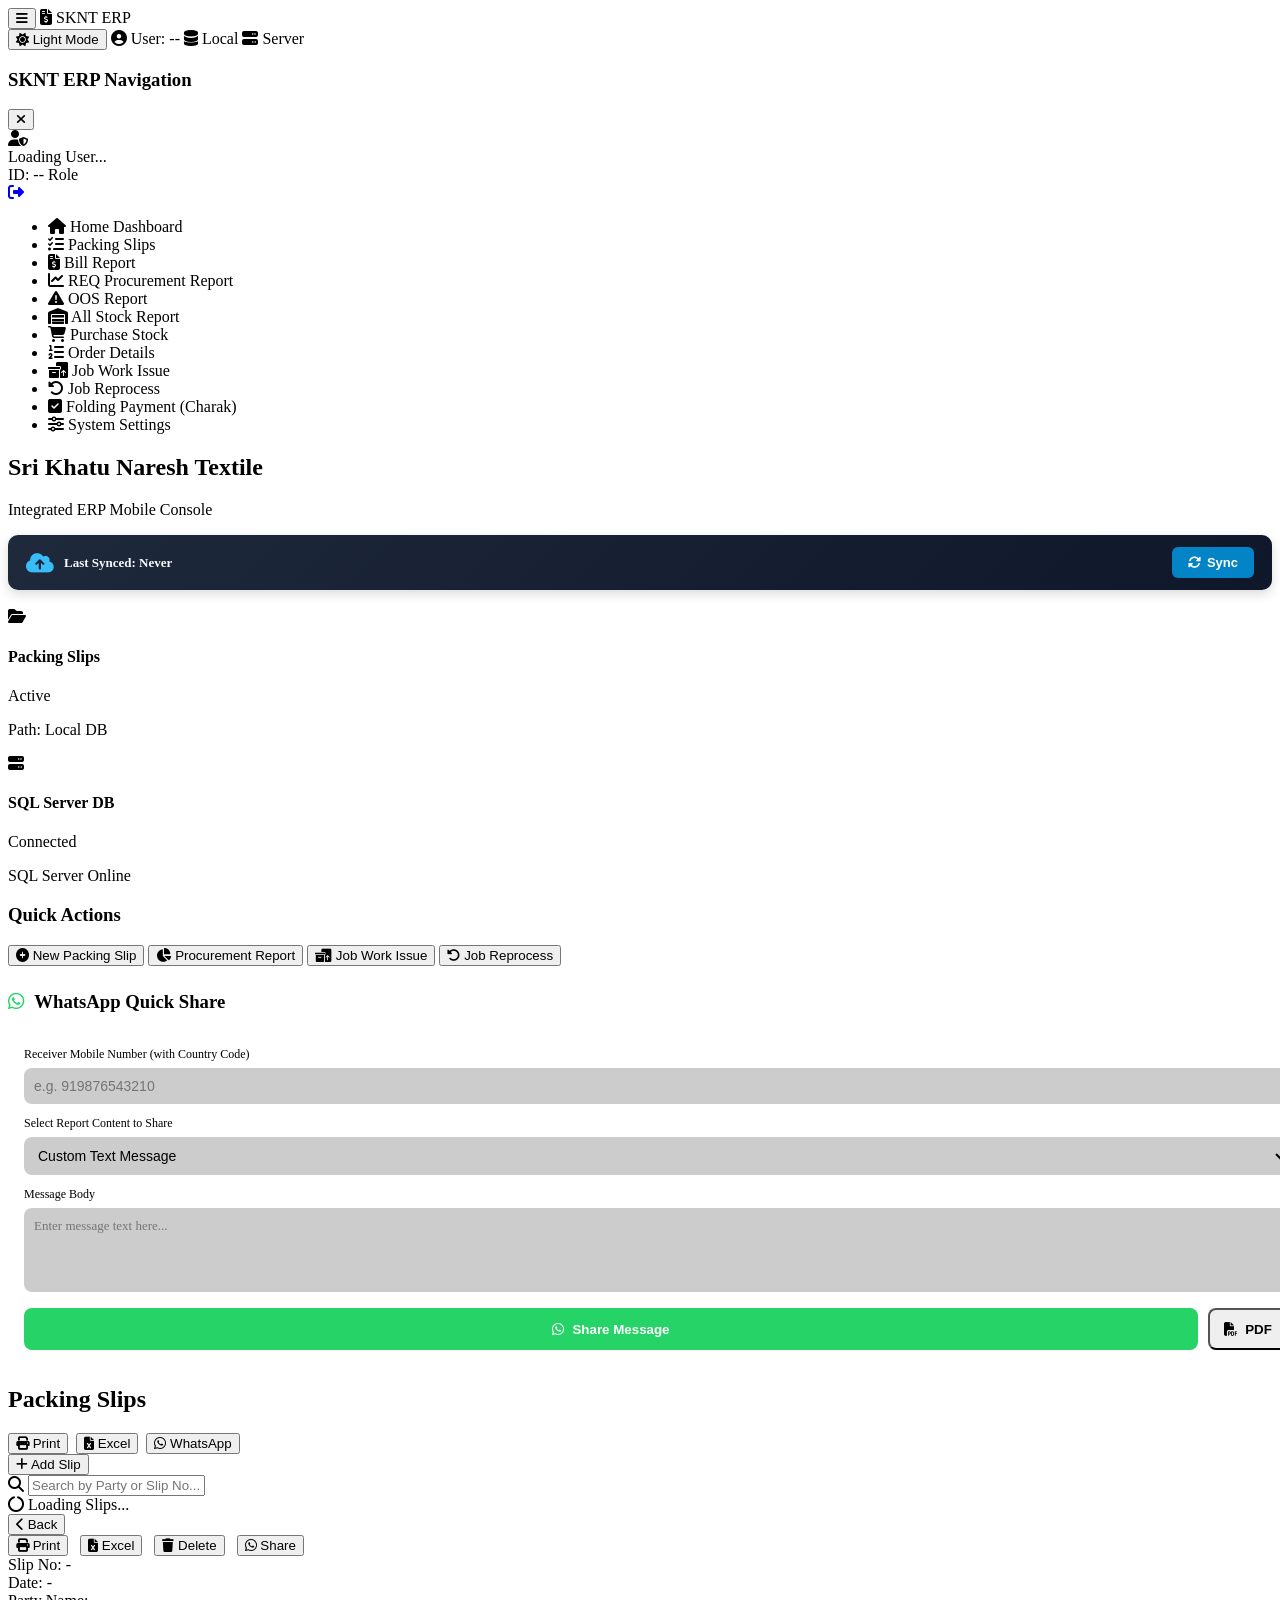
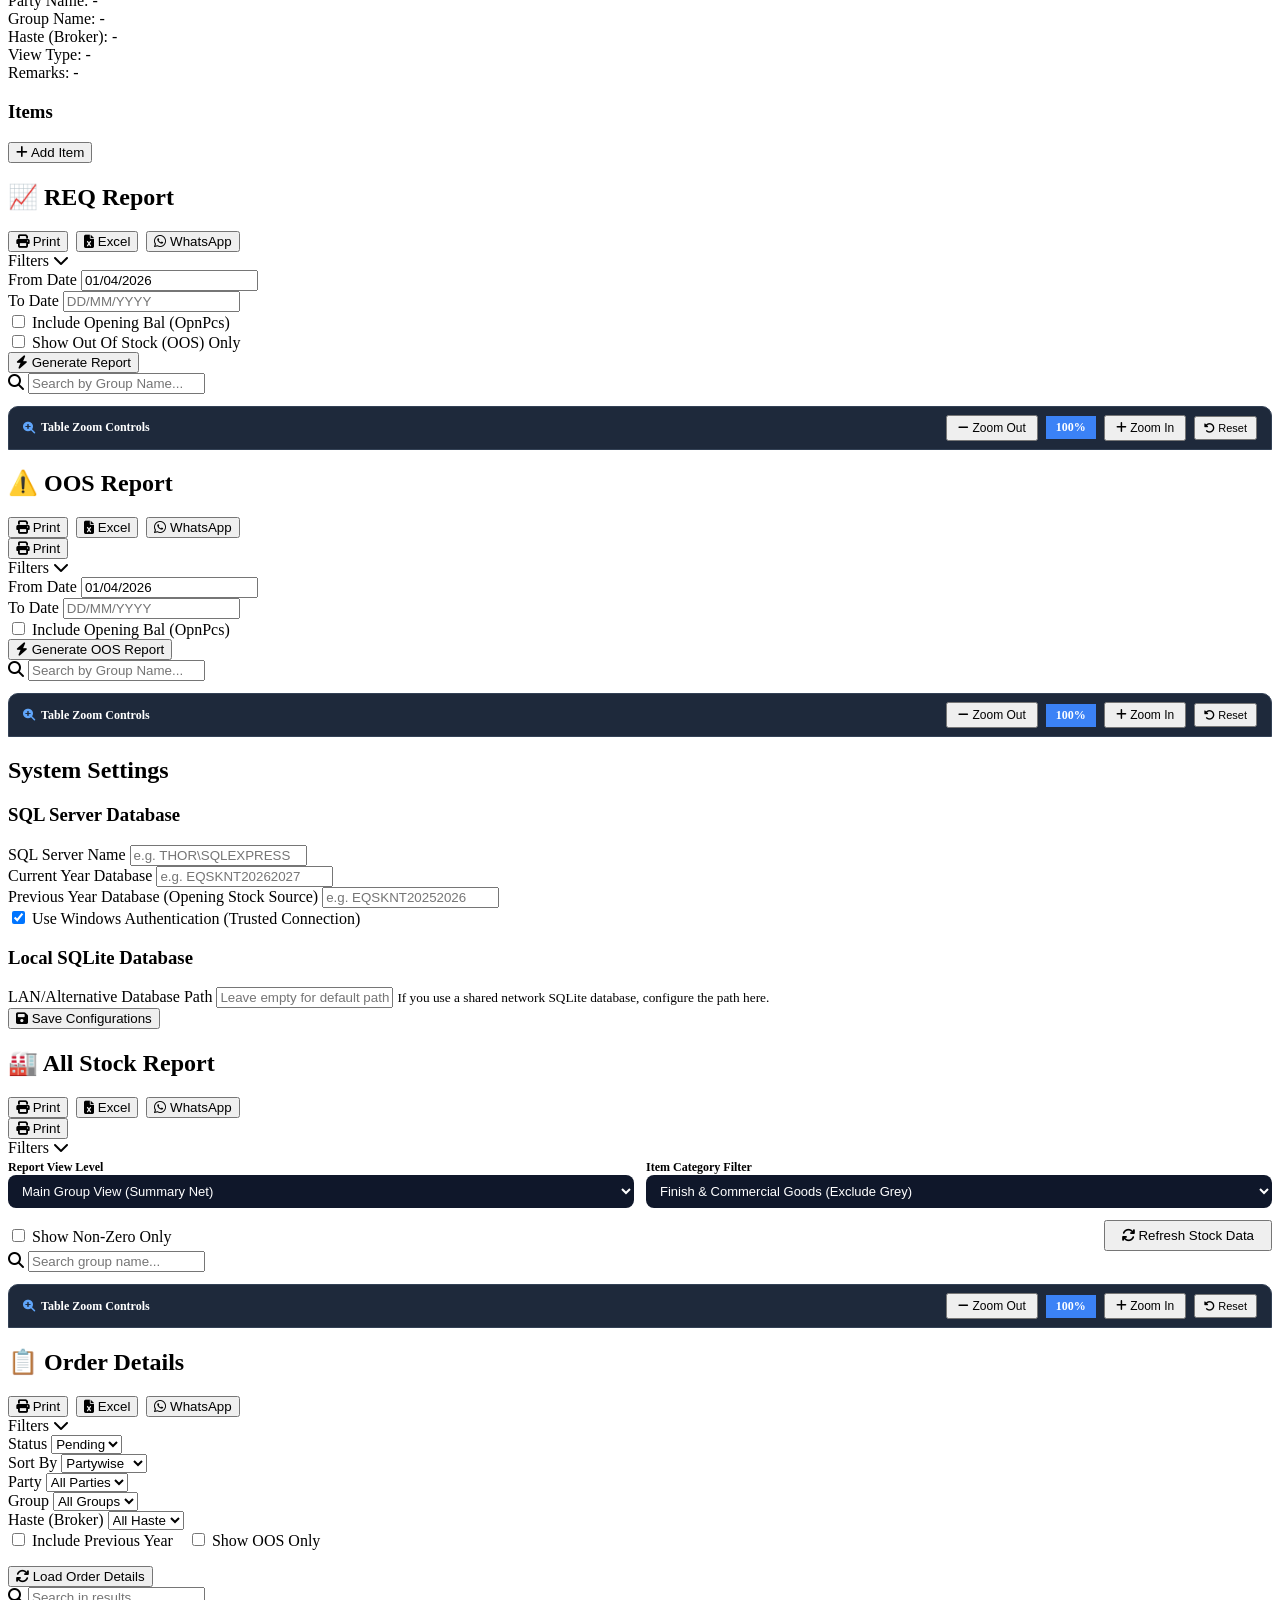
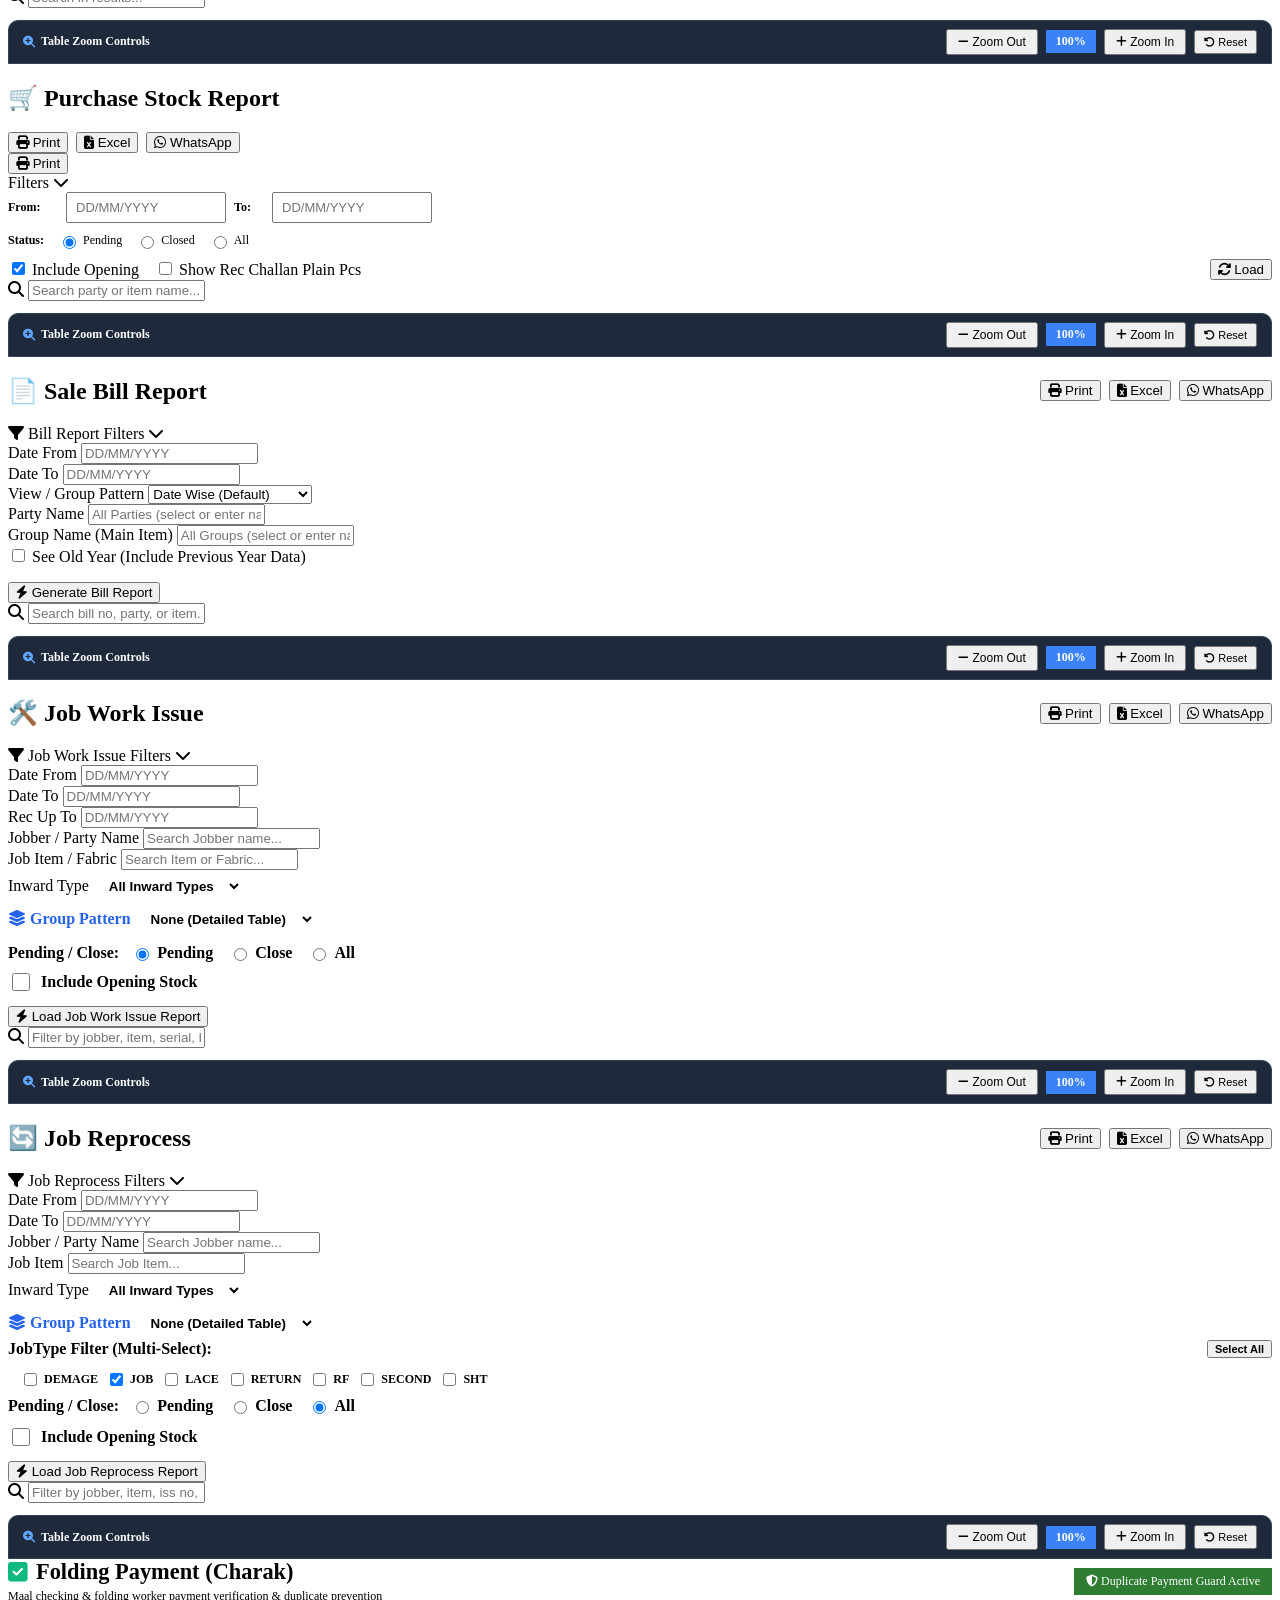
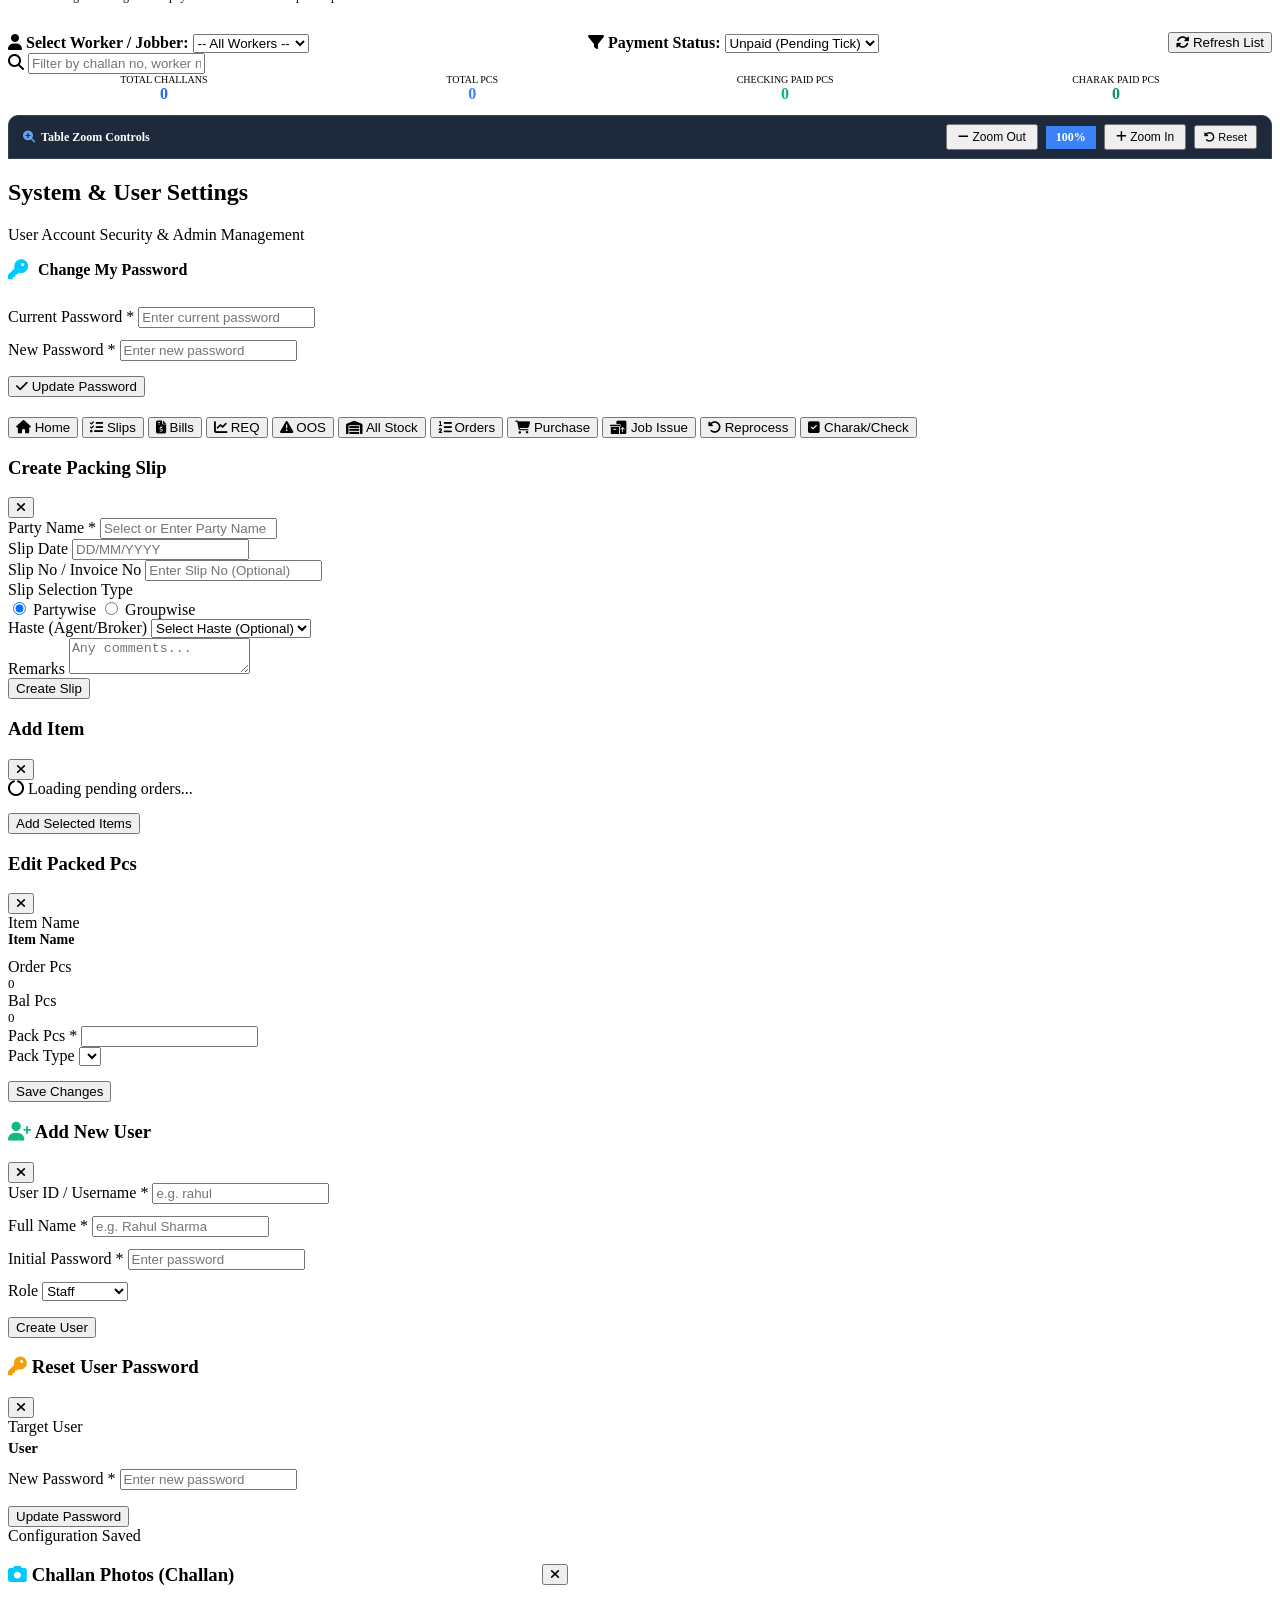
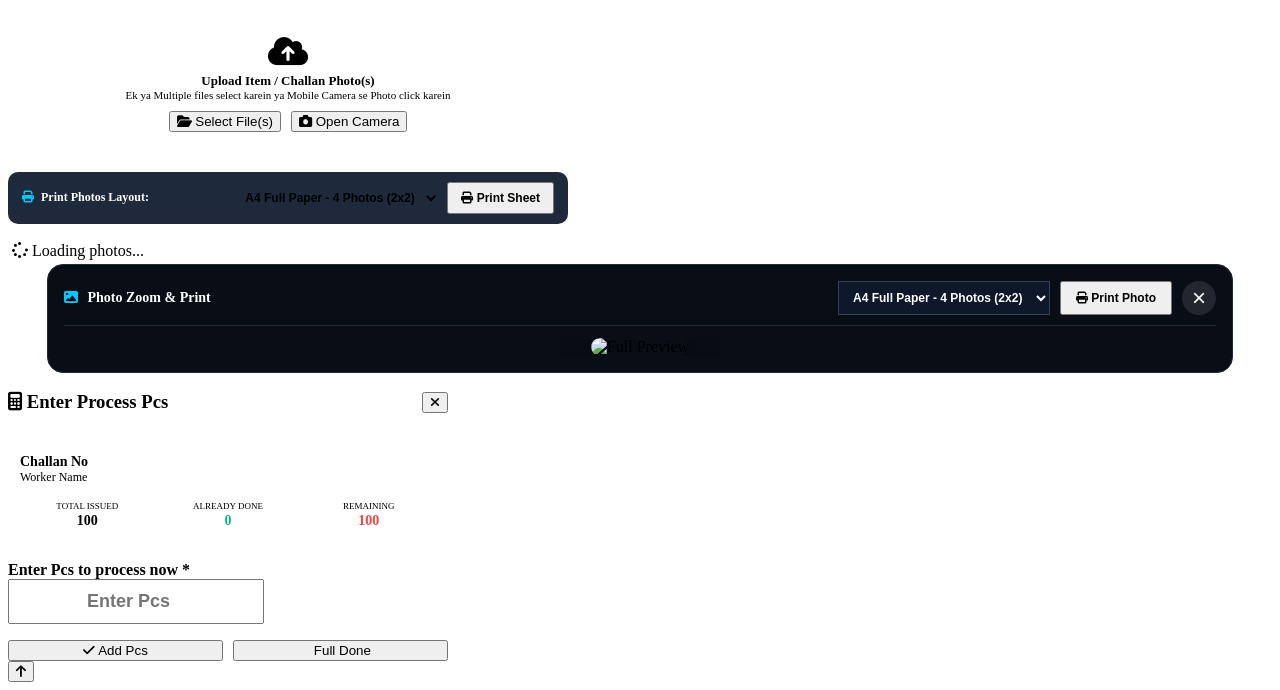
==== templates/index.html @ 6385ffbc "Add files via upload" ====
<!DOCTYPE html>
<html lang="en">
<head>
  <meta charset="UTF-8">
  <meta name="viewport" content="width=device-width, initial-scale=1.0, viewport-fit=cover">
  <title>SKNT ERP Mobile</title>
  <link rel="manifest" href="/manifest.json">
  <meta name="theme-color" content="#1F3A3F">
  <link rel="apple-touch-icon" href="/logo.png">
  <meta name="apple-mobile-web-app-capable" content="yes">
  <meta name="apple-mobile-web-app-status-bar-style" content="black-translucent">
  
  <!-- FontAwesome Icons & Google Fonts -->
  <link rel="stylesheet" href="https://cdnjs.cloudflare.com/ajax/libs/font-awesome/6.4.0/css/all.min.css">
  <link rel="preconnect" href="https://fonts.googleapis.com">
  <link rel="preconnect" href="https://fonts.gstatic.com" crossorigin>
  <link href="https://fonts.googleapis.com/css2?family=Inter:wght@300;400;500;600;700&display=swap" rel="stylesheet">
  
  <!-- SheetJS for Excel Export -->
  <script src="https://cdn.jsdelivr.net/npm/xlsx@0.18.5/dist/xlsx.full.min.js"></script>
  <!-- Local Stylesheet -->
  
<link rel="stylesheet" href="/static/css/style.css?v=3.0">

</head>
<body>

  <!-- Premium Top Sticky Header -->
  <header class="app-header">
    <div class="header-logo">
      <button id="btn-open-drawer" class="btn-menu"><i class="fa-solid fa-bars"></i></button>
      <i class="fa-solid fa-file-invoice-dollar logo-icon"></i>
      <span class="logo-title">SKNT ERP</span>
    </div>
    <div class="db-badges">
      <button type="button" id="btn-theme-toggle" class="badge btn-theme-toggle" title="Toggle Light/Dark Theme">
        <i class="fa-solid fa-sun" id="theme-icon"></i> <span id="theme-text">Light Mode</span>
      </button>
      <span id="badge-user" class="badge badge-user"><i class="fa-solid fa-user-circle"></i> <span id="header-user-id">User: --</span></span>
      <span id="badge-sqlite" class="badge badge-online"><i class="fa-solid fa-database"></i> Local</span>
      <span id="badge-sqlserver" class="badge badge-online"><i class="fa-solid fa-server"></i> Server</span>
    </div>

  </header>

  <!-- Side-Drawer (Menu navigation helper) -->
  <aside id="app-drawer" class="app-drawer">
    <div class="drawer-header">
      <h3>SKNT ERP Navigation</h3>
      <button class="btn-close-drawer" id="btn-close-drawer"><i class="fa-solid fa-xmark"></i></button>
    </div>

    <!-- Active User Profile Card -->
    <div class="drawer-user-card" id="drawer-user-card">
      <div class="user-card-avatar">
        <i class="fa-solid fa-user-shield"></i>
      </div>
      <div class="user-card-info">
        <div class="user-card-name" id="drawer-user-name">Loading User...</div>
        <div class="user-card-details">
          <span class="user-card-id" id="drawer-user-id-text">ID: --</span>
          <span class="user-card-role-badge" id="drawer-user-role-badge">Role</span>
        </div>
      </div>
      <a href="/api/logout" class="btn-drawer-logout" title="Logout"><i class="fa-solid fa-right-from-bracket"></i></a>
    </div>

    <ul class="drawer-menu">
      <li class="menu-item active" data-tab="home"><i class="fa-solid fa-house"></i> Home Dashboard</li>
      <li class="menu-item" data-tab="slips"><i class="fa-solid fa-list-check"></i> Packing Slips</li>
      <li class="menu-item" data-tab="bill-report"><i class="fa-solid fa-file-invoice-dollar"></i> Bill Report</li>
      <li class="menu-item" data-tab="req"><i class="fa-solid fa-chart-line"></i> REQ Procurement Report</li>
      <li class="menu-item" data-tab="oos-report"><i class="fa-solid fa-triangle-exclamation"></i> OOS Report</li>
      <li class="menu-item" data-tab="all-stock"><i class="fa-solid fa-warehouse"></i> All Stock Report</li>
      <li class="menu-item" data-tab="purchase-stock"><i class="fa-solid fa-cart-shopping"></i> Purchase Stock</li>
      <li class="menu-item" data-tab="order-details"><i class="fa-solid fa-list-ol"></i> Order Details</li>
      <li class="menu-item" data-tab="job-issue"><i class="fa-solid fa-boxes-packing"></i> Job Work Issue</li>
      <li class="menu-item" data-tab="job-reprocess"><i class="fa-solid fa-rotate-left"></i> Job Reprocess</li>
      <li class="menu-item" data-tab="folding-payment"><i class="fa-solid fa-square-check"></i> Folding Payment (Charak)</li>
      <li class="menu-item" data-tab="settings"><i class="fa-solid fa-sliders"></i> System Settings</li>
    </ul>
  </aside>
  <div id="drawer-overlay" class="drawer-overlay"></div>

  <!-- Main View Containers -->
  <main class="app-content">

    <!-- 1. HOME DASHBOARD VIEW -->
    <section id="view-home" class="view-section active">
      <div class="hero-banner">
        <h2>Sri Khatu Naresh Textile</h2>
        <p>Integrated ERP Mobile Console</p>
      </div>

      <!-- Cloud Sync Bar -->
      <div class="cloud-sync-bar" style="display:flex; align-items:center; justify-content:space-between; background:linear-gradient(135deg, #1e293b, #0f172a); color:#ffffff; padding:12px 18px; border-radius:10px; margin-bottom:18px; box-shadow:0 4px 12px rgba(0,0,0,0.15);">
        <div style="display:flex; align-items:center; gap:10px;">
          <i class="fa-solid fa-cloud-arrow-up" style="font-size:22px; color:#38bdf8;"></i>
          <div>
            <div id="cloud-sync-last-time" style="font-weight:600; font-size:13px; color:#f8fafc;">Last Synced: Never</div>
          </div>
        </div>
        <button type="button" id="btn-cloud-sync-now" onclick="triggerCloudSyncExport()" style="background:#0284c7; color:#ffffff; border:none; padding:8px 16px; border-radius:6px; font-weight:700; font-size:13px; cursor:pointer; display:flex; align-items:center; gap:6px; transition:all 0.2s;" title="Sync data to Cloud">
          <i class="fa-solid fa-rotate"></i> Sync
        </button>
      </div>

      <div class="dashboard-grid">
        <!-- SQLite Widget -->
        <div class="card status-card">
          <div class="card-icon sqlite-icon"><i class="fa-solid fa-folder-open"></i></div>
          <div class="card-info">
            <h4 class="card-title">Packing Slips</h4>
            <p id="stat-slips" class="card-value">Active</p>
            <p id="stat-sqlite-path" class="card-sub">Path: Local DB</p>
          </div>
        </div>

        <!-- SQL Server Widget -->
        <div class="card status-card">
          <div class="card-icon server-icon"><i class="fa-solid fa-server"></i></div>
          <div class="card-info">
            <h4 class="card-title">SQL Server DB</h4>
            <p id="stat-server-status" class="card-value text-success">Connected</p>
            <p id="stat-server-message" class="card-sub">SQL Server Online</p>
          </div>
        </div>
      </div>

      <!-- Quick Actions -->
      <h3 class="section-title">Quick Actions</h3>
      <div class="actions-grid">
        <button class="action-btn" id="quick-new-slip">
          <i class="fa-solid fa-circle-plus"></i>
          <span>New Packing Slip</span>
        </button>
        <button class="action-btn" id="quick-view-req">
          <i class="fa-solid fa-chart-pie"></i>
          <span>Procurement Report</span>
        </button>
        <button class="action-btn" id="quick-job-issue">
          <i class="fa-solid fa-boxes-packing"></i>
          <span>Job Work Issue</span>
        </button>
        <button class="action-btn" id="quick-job-reprocess">
          <i class="fa-solid fa-rotate-left"></i>
          <span>Job Reprocess</span>
        </button>
      </div>

      <!-- WhatsApp Quick Share Widget -->
      <h3 class="section-title" style="margin-top: 25px;"><i class="fa-brands fa-whatsapp" style="color: #25D366; margin-right: 6px;"></i> WhatsApp Quick Share</h3>
      <div class="card whatsapp-card" style="display: flex !important; flex-direction: column !important; align-items: stretch !important; gap: 12px !important; padding: 16px; border-radius: 12px; margin-top: 10px; width: 100%;">
        <div class="form-group" style="width: 100%;">
          <label style="font-size: 12px; color: var(--text-sub); display: block; margin-bottom: 6px;">Receiver Mobile Number (with Country Code)</label>
          <input type="text" id="wa-share-mobile" placeholder="e.g. 919876543210" style="width: 100%; padding: 10px; border-radius: 8px; border: 1px solid var(--bg-card-border); background: rgba(0,0,0,0.2); color: var(--text-main); font-size: 14px;">
        </div>

        <div class="form-group" style="width: 100%;">
          <label style="font-size: 12px; color: var(--text-sub); display: block; margin-bottom: 6px;">Select Report Content to Share</label>
          <select id="wa-share-content-type" style="width: 100%; padding: 10px; border-radius: 8px; border: 1px solid var(--bg-card-border); background: rgba(0,0,0,0.2); color: var(--text-main); font-size: 14px; outline: none; cursor: pointer;">
            <option value="custom">Custom Text Message</option>
            <option value="req">Latest REQ Procurement Report</option>
            <option value="oos">Latest OOS Report</option>
          </select>
        </div>

        <div class="form-group" style="width: 100%;">
          <label style="font-size: 12px; color: var(--text-sub); display: block; margin-bottom: 6px;">Message Body</label>
          <textarea id="wa-share-message" rows="4" placeholder="Enter message text here..." style="width: 100%; padding: 10px; border-radius: 8px; border: 1px solid var(--bg-card-border); background: rgba(0,0,0,0.2); color: var(--text-main); font-size: 13px; font-family: inherit; resize: vertical; outline: none;"></textarea>
        </div>

        <div style="display: flex; gap: 10px; width: 100%;">
          <button class="btn btn-success btn-block" id="btn-wa-share-text" style="flex: 1; display: flex; align-items: center; justify-content: center; gap: 8px; background: #25D366; border: none; height: 42px; border-radius: 8px; font-weight: 600; color: #fff; cursor: pointer;">
            <i class="fa-brands fa-whatsapp"></i> Share Message
          </button>
          <button class="btn btn-primary" id="btn-wa-share-pdf" style="display: flex; align-items: center; justify-content: center; gap: 8px; width: 80px; height: 42px; border-radius: 8px; font-weight: 600; cursor: pointer;">
            <i class="fa-solid fa-file-pdf"></i> PDF
          </button>
        </div>
      </div>
    </section>

    <!-- 2. PACKING SLIPS LIST VIEW -->
    <section id="view-slips" class="view-section">
      <div class="section-header-row">
        <h2 class="view-title">Packing Slips</h2>
          <div class="action-btn-group" style="display:flex; gap:8px;">
            <button class="btn btn-sm btn-secondary" onclick="printCurrentView()"><i class="fa-solid fa-print"></i> Print</button>
            <button class="btn btn-sm btn-success" onclick="exportCurrentViewToExcel()"><i class="fa-solid fa-file-excel"></i> Excel</button>
            <button class="btn btn-sm btn-whatsapp" onclick="shareCurrentViewToWhatsApp()"><i class="fa-brands fa-whatsapp"></i> WhatsApp</button>
          </div>
        <button class="btn btn-primary" id="btn-add-slip"><i class="fa-solid fa-plus"></i> Add Slip</button>
      </div>
      
      <!-- Search Filters -->
      <div class="search-bar">
        <i class="fa-solid fa-magnifying-glass"></i>
        <input type="text" id="slip-search-input" placeholder="Search by Party or Slip No...">
      </div>

      <div class="list-container" id="slips-list">
        <!-- Rendered dynamically -->
        <div class="loading-state">
          <i class="fa-solid fa-circle-notch fa-spin"></i> Loading Slips...
        </div>
      </div>
    </section>

    <!-- 3. SLIP DETAILS VIEW (DYNAMIC) -->
    <section id="view-slip-detail" class="view-section">
      <div class="detail-header">
        <button class="btn-back" id="btn-back-to-slips"><i class="fa-chevron-left fa-solid"></i> Back</button>
        <div class="detail-actions">
          <button class="btn btn-primary" id="btn-print-slip" style="margin-right: 8px;"><i class="fa-solid fa-print"></i> Print</button>
          <button class="btn btn-success" onclick="exportCurrentViewToExcel('Packing_Slip')" style="margin-right: 8px;"><i class="fa-solid fa-file-excel"></i> Excel</button>
          <button class="btn btn-danger" id="btn-delete-slip" style="margin-right: 8px;"><i class="fa-solid fa-trash"></i> Delete</button>
          <button class="btn btn-success" id="btn-share-whatsapp"><i class="fa-brands fa-whatsapp"></i> Share</button>
        </div>
      </div>

      <div class="slip-meta-card">
        <div class="meta-row">
          <span class="meta-label">Slip No:</span>
          <span id="detail-slip-no" class="meta-value">-</span>
        </div>
        <div class="meta-row">
          <span class="meta-label">Date:</span>
          <span id="detail-slip-date" class="meta-value">-</span>
        </div>
        <div class="meta-row">
          <span class="meta-label">Party Name:</span>
          <span id="detail-party" class="meta-value font-bold">-</span>
        </div>
        <div class="meta-row">
          <span class="meta-label">Group Name:</span>
          <span id="detail-group-name" class="meta-value">-</span>
        </div>
        <div class="meta-row">
          <span class="meta-label">Haste (Broker):</span>
          <span id="detail-haste" class="meta-value">-</span>
        </div>
        <div class="meta-row">
          <span class="meta-label">View Type:</span>
          <span id="detail-view-type" class="meta-value badge badge-info">-</span>
        </div>
        <div class="meta-row">
          <span class="meta-label">Remarks:</span>
          <span id="detail-remarks" class="meta-value italic">-</span>
        </div>
      </div>

      <div class="items-header-row">
        <h3>Items</h3>
        <button class="btn btn-sm btn-primary" id="btn-add-item-modal"><i class="fa-solid fa-plus"></i> Add Item</button>
      </div>

      <div class="items-list" id="slip-items-list">
        <!-- Rendered dynamically -->
      </div>
      <div class="print-only-table-container" id="slip-print-table"></div>
    </section>

    <!-- 4. REQ REPORT VIEW -->
    <section id="view-req" class="view-section">
      <div class="section-header-row">
        <h1 class="view-title">📈 REQ Report</h1>
        <div class="action-btn-group" style="display:flex; gap:8px;">
          <button class="btn btn-sm btn-secondary" onclick="printCurrentView()"><i class="fa-solid fa-print"></i> Print</button>
          <button class="btn btn-sm btn-success" onclick="exportCurrentViewToExcel('REQ_Report')"><i class="fa-solid fa-file-excel"></i> Excel</button>
          <button class="btn btn-sm btn-whatsapp" onclick="shareCurrentViewToWhatsApp()"><i class="fa-brands fa-whatsapp"></i> WhatsApp</button>
        </div>
      </div>

      <!-- Report Filters -->
      <div class="filter-card collapsible-card" id="req-filter-card">
        <div class="card-header-toggle" onclick="toggleCardCollapse('req-filter-card')">
          <span>Filters</span>
          <i class="fa-solid fa-chevron-down toggle-icon"></i>
        </div>
        <div class="card-collapse-content">
          <div class="form-row">
            <div class="form-group">
              <label>From Date</label>
              <input type="text" id="req-date-from" placeholder="DD/MM/YYYY" value="01/04/2026">
            </div>
            <div class="form-group">
              <label>To Date</label>
              <input type="text" id="req-date-to" placeholder="DD/MM/YYYY">
            </div>
          </div>
          <div class="form-group-checkbox">
            <input type="checkbox" id="req-include-opening">
            <label for="req-include-opening">Include Opening Bal (OpnPcs)</label>
          </div>
          <div class="form-group-checkbox">
            <input type="checkbox" id="req-oos-only">
            <label for="req-oos-only">Show Out Of Stock (OOS) Only</label>
          </div>
          <button class="btn btn-primary btn-block" id="btn-generate-req"><i class="fa-solid fa-bolt"></i> Generate Report</button>
        </div>
      </div>

      <!-- Sticky Search and Summary Wrapper -->
      <div class="sticky-container">
        <!-- Live Search -->
        <div class="search-bar">
          <i class="fa-solid fa-magnifying-glass"></i>
          <input type="text" id="req-search-input" placeholder="Search by Group Name...">
        </div>

        <div class="report-summary-bar sticky-summary" id="report-summary-bar" style="display: none; margin-bottom: 0; align-items: center;">
          <div>Total Groups: <span id="req-total-groups" class="font-bold">-</span></div>
          <div>Shortages: <span id="req-total-shortages" class="font-bold text-danger">-</span></div>
          <div style="display:flex; gap:6px; margin-left:auto;">
            <button type="button" class="btn btn-sm btn-primary active" id="req-btn-table-mode" onclick="switchViewMode('req', 'table')" style="font-size:11px; padding:4px 10px;"><i class="fa-solid fa-table"></i> Table View</button>
            <button type="button" class="btn btn-sm btn-secondary" id="req-btn-card-mode" onclick="switchViewMode('req', 'card')" style="font-size:11px; padding:4px 10px;"><i class="fa-solid fa-id-card"></i> Cards</button>
          </div>
        </div>
      </div>

        <!-- Table Zoom Controls Toolbar -->
        <div id="req-zoom-toolbar" style="display:flex; justify-content:space-between; align-items:center; background:#1e293b; color:#fff; padding:8px 14px; border-radius:10px 10px 0 0; margin-top:12px; border:1px solid #334155;">
          <div style="font-size:12px; font-weight:600; display:flex; align-items:center; gap:6px;">
            <i class="fa-solid fa-magnifying-glass-plus" style="color:#60a5fa;"></i> Table Zoom Controls
          </div>
          <div style="display:flex; align-items:center; gap:8px;">
            <button type="button" class="btn btn-sm btn-secondary" onclick="zoomTable('req', -0.15)" title="Zoom Out (-)" style="padding:4px 10px; font-size:12px;"><i class="fa-solid fa-minus"></i> Zoom Out</button>
            <span id="req-zoom-level" class="badge badge-info" style="font-size:12px; font-weight:700; background:#3b82f6; padding:4px 10px;">100%</span>
            <button type="button" class="btn btn-sm btn-secondary" onclick="zoomTable('req', 0.15)" title="Zoom In (+)" style="padding:4px 10px; font-size:12px;"><i class="fa-solid fa-plus"></i> Zoom In</button>
            <button type="button" class="btn btn-sm btn-secondary" onclick="zoomTable('req', 0)" title="Reset (100%)" style="padding:4px 8px; font-size:11px;"><i class="fa-solid fa-rotate-left"></i> Reset</button>
          </div>
        </div>
        <div id="req-table-wrapper" class="br-report-table-wrapper" style="margin-top: 0; border-top-left-radius: 0; border-top-right-radius: 0;"></div>
      <div class="list-container" id="req-report-list" style="display:none;">
        <div class="empty-state">
          <i class="fa-solid fa-table-list"></i>
          <p>Tap "Generate Report" to load from database</p>
        </div>
      </div>
      <div class="print-only-table-container" id="req-print-table"></div>
    </section>

    <!-- ═══ OOS REPORT VIEW ═══ -->
    <section id="view-oos-report" class="view-section">
      <div class="section-header-row">
        <h1 class="view-title">⚠️ OOS Report</h1>
          <div class="action-btn-group" style="display:flex; gap:8px;">
            <button class="btn btn-sm btn-secondary" onclick="printCurrentView()"><i class="fa-solid fa-print"></i> Print</button>
            <button class="btn btn-sm btn-success" onclick="exportCurrentViewToExcel()"><i class="fa-solid fa-file-excel"></i> Excel</button>
            <button class="btn btn-sm btn-whatsapp" onclick="shareCurrentViewToWhatsApp()"><i class="fa-brands fa-whatsapp"></i> WhatsApp</button>
          </div>
        <button class="btn btn-sm" onclick="printCurrentView()"><i class="fa-solid fa-print"></i> Print</button>
      </div>

      <!-- Report Filters -->
      <div class="filter-card collapsible-card" id="oos-filter-card">
        <div class="card-header-toggle" onclick="toggleCardCollapse('oos-filter-card')">
          <span>Filters</span>
          <i class="fa-solid fa-chevron-down toggle-icon"></i>
        </div>
        <div class="card-collapse-content">
          <div class="form-row">
            <div class="form-group">
              <label>From Date</label>
              <input type="text" id="oos-date-from" placeholder="DD/MM/YYYY" value="01/04/2026">
            </div>
            <div class="form-group">
              <label>To Date</label>
              <input type="text" id="oos-date-to" placeholder="DD/MM/YYYY">
            </div>
          </div>
          <div class="form-group-checkbox">
            <input type="checkbox" id="oos-include-opening">
            <label for="oos-include-opening">Include Opening Bal (OpnPcs)</label>
          </div>
          <button class="btn btn-primary btn-block" id="btn-generate-oos"><i class="fa-solid fa-bolt"></i> Generate OOS Report</button>
        </div>
      </div>

      <!-- Sticky Search and Summary Wrapper -->
      <div class="sticky-container">
        <!-- Live Search -->
        <div class="search-bar">
          <i class="fa-solid fa-magnifying-glass"></i>
          <input type="text" id="oos-search-input" placeholder="Search by Group Name...">
        </div>

        <div class="report-summary-bar sticky-summary" id="oos-summary-bar" style="display: none; margin-bottom: 0; align-items: center;">
          <div>OOS Groups: <span id="oos-total-groups" class="font-bold">-</span></div>
          <div style="display:flex; gap:6px; margin-left:auto;">
            <button type="button" class="btn btn-sm btn-primary active" id="oos-btn-table-mode" onclick="switchViewMode('oos', 'table')" style="font-size:11px; padding:4px 10px;"><i class="fa-solid fa-table"></i> Table View</button>
            <button type="button" class="btn btn-sm btn-secondary" id="oos-btn-card-mode" onclick="switchViewMode('oos', 'card')" style="font-size:11px; padding:4px 10px;"><i class="fa-solid fa-id-card"></i> Cards</button>
          </div>
        </div>
      </div>

        <!-- Table Zoom Controls Toolbar -->
        <div id="oos-zoom-toolbar" style="display:flex; justify-content:space-between; align-items:center; background:#1e293b; color:#fff; padding:8px 14px; border-radius:10px 10px 0 0; margin-top:12px; border:1px solid #334155;">
          <div style="font-size:12px; font-weight:600; display:flex; align-items:center; gap:6px;">
            <i class="fa-solid fa-magnifying-glass-plus" style="color:#60a5fa;"></i> Table Zoom Controls
          </div>
          <div style="display:flex; align-items:center; gap:8px;">
            <button type="button" class="btn btn-sm btn-secondary" onclick="zoomTable('oos', -0.15)" title="Zoom Out (-)" style="padding:4px 10px; font-size:12px;"><i class="fa-solid fa-minus"></i> Zoom Out</button>
            <span id="oos-zoom-level" class="badge badge-info" style="font-size:12px; font-weight:700; background:#3b82f6; padding:4px 10px;">100%</span>
            <button type="button" class="btn btn-sm btn-secondary" onclick="zoomTable('oos', 0.15)" title="Zoom In (+)" style="padding:4px 10px; font-size:12px;"><i class="fa-solid fa-plus"></i> Zoom In</button>
            <button type="button" class="btn btn-sm btn-secondary" onclick="zoomTable('oos', 0)" title="Reset (100%)" style="padding:4px 8px; font-size:11px;"><i class="fa-solid fa-rotate-left"></i> Reset</button>
          </div>
        </div>
        <div id="oos-table-wrapper" class="br-report-table-wrapper" style="margin-top: 0; border-top-left-radius: 0; border-top-right-radius: 0;"></div>
      <div class="list-container" id="oos-report-list" style="display:none;">
        <div class="empty-state">
          <i class="fa-solid fa-table-list"></i>
          <p>Tap "Generate OOS Report" to load from database</p>
        </div>
      </div>
      <div class="print-only-table-container" id="oos-print-table"></div>
    </section>

    <!-- 5. SETTINGS VIEW -->
    <section id="view-settings" class="view-section">
      <h2 class="view-title">System Settings</h2>
      
      <form id="settings-form" class="settings-form">
        <h3>SQL Server Database</h3>
        <div class="form-group">
          <label>SQL Server Name</label>
          <input type="text" id="set-db-server" placeholder="e.g. THOR\SQLEXPRESS" required>
        </div>
        <div class="form-group">
          <label>Current Year Database</label>
          <input type="text" id="set-db-name" placeholder="e.g. EQSKNT20262027" required>
        </div>
        <div class="form-group">
          <label>Previous Year Database (Opening Stock Source)</label>
          <input type="text" id="set-db-prev" placeholder="e.g. EQSKNT20252026">
        </div>
        <div class="form-group-checkbox">
          <input type="checkbox" id="set-db-trusted" checked>
          <label for="set-db-trusted">Use Windows Authentication (Trusted Connection)</label>
        </div>
        <div id="auth-fields" style="display: none;">
          <div class="form-group">
            <label>SQL Username</label>
            <input type="text" id="set-db-user">
          </div>
          <div class="form-group">
            <label>SQL Password</label>
            <input type="password" id="set-db-password">
          </div>
        </div>

        <h3>Local SQLite Database</h3>
        <div class="form-group">
          <label>LAN/Alternative Database Path</label>
          <input type="text" id="set-lan-db-path" placeholder="Leave empty for default path">
          <small class="form-help">If you use a shared network SQLite database, configure the path here.</small>
        </div>

        <button type="submit" class="btn btn-primary btn-block"><i class="fa-solid fa-floppy-disk"></i> Save Configurations</button>
      </form>
    </section>

    <!-- ═══ ALL STOCK REPORT VIEW ═══ -->
    <section id="view-all-stock" class="view-section">
      <div class="section-header-row">
        <h1 class="view-title">🏭 All Stock Report</h1>
          <div class="action-btn-group" style="display:flex; gap:8px;">
            <button class="btn btn-sm btn-secondary" onclick="printCurrentView()"><i class="fa-solid fa-print"></i> Print</button>
            <button class="btn btn-sm btn-success" onclick="exportCurrentViewToExcel()"><i class="fa-solid fa-file-excel"></i> Excel</button>
            <button class="btn btn-sm btn-whatsapp" onclick="shareCurrentViewToWhatsApp()"><i class="fa-brands fa-whatsapp"></i> WhatsApp</button>
          </div>
        <button class="btn btn-sm" onclick="printCurrentView()"><i class="fa-solid fa-print"></i> Print</button>
      </div>
      <div class="filter-card collapsible-card" id="all-stock-filter-card">
        <div class="card-header-toggle" onclick="toggleCardCollapse('all-stock-filter-card')">
          <span>Filters</span>
          <i class="fa-solid fa-chevron-down toggle-icon"></i>
        </div>
        <div class="card-collapse-content">
          <div class="form-row" style="display:flex; gap:12px; flex-wrap:wrap; margin-bottom:12px;">
            <div class="form-group" style="flex:1; min-width:180px;">
              <label style="font-size:12px; font-weight:600; color:var(--text-sub);">Report View Level</label>
              <select id="all-stock-view-type" style="width:100%; padding:8px 10px; border-radius:8px; border:1px solid var(--bg-card-border); background:#0f172a; color:#fff; font-size:13px;">
                <option value="group" selected>Main Group View (Summary Net)</option>
                <option value="item">Item-Wise / Quality-Wise View (All Sub-Items)</option>
              </select>
            </div>
            <div class="form-group" style="flex:1; min-width:180px;">
              <label style="font-size:12px; font-weight:600; color:var(--text-sub);">Item Category Filter</label>
              <select id="all-stock-item-type" style="width:100%; padding:8px 10px; border-radius:8px; border:1px solid var(--bg-card-border); background:#0f172a; color:#fff; font-size:13px;">
                <option value="EXCLUDE_GREY" selected>Finish & Commercial Goods (Exclude Grey)</option>
                <option value="FINISH">Finish Goods Only</option>
                <option value="ALL">All Items (Including Grey)</option>
              </select>
            </div>
          </div>
          <div style="display:flex;gap:10px;align-items:center;justify-content:space-between;">
            <div class="form-group-checkbox" style="margin-bottom:0">
              <input type="checkbox" id="all-stock-nonzero">
              <label for="all-stock-nonzero">Show Non-Zero Only</label>
            </div>
            <button class="btn btn-sm btn-primary" id="btn-load-all-stock" style="padding:6px 16px;"><i class="fa-solid fa-sync"></i> Refresh Stock Data</button>
          </div>
        </div>
      </div>

      <!-- Sticky Search and Summary Wrapper -->
      <div class="sticky-container">
        <div class="search-bar">
          <i class="fa-solid fa-search"></i>
          <input type="text" id="all-stock-search" placeholder="Search group name...">
        </div>
        
        <div id="all-stock-summary" style="display:none;" class="filter-card sticky-summary">
          <div style="display:flex;flex-wrap:wrap;gap:16px;justify-content:space-around;align-items:center;">
            <div style="text-align:center"><div style="font-size:10px;color:var(--text-sub)">FINISH STOCK</div><div id="as-total-fin" style="font-size:18px;font-weight:700;color:#1e70e6">0</div></div>
            <div style="text-align:center"><div style="font-size:10px;color:var(--text-sub)">JOB ISSUE</div><div id="as-total-ji" style="font-size:18px;font-weight:700;color:#f59e0b">0</div></div>
            <div style="text-align:center"><div style="font-size:10px;color:var(--text-sub)">JOB REPROCESS</div><div id="as-total-jr" style="font-size:18px;font-weight:700;color:#a855f7">0</div></div>
            <div style="text-align:center"><div style="font-size:10px;color:var(--text-sub)">GRAND TOTAL</div><div id="as-total-all" style="font-size:18px;font-weight:700;color:#10b981">0</div></div>
<div style="display:flex; gap:6px; margin-left:auto;"><button type="button" class="btn btn-sm btn-primary active" id="as-btn-table-mode" onclick="switchViewMode('as', 'table')" style="font-size:11px; padding:4px 10px;"><i class="fa-solid fa-table"></i> Table View</button><button type="button" class="btn btn-sm btn-secondary" id="as-btn-card-mode" onclick="switchViewMode('as', 'card')" style="font-size:11px; padding:4px 10px;"><i class="fa-solid fa-id-card"></i> Cards</button></div>
          </div>
        </div>
      </div>
      
      
        <!-- Table Zoom Controls Toolbar -->
        
        <!-- Table Zoom Controls Toolbar -->
        <div id="as-zoom-toolbar" style="display:flex; justify-content:space-between; align-items:center; background:#1e293b; color:#fff; padding:8px 14px; border-radius:10px 10px 0 0; margin-top:12px; border:1px solid #334155;">
          <div style="font-size:12px; font-weight:600; display:flex; align-items:center; gap:6px;">
            <i class="fa-solid fa-magnifying-glass-plus" style="color:#60a5fa;"></i> Table Zoom Controls
          </div>
          <div style="display:flex; align-items:center; gap:8px;">
            <button type="button" class="btn btn-sm btn-secondary" onclick="zoomTable('as', -0.15)" title="Zoom Out (-)" style="padding:4px 10px; font-size:12px;"><i class="fa-solid fa-minus"></i> Zoom Out</button>
            <span id="as-zoom-level" class="badge badge-info" style="font-size:12px; font-weight:700; background:#3b82f6; padding:4px 10px;">100%</span>
            <button type="button" class="btn btn-sm btn-secondary" onclick="zoomTable('as', 0.15)" title="Zoom In (+)" style="padding:4px 10px; font-size:12px;"><i class="fa-solid fa-plus"></i> Zoom In</button>
            <button type="button" class="btn btn-sm btn-secondary" onclick="zoomTable('as', 0)" title="Reset (100%)" style="padding:4px 8px; font-size:11px;"><i class="fa-solid fa-rotate-left"></i> Reset</button>
          </div>
        </div>
        <div id="as-table-wrapper" class="br-report-table-wrapper" style="margin-top: 0; border-top-left-radius: 0; border-top-right-radius: 0;"></div>
      <div id="all-stock-list" class="list-container" style="display:none;"></div>
      <div class="print-only-table-container" id="all-stock-print-table"></div>
    </section>

    <!-- ═══ ORDER DETAILS VIEW ═══ -->
    <section id="view-order-details" class="view-section">
      <div class="section-header-row">
        <h1 class="view-title">📋 Order Details</h1>
        <div class="action-btn-group" style="display:flex; gap:8px;">
          <button class="btn btn-sm btn-secondary" onclick="printCurrentView()"><i class="fa-solid fa-print"></i> Print</button>
          <button class="btn btn-sm btn-success" onclick="exportCurrentViewToExcel('Order_Details')"><i class="fa-solid fa-file-excel"></i> Excel</button>
          <button class="btn btn-sm btn-whatsapp" onclick="shareCurrentViewToWhatsApp()"><i class="fa-brands fa-whatsapp"></i> WhatsApp</button>
        </div>
      </div>
      <div class="filter-card collapsible-card" id="od-filter-card">
        <div class="card-header-toggle" onclick="toggleCardCollapse('od-filter-card')">
          <span>Filters</span>
          <i class="fa-solid fa-chevron-down toggle-icon"></i>
        </div>
        <div class="card-collapse-content">
          <div class="form-row">
            <div class="form-group">
              <label>Status</label>
              <select id="od-status">
                <option value="all">All</option>
                <option value="pending" selected>Pending</option>
                <option value="close">Closed</option>
              </select>
            </div>
            <div class="form-group">
              <label>Sort By</label>
              <select id="od-sort">
                <option value="party">Partywise</option>
                <option value="group">Groupwise</option>
              </select>
            </div>
          </div>
          <div class="form-row">
            <div class="form-group">
              <label>Party</label>
              <select id="od-party">
                <option value="">All Parties</option>
              </select>
            </div>
            <div class="form-group">
              <label>Group</label>
              <select id="od-group">
                <option value="">All Groups</option>
              </select>
            </div>
          </div>
          <div class="form-row">
            <div class="form-group">
              <label>Haste (Broker)</label>
              <select id="od-haste">
                <option value="">All Haste</option>
              </select>
            </div>
            <div class="form-group" style="display:flex; align-items:flex-end; gap: 15px; flex-wrap: wrap;">
              <div class="form-group-checkbox" style="margin-bottom: 8px;">
                <input type="checkbox" id="od-include-opening">
                <label for="od-include-opening">Include Previous Year</label>
              </div>
              <div class="form-group-checkbox" style="margin-bottom: 8px;">
                <input type="checkbox" id="od-oos-only">
                <label for="od-oos-only">Show OOS Only</label>
              </div>
            </div>
          </div>
          <button class="btn btn-primary btn-block" id="btn-load-orders" style="margin-top:8px"><i class="fa-solid fa-sync"></i> Load Order Details</button>
        </div>
      </div>

      <!-- Sticky Search and Summary Wrapper -->
      <div class="sticky-container">
        <div class="search-bar">
          <i class="fa-solid fa-search"></i>
          <input type="text" id="od-search" placeholder="Search in results...">
        </div>
        
        <div id="od-summary" style="display:none;" class="filter-card sticky-summary">
          <div style="display:flex;flex-wrap:wrap;gap:16px;justify-content:space-around;">
            <div style="text-align:center"><div style="font-size:10px;color:var(--text-sub)">TOTAL ORDERS</div><div id="od-total-orders" style="font-size:18px;font-weight:700;color:#1e70e6">0</div></div>
            <div style="text-align:center"><div style="font-size:10px;color:var(--text-sub)">ORDER PCS</div><div id="od-total-pcs" style="font-size:18px;font-weight:700;color:#f59e0b">0</div></div>
            <div style="text-align:center"><div style="font-size:10px;color:var(--text-sub)">BALANCE PCS</div><div id="od-total-bal" style="font-size:18px;font-weight:700;color:#ef4444">0</div></div>
<div style="display:flex; gap:6px; margin-left:auto;"><button type="button" class="btn btn-sm btn-primary active" id="od-btn-table-mode" onclick="switchViewMode('od', 'table')" style="font-size:11px; padding:4px 10px;"><i class="fa-solid fa-table"></i> Table View</button><button type="button" class="btn btn-sm btn-secondary" id="od-btn-card-mode" onclick="switchViewMode('od', 'card')" style="font-size:11px; padding:4px 10px;"><i class="fa-solid fa-id-card"></i> Cards</button></div>
          </div>
        </div>
      </div>
      
      
        <!-- Table Zoom Controls Toolbar -->
        
        <!-- Table Zoom Controls Toolbar -->
        <div id="od-zoom-toolbar" style="display:flex; justify-content:space-between; align-items:center; background:#1e293b; color:#fff; padding:8px 14px; border-radius:10px 10px 0 0; margin-top:12px; border:1px solid #334155;">
          <div style="font-size:12px; font-weight:600; display:flex; align-items:center; gap:6px;">
            <i class="fa-solid fa-magnifying-glass-plus" style="color:#60a5fa;"></i> Table Zoom Controls
          </div>
          <div style="display:flex; align-items:center; gap:8px;">
            <button type="button" class="btn btn-sm btn-secondary" onclick="zoomTable('od', -0.15)" title="Zoom Out (-)" style="padding:4px 10px; font-size:12px;"><i class="fa-solid fa-minus"></i> Zoom Out</button>
            <span id="od-zoom-level" class="badge badge-info" style="font-size:12px; font-weight:700; background:#3b82f6; padding:4px 10px;">100%</span>
            <button type="button" class="btn btn-sm btn-secondary" onclick="zoomTable('od', 0.15)" title="Zoom In (+)" style="padding:4px 10px; font-size:12px;"><i class="fa-solid fa-plus"></i> Zoom In</button>
            <button type="button" class="btn btn-sm btn-secondary" onclick="zoomTable('od', 0)" title="Reset (100%)" style="padding:4px 8px; font-size:11px;"><i class="fa-solid fa-rotate-left"></i> Reset</button>
          </div>
        </div>
        <div id="od-table-wrapper" class="br-report-table-wrapper" style="margin-top: 0; border-top-left-radius: 0; border-top-right-radius: 0;"></div>
      <div id="od-list" class="list-container" style="display:none;"></div>
      <div class="print-only-table-container" id="od-print-table"></div>
    </section>

    <!-- 8. PURCHASE STOCK REPORT VIEW -->
    <section id="view-purchase-stock" class="view-section">
      <div class="section-header-row">
        <h1 class="view-title">🛒 Purchase Stock Report</h1>
          <div class="action-btn-group" style="display:flex; gap:8px;">
            <button class="btn btn-sm btn-secondary" onclick="printCurrentView()"><i class="fa-solid fa-print"></i> Print</button>
            <button class="btn btn-sm btn-success" onclick="exportCurrentViewToExcel()"><i class="fa-solid fa-file-excel"></i> Excel</button>
            <button class="btn btn-sm btn-whatsapp" onclick="shareCurrentViewToWhatsApp()"><i class="fa-brands fa-whatsapp"></i> WhatsApp</button>
          </div>
        <button class="btn btn-sm" onclick="printCurrentView()"><i class="fa-solid fa-print"></i> Print</button>
      </div>
      <div class="filter-card collapsible-card" id="ps-filter-card">
        <div class="card-header-toggle" onclick="toggleCardCollapse('ps-filter-card')">
          <span>Filters</span>
          <i class="fa-solid fa-chevron-down toggle-icon"></i>
        </div>
        <div class="card-collapse-content">
          <!-- Date Range -->
          <div style="display:flex;gap:8px;align-items:center;margin-bottom:10px;flex-wrap:wrap;">
            <label style="font-size:12px;font-weight:600;color:var(--text-sub);min-width:50px;">From:</label>
            <input type="text" id="ps-date-from" placeholder="DD/MM/YYYY" class="date-mask" class="form-input" style="flex:1;min-width:100px;max-width:140px;font-size:13px;padding:6px 8px;">
            <label style="font-size:12px;font-weight:600;color:var(--text-sub);min-width:30px;">To:</label>
            <input type="text" id="ps-date-to" placeholder="DD/MM/YYYY" class="date-mask" class="form-input" style="flex:1;min-width:100px;max-width:140px;font-size:13px;padding:6px 8px;">
          </div>
          <!-- Status Radio + Checkboxes -->
          <div style="display:flex;gap:14px;align-items:center;margin-bottom:10px;flex-wrap:wrap;">
            <span style="font-size:12px;font-weight:600;color:var(--text-sub);">Status:</span>
            <label style="font-size:12px;display:flex;align-items:center;gap:4px;cursor:pointer;">
              <input type="radio" name="ps-status" value="pending" checked> Pending
            </label>
            <label style="font-size:12px;display:flex;align-items:center;gap:4px;cursor:pointer;">
              <input type="radio" name="ps-status" value="closed"> Closed
            </label>
            <label style="font-size:12px;display:flex;align-items:center;gap:4px;cursor:pointer;">
              <input type="radio" name="ps-status" value="all"> All
            </label>
          </div>
          <div style="display:flex;gap:10px;align-items:center;justify-content:space-between;flex-wrap:wrap;">
            <div style="display:flex;gap:16px;align-items:center;flex-wrap:wrap;">
              <div class="form-group-checkbox" style="margin-bottom:0">
                <input type="checkbox" id="ps-include-opening" checked>
                <label for="ps-include-opening">Include Opening</label>
              </div>
              <div class="form-group-checkbox" style="margin-bottom:0">
                <input type="checkbox" id="ps-show-rec-plain-pcs">
                <label for="ps-show-rec-plain-pcs">Show Rec Challan Plain Pcs</label>
              </div>
            </div>
            <button class="btn btn-sm btn-primary" id="btn-load-pur-stock"><i class="fa-solid fa-sync"></i> Load</button>
          </div>
        </div>
      </div>

      <!-- Sticky Search and Summary -->
      <div class="sticky-container">
        <div class="search-bar">
          <i class="fa-solid fa-search"></i>
          <input type="text" id="pur-stock-search" placeholder="Search party or item name...">
        </div>

        <div id="pur-stock-summary" style="display:none;" class="filter-card sticky-summary">
          <div style="display:flex;flex-wrap:wrap;gap:16px;justify-content:space-around;">
            <div style="text-align:center"><div style="font-size:10px;color:var(--text-sub)">PARTIES</div><div id="ps-total-parties" style="font-size:18px;font-weight:700;color:#8b5cf6">0</div></div>
            <div style="text-align:center"><div style="font-size:10px;color:var(--text-sub)">ENTRIES</div><div id="ps-total-items" style="font-size:18px;font-weight:700;color:#1e70e6">0</div></div>
            <div style="text-align:center"><div style="font-size:10px;color:var(--text-sub)">TOTAL PCS</div><div id="ps-total-pcs" style="font-size:18px;font-weight:700;color:#10b981">0</div></div>
            <div style="text-align:center"><div style="font-size:10px;color:var(--text-sub)">TOTAL BAL</div><div id="ps-total-bal" style="font-size:18px;font-weight:700;color:#f59e0b">0</div></div>
<div style="display:flex; gap:6px; margin-left:auto;"><button type="button" class="btn btn-sm btn-primary active" id="ps-btn-table-mode" onclick="switchViewMode('ps', 'table')" style="font-size:11px; padding:4px 10px;"><i class="fa-solid fa-table"></i> Table View</button><button type="button" class="btn btn-sm btn-secondary" id="ps-btn-card-mode" onclick="switchViewMode('ps', 'card')" style="font-size:11px; padding:4px 10px;"><i class="fa-solid fa-id-card"></i> Cards</button></div>
          </div>
        </div>
      </div>

      
        <!-- Table Zoom Controls Toolbar -->
        
        <!-- Table Zoom Controls Toolbar -->
        <div id="ps-zoom-toolbar" style="display:flex; justify-content:space-between; align-items:center; background:#1e293b; color:#fff; padding:8px 14px; border-radius:10px 10px 0 0; margin-top:12px; border:1px solid #334155;">
          <div style="font-size:12px; font-weight:600; display:flex; align-items:center; gap:6px;">
            <i class="fa-solid fa-magnifying-glass-plus" style="color:#60a5fa;"></i> Table Zoom Controls
          </div>
          <div style="display:flex; align-items:center; gap:8px;">
            <button type="button" class="btn btn-sm btn-secondary" onclick="zoomTable('ps', -0.15)" title="Zoom Out (-)" style="padding:4px 10px; font-size:12px;"><i class="fa-solid fa-minus"></i> Zoom Out</button>
            <span id="ps-zoom-level" class="badge badge-info" style="font-size:12px; font-weight:700; background:#3b82f6; padding:4px 10px;">100%</span>
            <button type="button" class="btn btn-sm btn-secondary" onclick="zoomTable('ps', 0.15)" title="Zoom In (+)" style="padding:4px 10px; font-size:12px;"><i class="fa-solid fa-plus"></i> Zoom In</button>
            <button type="button" class="btn btn-sm btn-secondary" onclick="zoomTable('ps', 0)" title="Reset (100%)" style="padding:4px 8px; font-size:11px;"><i class="fa-solid fa-rotate-left"></i> Reset</button>
          </div>
        </div>
        <div id="ps-table-wrapper" class="br-report-table-wrapper" style="margin-top: 0; border-top-left-radius: 0; border-top-right-radius: 0;"></div>
      <div id="pur-stock-list" class="list-container" style="display:none;"></div>
      <div class="print-only-table-container" id="pur-stock-print-table"></div>
    </section>

    <!-- 9. SALE BILL REPORT VIEW -->
    <section id="view-bill-report" class="view-section">
        <div class="section-header-row" style="display: flex; justify-content: space-between; align-items: center; flex-wrap: wrap; gap: 8px;">
          <h1 class="view-title">📄 Sale Bill Report</h1>
          <div class="action-btn-group" style="display:flex; gap:8px;">
            <button class="btn btn-sm btn-secondary" onclick="printCurrentView()"><i class="fa-solid fa-print"></i> Print</button>
            <button class="btn btn-sm btn-success" onclick="exportCurrentViewToExcel('Bill_Report')"><i class="fa-solid fa-file-excel"></i> Excel</button>
            <button class="btn btn-sm btn-whatsapp" onclick="shareCurrentViewToWhatsApp()"><i class="fa-brands fa-whatsapp"></i> WhatsApp</button>
          </div>
        </div>

        <div class="filter-card collapsible-card" id="br-filter-card">
          <div class="card-header-toggle" onclick="toggleCardCollapse('br-filter-card')">
            <span class="card-title"><i class="fa-solid fa-filter"></i> Bill Report Filters</span>
            <i class="fa-solid fa-chevron-down toggle-icon"></i>
          </div>
          <div class="card-body">
            <div class="form-row">
              <div class="form-group">
                <label>Date From</label>
                <input type="text" id="br-date-from" class="date-mask" placeholder="DD/MM/YYYY">
              </div>
              <div class="form-group">
                <label>Date To</label>
                <input type="text" id="br-date-to" class="date-mask" placeholder="DD/MM/YYYY">
              </div>
            </div>
            <div class="form-row">
              <div class="form-group">
                <label>View / Group Pattern</label>
                <select id="br-sort-by">
                  <option value="date" selected>Date Wise (Default)</option>
                  <option value="party">Party Wise Grouping</option>
                  <option value="group">Group Wise (Main Item)</option>
                  <option value="item">Item Wise Grouping</option>
                </select>
              </div>
              <div class="form-group">
                <label>Party Name</label>
                <input type="text" id="br-party" list="br-parties-datalist" placeholder="All Parties (select or enter name)">
                <datalist id="br-parties-datalist"></datalist>
              </div>
            </div>
            <div class="form-row">
              <div class="form-group">
                <label>Group Name (Main Item)</label>
                <input type="text" id="br-group" list="br-groups-datalist" placeholder="All Groups (select or enter name)">
                <datalist id="br-groups-datalist"></datalist>
              </div>
              <div class="form-group" style="display:flex; align-items:flex-end;">
                <div class="form-group-checkbox" style="margin-bottom: 8px;">
                  <input type="checkbox" id="br-see-old-year">
                  <label for="br-see-old-year">See Old Year (Include Previous Year Data)</label>
                </div>
              </div>
            </div>
            <button class="btn btn-primary btn-block" id="btn-load-bill-report" style="margin-top:8px"><i class="fa-solid fa-bolt"></i> Generate Bill Report</button>
          </div>
        </div>

        <!-- Sticky Search and Summary -->
        <div class="sticky-container">
          <div class="search-bar">
            <i class="fa-solid fa-search"></i>
            <input type="text" id="br-search" placeholder="Search bill no, party, or item...">
          </div>

          <div id="br-summary" style="display:none;" class="filter-card sticky-summary">
            <div style="display:flex;flex-wrap:wrap;gap:16px;justify-content:space-around;align-items:center;">
              <div style="text-align:center"><div style="font-size:10px;color:var(--text-sub)">TOTAL BILLS</div><div id="br-total-bills" style="font-size:18px;font-weight:700;color:#1e70e6">0</div></div>
              <div style="text-align:center"><div style="font-size:10px;color:var(--text-sub)">TOTAL ENTRIES</div><div id="br-total-entries" style="font-size:18px;font-weight:700;color:#3b82f6">0</div></div>
              <div style="text-align:center"><div style="font-size:10px;color:var(--text-sub)">TOTAL PCS</div><div id="br-total-pcs" style="font-size:18px;font-weight:700;color:#f59e0b">0</div></div>
              <div style="display:flex; gap:6px;">
                <button type="button" class="btn btn-sm btn-primary active" id="br-btn-table-mode" onclick="switchViewMode('br', 'table')" style="font-size:11px; padding:4px 10px;"><i class="fa-solid fa-table"></i> Table View</button>
                <button type="button" class="btn btn-sm btn-secondary" id="br-btn-card-mode" onclick="switchViewMode('br', 'card')" style="font-size:11px; padding:4px 10px;"><i class="fa-solid fa-id-card"></i> Cards</button>
              </div>
            </div>
          </div>
        </div>

        <!-- Table Zoom Controls Toolbar -->
        
        <!-- Table Zoom Controls Toolbar -->
        <div id="br-zoom-toolbar" style="display:flex; justify-content:space-between; align-items:center; background:#1e293b; color:#fff; padding:8px 14px; border-radius:10px 10px 0 0; margin-top:12px; border:1px solid #334155;">
          <div style="font-size:12px; font-weight:600; display:flex; align-items:center; gap:6px;">
            <i class="fa-solid fa-magnifying-glass-plus" style="color:#60a5fa;"></i> Table Zoom Controls
          </div>
          <div style="display:flex; align-items:center; gap:8px;">
            <button type="button" class="btn btn-sm btn-secondary" onclick="zoomTable('br', -0.15)" title="Zoom Out (-)" style="padding:4px 10px; font-size:12px;"><i class="fa-solid fa-minus"></i> Zoom Out</button>
            <span id="br-zoom-level" class="badge badge-info" style="font-size:12px; font-weight:700; background:#3b82f6; padding:4px 10px;">100%</span>
            <button type="button" class="btn btn-sm btn-secondary" onclick="zoomTable('br', 0.15)" title="Zoom In (+)" style="padding:4px 10px; font-size:12px;"><i class="fa-solid fa-plus"></i> Zoom In</button>
            <button type="button" class="btn btn-sm btn-secondary" onclick="zoomTable('br', 0)" title="Reset (100%)" style="padding:4px 8px; font-size:11px;"><i class="fa-solid fa-rotate-left"></i> Reset</button>
          </div>
        </div>
        <div id="br-table-wrapper" class="br-report-table-wrapper" style="margin-top: 0; border-top-left-radius: 0; border-top-right-radius: 0;"></div>
        <div id="br-list" class="br-card-container" style="display:none;"></div>
        <div class="print-only-table-container" id="br-print-table" style="display:none;"></div>
      </section>

    <!-- 10. JOB WORK ISSUE VIEW -->
    <section id="view-job-issue" class="view-section">
        <div class="section-header-row" style="display: flex; justify-content: space-between; align-items: center; flex-wrap: wrap; gap: 8px;">
          <h1 class="view-title">🛠️ Job Work Issue</h1>
          <div class="action-btn-group" style="display:flex; gap:8px;">
            <button class="btn btn-sm btn-secondary" onclick="printCurrentView()"><i class="fa-solid fa-print"></i> Print</button>
            <button class="btn btn-sm btn-success" onclick="exportCurrentViewToExcel('Job_Work_Issue')"><i class="fa-solid fa-file-excel"></i> Excel</button>
            <button class="btn btn-sm btn-whatsapp" onclick="shareCurrentViewToWhatsApp()"><i class="fa-brands fa-whatsapp"></i> WhatsApp</button>
          </div>
        </div>

        <div class="filter-card collapsible-card" id="ji-filter-card">
          <div class="card-header-toggle" onclick="toggleCardCollapse('ji-filter-card')">
            <span class="card-title"><i class="fa-solid fa-filter"></i> Job Work Issue Filters</span>
            <i class="fa-solid fa-chevron-down toggle-icon"></i>
          </div>
          <div class="card-body">
            <div class="form-row">
              <div class="form-group">
                <label>Date From</label>
                <input type="text" id="ji-date-from" class="date-mask" placeholder="DD/MM/YYYY">
              </div>
              <div class="form-group">
                <label>Date To</label>
                <input type="text" id="ji-date-to" class="date-mask" placeholder="DD/MM/YYYY">
              </div>
              <div class="form-group">
                <label>Rec Up To</label>
                <input type="text" id="ji-rec-upto" class="date-mask" placeholder="DD/MM/YYYY">
              </div>
            </div>
            <div class="form-row">
              <div class="form-group">
                <label>Jobber / Party Name</label>
                <input type="text" id="ji-jobber" placeholder="Search Jobber name..." list="ji-jobbers-list" autocomplete="off">
                <datalist id="ji-jobbers-list"></datalist>
              </div>
              <div class="form-group">
                <label>Job Item / Fabric</label>
                <input type="text" id="ji-item" placeholder="Search Item or Fabric..." list="ji-items-list" autocomplete="off">
                <datalist id="ji-items-list"></datalist>
              </div>
              <div class="form-group">
                <label>Inward Type</label>
                <select id="ji-inw-type" style="padding:8px 12px; border-radius:8px; border:1px solid var(--bg-card-border); background:var(--bg-card); color:var(--text-main); font-weight:600;">
                  <option value="All" selected>All Inward Types</option>
                </select>
              </div>
              <div class="form-group">
                <label style="font-weight:700; color:var(--primary-color, #2563eb);"><i class="fa-solid fa-layer-group"></i> Group Pattern</label>
                <select id="ji-group-pattern" onchange="filterAndRenderJobIssue()" style="padding:8px 12px; border-radius:8px; border:1px solid var(--bg-card-border); background:var(--bg-card); color:var(--text-main); font-weight:700;">
                  <option value="None" selected>None (Detailed Table)</option>
                  <option value="LotNo">Lot No</option>
                  <option value="InwType">Inward Type / Book</option>
                  <option value="Agent">Agent</option>
                  <option value="ItemName">Item Name</option>
                  <option value="JobItem">JobItem</option>
                  <option value="Series">Series / Design</option>
                  <option value="Jobber">Jobber / Party</option>
                  <option value="Fabrics">Fabrics / Group</option>
                </select>
              </div>
            </div>
            <div class="form-row">
              <div class="form-group" style="display:flex; align-items:center; gap:12px; margin-top:8px;">
                <label style="font-weight:700; margin-bottom:0; min-width:110px;">Pending / Close:</label>
                <div style="display:flex; gap:16px; align-items:center;">
                  <label style="cursor:pointer; display:flex; align-items:center; gap:5px; font-weight:600; color:var(--text-main);"><input type="radio" name="ji_status" value="Pending" checked> Pending</label>
                  <label style="cursor:pointer; display:flex; align-items:center; gap:5px; font-weight:600; color:var(--text-main);"><input type="radio" name="ji_status" value="Close"> Close</label>
                  <label style="cursor:pointer; display:flex; align-items:center; gap:5px; font-weight:600; color:var(--text-main);"><input type="radio" name="ji_status" value="All"> All</label>
                </div>
              </div>
              <div class="form-group" style="display:flex; align-items:center; gap:10px; margin-top:8px;">
                <label style="display:flex; align-items:center; gap:8px; cursor:pointer; font-weight:700; color:var(--text-main); margin-bottom:0;">
                  <input type="checkbox" id="ji-include-opening" style="width:18px; height:18px; cursor:pointer;">
                  <span>Include Opening Stock</span>
                </label>
              </div>
            </div>
            <button class="btn btn-primary btn-block" id="btn-load-job-issue" style="margin-top:12px"><i class="fa-solid fa-bolt"></i> Load Job Work Issue Report</button>
          </div>
        </div>

        <!-- Sticky Search and Summary -->
        <div class="sticky-container">
          <div class="search-bar">
            <i class="fa-solid fa-search"></i>
            <input type="text" id="ji-search" placeholder="Filter by jobber, item, serial, bill no...">
          </div>

          <div id="ji-summary" style="display:none;" class="filter-card sticky-summary">
            <div style="display:flex;flex-wrap:wrap;gap:14px;justify-content:space-around;align-items:center;">
              <div style="text-align:center"><div style="font-size:10px;color:var(--text-sub)">ENTRIES</div><div id="ji-total-rows" style="font-size:16px;font-weight:700;color:#1e70e6">0</div></div>
              <div style="text-align:center"><div style="font-size:10px;color:var(--text-sub)">TOTAL PCS</div><div id="ji-total-pcs" style="font-size:16px;font-weight:700;color:#3b82f6">0</div></div>
              <div style="text-align:center"><div style="font-size:10px;color:var(--text-sub)">REC PCS</div><div id="ji-total-recpcs" style="font-size:16px;font-weight:700;color:#10b981">0</div></div>
              <div style="text-align:center"><div style="font-size:10px;color:var(--text-sub)">BAL PCS</div><div id="ji-total-balpcs" style="font-size:16px;font-weight:700;color:#ef4444">0</div></div>
              <div style="display:flex; gap:6px;">
                <button type="button" class="btn btn-sm btn-primary active" id="ji-btn-table-mode" onclick="switchViewMode('ji', 'table')" style="font-size:11px; padding:4px 10px;"><i class="fa-solid fa-table"></i> Table View</button>
                <button type="button" class="btn btn-sm btn-secondary" id="ji-btn-card-mode" onclick="switchViewMode('ji', 'card')" style="font-size:11px; padding:4px 10px;"><i class="fa-solid fa-id-card"></i> Cards</button>
                <button type="button" class="btn btn-sm btn-secondary" id="ji-btn-summary-mode" onclick="switchViewMode('ji', 'summary')" style="font-size:11px; padding:4px 10px;"><i class="fa-solid fa-users"></i> Party Summary</button>
              </div>
            </div>
          </div>
        </div>

        <!-- Table Zoom Controls Toolbar -->
        <div id="ji-zoom-toolbar" style="display:flex; justify-content:space-between; align-items:center; background:#1e293b; color:#fff; padding:8px 14px; border-radius:10px 10px 0 0; margin-top:12px; border:1px solid #334155;">
          <div style="font-size:12px; font-weight:600; display:flex; align-items:center; gap:6px;">
            <i class="fa-solid fa-magnifying-glass-plus" style="color:#60a5fa;"></i> Table Zoom Controls
          </div>
          <div style="display:flex; align-items:center; gap:8px;">
            <button type="button" class="btn btn-sm btn-secondary" onclick="zoomTable('ji', -0.15)" title="Zoom Out (-)" style="padding:4px 10px; font-size:12px;"><i class="fa-solid fa-minus"></i> Zoom Out</button>
            <span id="ji-zoom-level" class="badge badge-info" style="font-size:12px; font-weight:700; background:#3b82f6; padding:4px 10px;">100%</span>
            <button type="button" class="btn btn-sm btn-secondary" onclick="zoomTable('ji', 0.15)" title="Zoom In (+)" style="padding:4px 10px; font-size:12px;"><i class="fa-solid fa-plus"></i> Zoom In</button>
            <button type="button" class="btn btn-sm btn-secondary" onclick="zoomTable('ji', 0)" title="Reset (100%)" style="padding:4px 8px; font-size:11px;"><i class="fa-solid fa-rotate-left"></i> Reset</button>
          </div>
        </div>
        <div id="ji-table-wrapper" class="br-report-table-wrapper" style="margin-top: 0; border-top-left-radius: 0; border-top-right-radius: 0;"></div>
        <div id="ji-list" class="br-card-container" style="display:none;"></div>
        <div id="ji-summary-wrapper" class="br-report-table-wrapper" style="display:none; margin-top: 0; border-top-left-radius: 0; border-top-right-radius: 0;"></div>
        <div class="print-only-table-container" id="ji-print-table" style="display:none;"></div>
    </section>

    <!-- 11. JOB REPROCESS VIEW -->
    <section id="view-job-reprocess" class="view-section">
        <div class="section-header-row" style="display: flex; justify-content: space-between; align-items: center; flex-wrap: wrap; gap: 8px;">
          <h1 class="view-title">🔄 Job Reprocess</h1>
          <div class="action-btn-group" style="display:flex; gap:8px;">
            <button class="btn btn-sm btn-secondary" onclick="printCurrentView()"><i class="fa-solid fa-print"></i> Print</button>
            <button class="btn btn-sm btn-success" onclick="exportCurrentViewToExcel('Job_Reprocess')"><i class="fa-solid fa-file-excel"></i> Excel</button>
            <button class="btn btn-sm btn-whatsapp" onclick="shareCurrentViewToWhatsApp()"><i class="fa-brands fa-whatsapp"></i> WhatsApp</button>
          </div>
        </div>

        <div class="filter-card collapsible-card" id="jr-filter-card">
          <div class="card-header-toggle" onclick="toggleCardCollapse('jr-filter-card')">
            <span class="card-title"><i class="fa-solid fa-filter"></i> Job Reprocess Filters</span>
            <i class="fa-solid fa-chevron-down toggle-icon"></i>
          </div>
          <div class="card-body">
            <div class="form-row">
              <div class="form-group">
                <label>Date From</label>
                <input type="text" id="jr-date-from" class="date-mask" placeholder="DD/MM/YYYY">
              </div>
              <div class="form-group">
                <label>Date To</label>
                <input type="text" id="jr-date-to" class="date-mask" placeholder="DD/MM/YYYY">
              </div>
            </div>
            <div class="form-row">
              <div class="form-group">
                <label>Jobber / Party Name</label>
                <input type="text" id="jr-jobber" placeholder="Search Jobber name..." list="jr-jobbers-list" autocomplete="off">
                <datalist id="jr-jobbers-list"></datalist>
              </div>
              <div class="form-group">
                <label>Job Item</label>
                <input type="text" id="jr-item" placeholder="Search Job Item..." list="jr-items-list" autocomplete="off">
                <datalist id="jr-items-list"></datalist>
              </div>
              <div class="form-group">
                <label>Inward Type</label>
                <select id="jr-inw-type" style="padding:8px 12px; border-radius:8px; border:1px solid var(--bg-card-border); background:var(--bg-card); color:var(--text-main); font-weight:600;">
                  <option value="All" selected>All Inward Types</option>
                </select>
              </div>
              <div class="form-group">
                <label style="font-weight:700; color:var(--primary-color, #2563eb);"><i class="fa-solid fa-layer-group"></i> Group Pattern</label>
                <select id="jr-group-pattern" onchange="filterAndRenderJobReprocess()" style="padding:8px 12px; border-radius:8px; border:1px solid var(--bg-card-border); background:var(--bg-card); color:var(--text-main); font-weight:700;">
                  <option value="None" selected>None (Detailed Table)</option>
                  <option value="Jobber">Jobber / Party</option>
                  <option value="JobItem">JobItem</option>
                  <option value="Agent">Agent</option>
                  <option value="LotNo">Lot No</option>
                  <option value="Series">Series</option>
                  <option value="InwType">Inward Type</option>
                  <option value="JobType">Job Type</option>
                </select>
              </div>
            </div>
            <div class="form-row" style="align-items:flex-start;">
              <div class="form-group" style="flex:2;">
                <div style="display:flex; justify-content:space-between; align-items:center; margin-bottom:4px;">
                  <label style="font-weight:700; margin-bottom:0;">JobType Filter (Multi-Select):</label>
                  <button type="button" class="btn btn-sm btn-link p-0 text-decoration-none" onclick="toggleAllJobTypes(true)" style="font-size:11px; font-weight:700;">Select All</button>
                </div>
                <div id="jr-jobtype-checkboxes" style="display:flex; flex-wrap:wrap; gap:8px; padding:8px 12px; background:var(--bg-card); border-radius:8px; border:1px solid var(--bg-card-border);">
                  <label style="cursor:pointer; display:flex; align-items:center; gap:4px; font-size:12px; font-weight:600; color:var(--text-main);"><input type="checkbox" class="jr-jt-cb" value="DEMAGE"> DEMAGE</label>
                  <label style="cursor:pointer; display:flex; align-items:center; gap:4px; font-size:12px; font-weight:600; color:var(--text-main);"><input type="checkbox" class="jr-jt-cb" value="JOB" checked> JOB</label>
                  <label style="cursor:pointer; display:flex; align-items:center; gap:4px; font-size:12px; font-weight:600; color:var(--text-main);"><input type="checkbox" class="jr-jt-cb" value="LACE"> LACE</label>
                  <label style="cursor:pointer; display:flex; align-items:center; gap:4px; font-size:12px; font-weight:600; color:var(--text-main);"><input type="checkbox" class="jr-jt-cb" value="RETURN"> RETURN</label>
                  <label style="cursor:pointer; display:flex; align-items:center; gap:4px; font-size:12px; font-weight:600; color:var(--text-main);"><input type="checkbox" class="jr-jt-cb" value="RF"> RF</label>
                  <label style="cursor:pointer; display:flex; align-items:center; gap:4px; font-size:12px; font-weight:600; color:var(--text-main);"><input type="checkbox" class="jr-jt-cb" value="SECOND"> SECOND</label>
                  <label style="cursor:pointer; display:flex; align-items:center; gap:4px; font-size:12px; font-weight:600; color:var(--text-main);"><input type="checkbox" class="jr-jt-cb" value="SHT"> SHT</label>
                </div>
              </div>
              <div class="form-group" style="display:flex; flex-direction:column; gap:10px; flex:1;">
                <div style="display:flex; align-items:center; gap:12px;">
                  <label style="font-weight:700; margin-bottom:0; min-width:110px;">Pending / Close:</label>
                  <div style="display:flex; gap:16px; align-items:center;">
                    <label style="cursor:pointer; display:flex; align-items:center; gap:5px; font-weight:600; color:var(--text-main);"><input type="radio" name="jr_status" value="Pending"> Pending</label>
                    <label style="cursor:pointer; display:flex; align-items:center; gap:5px; font-weight:600; color:var(--text-main);"><input type="radio" name="jr_status" value="Close"> Close</label>
                    <label style="cursor:pointer; display:flex; align-items:center; gap:5px; font-weight:600; color:var(--text-main);"><input type="radio" name="jr_status" value="All" checked> All</label>
                  </div>
                </div>
                <label style="display:flex; align-items:center; gap:8px; cursor:pointer; font-weight:700; color:var(--text-main); margin-bottom:0;">
                  <input type="checkbox" id="jr-include-opening" style="width:18px; height:18px; cursor:pointer;">
                  <span>Include Opening Stock</span>
                </label>
              </div>
            </div>
            <button class="btn btn-primary btn-block" id="btn-load-job-reprocess" style="margin-top:12px"><i class="fa-solid fa-bolt"></i> Load Job Reprocess Report</button>
          </div>
        </div>

        <!-- Sticky Search and Summary -->
        <div class="sticky-container">
          <div class="search-bar">
            <i class="fa-solid fa-search"></i>
            <input type="text" id="jr-search" placeholder="Filter by jobber, item, iss no, rec sr...">
          </div>

          <div id="jr-summary" style="display:none;" class="filter-card sticky-summary">
            <div style="display:flex;flex-wrap:wrap;gap:14px;justify-content:space-around;align-items:center;">
              <div style="text-align:center"><div style="font-size:10px;color:var(--text-sub)">ENTRIES</div><div id="jr-total-rows" style="font-size:16px;font-weight:700;color:#1e70e6">0</div></div>
              <div style="text-align:center"><div style="font-size:10px;color:var(--text-sub)">TOTAL PCS</div><div id="jr-total-pcs" style="font-size:16px;font-weight:700;color:#3b82f6">0</div></div>
              <div style="text-align:center"><div style="font-size:10px;color:var(--text-sub)">RF PCS</div><div id="jr-total-rfpcs" style="font-size:16px;font-weight:700;color:#10b981">0</div></div>
              <div style="text-align:center"><div style="font-size:10px;color:var(--text-sub)">BAL PCS</div><div id="jr-total-balpcs" style="font-size:16px;font-weight:700;color:#ef4444">0</div></div>
              <div style="display:flex; gap:6px;">
                <button type="button" class="btn btn-sm btn-primary active" id="jr-btn-table-mode" onclick="switchViewMode('jr', 'table')" style="font-size:11px; padding:4px 10px;"><i class="fa-solid fa-table"></i> Table View</button>
                <button type="button" class="btn btn-sm btn-secondary" id="jr-btn-card-mode" onclick="switchViewMode('jr', 'card')" style="font-size:11px; padding:4px 10px;"><i class="fa-solid fa-id-card"></i> Cards</button>
                <button type="button" class="btn btn-sm btn-secondary" id="jr-btn-summary-mode" onclick="switchViewMode('jr', 'summary')" style="font-size:11px; padding:4px 10px;"><i class="fa-solid fa-users"></i> Party Summary</button>
              </div>
            </div>
          </div>
        </div>

        <!-- Table Zoom Controls Toolbar -->
        <div id="jr-zoom-toolbar" style="display:flex; justify-content:space-between; align-items:center; background:#1e293b; color:#fff; padding:8px 14px; border-radius:10px 10px 0 0; margin-top:12px; border:1px solid #334155;">
          <div style="font-size:12px; font-weight:600; display:flex; align-items:center; gap:6px;">
            <i class="fa-solid fa-magnifying-glass-plus" style="color:#60a5fa;"></i> Table Zoom Controls
          </div>
          <div style="display:flex; align-items:center; gap:8px;">
            <button type="button" class="btn btn-sm btn-secondary" onclick="zoomTable('jr', -0.15)" title="Zoom Out (-)" style="padding:4px 10px; font-size:12px;"><i class="fa-solid fa-minus"></i> Zoom Out</button>
            <span id="jr-zoom-level" class="badge badge-info" style="font-size:12px; font-weight:700; background:#3b82f6; padding:4px 10px;">100%</span>
            <button type="button" class="btn btn-sm btn-secondary" onclick="zoomTable('jr', 0.15)" title="Zoom In (+)" style="padding:4px 10px; font-size:12px;"><i class="fa-solid fa-plus"></i> Zoom In</button>
            <button type="button" class="btn btn-sm btn-secondary" onclick="zoomTable('jr', 0)" title="Reset (100%)" style="padding:4px 8px; font-size:11px;"><i class="fa-solid fa-rotate-left"></i> Reset</button>
          </div>
        </div>
        <div id="jr-table-wrapper" class="br-report-table-wrapper" style="margin-top: 0; border-top-left-radius: 0; border-top-right-radius: 0;"></div>
        <div id="jr-list" class="br-card-container" style="display:none;"></div>
        <div id="jr-summary-wrapper" class="br-report-table-wrapper" style="display:none; margin-top: 0; border-top-left-radius: 0; border-top-right-radius: 0;"></div>
        <div class="print-only-table-container" id="jr-print-table" style="display:none;"></div>
    </section>

    <!-- 11. FOLDING PAYMENT VIEW (CHARAK) -->
    <section id="view-folding-payment" class="view-section">
      <div class="filter-card">
        <div style="display:flex; justify-content:space-between; align-items:center; flex-wrap:wrap; gap:10px; border-bottom: 2px solid var(--bg-card-border); padding-bottom: 12px; margin-bottom: 16px;">
          <div>
            <h2 style="margin:0; font-size:1.4rem; color:var(--text-main); display:flex; align-items:center; gap:8px;">
              <i class="fa-solid fa-square-check" style="color:#10b981;"></i> Folding Payment (Charak)
            </h2>
            <p style="margin:4px 0 0 0; font-size:12px; color:var(--text-sub);">
              Maal checking & folding worker payment verification & duplicate prevention
            </p>
          </div>
          <div style="display:flex; gap:8px; align-items:center;">
            <span class="badge badge-online" style="background:#2e7d32; color:#fff; font-size:12px; padding:6px 12px;">
              <i class="fa-solid fa-shield-halved"></i> Duplicate Payment Guard Active
            </span>
          </div>
        </div>

        <div style="display:flex; flex-wrap:wrap; gap:14px; align-items:flex-end;">
          <div class="form-group" style="flex:1; min-width:180px;">
            <label for="fp-worker-filter" style="font-weight:600;"><i class="fa-solid fa-user"></i> Select Worker / Jobber:</label>
            <select id="fp-worker-filter" class="form-control">
              <option value="">-- All Workers --</option>
            </select>
          </div>
          <div class="form-group" style="flex:1; min-width:140px;">
            <label for="fp-status-filter" style="font-weight:600;"><i class="fa-solid fa-filter"></i> Payment Status:</label>
            <select id="fp-status-filter" class="form-control">
              <option value="All">All Challans</option>
              <option value="Unpaid" selected>Unpaid (Pending Tick)</option>
              <option value="Paid">Paid (Tick Confirmed)</option>
            </select>
          </div>
          <div style="display:flex; gap:10px;">
            <button class="btn btn-primary" id="btn-load-folding-payment"><i class="fa-solid fa-rotate"></i> Refresh List</button>
          </div>
        </div>
      </div>

      <!-- Search & Summary Bar -->
      <div class="sticky-container">
        <div class="search-bar">
          <i class="fa-solid fa-search"></i>
          <input type="text" id="fp-search" placeholder="Filter by challan no, worker name, item...">
        </div>

        <div id="fp-summary" class="filter-card sticky-summary">
          <div style="display:flex; flex-wrap:wrap; gap:14px; justify-content:space-around; align-items:center;">
            <div style="text-align:center"><div style="font-size:10px; color:var(--text-sub)">TOTAL CHALLANS</div><div id="fp-total-count" style="font-size:16px; font-weight:700; color:#1e70e6">0</div></div>
            <div style="text-align:center"><div style="font-size:10px; color:var(--text-sub)">TOTAL PCS</div><div id="fp-total-pcs" style="font-size:16px; font-weight:700; color:#3b82f6">0</div></div>
            <div style="text-align:center"><div style="font-size:10px; color:var(--text-sub)">CHECKING PAID PCS</div><div id="fp-checking-pcs" style="font-size:16px; font-weight:700; color:#10b981">0</div></div>
            <div style="text-align:center"><div style="font-size:10px; color:var(--text-sub)">CHARAK PAID PCS</div><div id="fp-charak-pcs" style="font-size:16px; font-weight:700; color:#059669">0</div></div>
          </div>
        </div>
      </div>

      <!-- Table Zoom Controls Toolbar -->
      <div id="fp-zoom-toolbar" style="display:flex; justify-content:space-between; align-items:center; background:#1e293b; color:#fff; padding:8px 14px; border-radius:10px 10px 0 0; margin-top:12px; border:1px solid #334155;">
        <div style="font-size:12px; font-weight:600; display:flex; align-items:center; gap:6px;">
          <i class="fa-solid fa-magnifying-glass-plus" style="color:#60a5fa;"></i> Table Zoom Controls
        </div>
        <div style="display:flex; align-items:center; gap:8px;">
          <button type="button" class="btn btn-sm btn-secondary" onclick="zoomTable('fp', -0.15)" title="Zoom Out (-)" style="padding:4px 10px; font-size:12px;"><i class="fa-solid fa-minus"></i> Zoom Out</button>
          <span id="fp-zoom-level" class="badge badge-info" style="font-size:12px; font-weight:700; background:#3b82f6; padding:4px 10px;">100%</span>
          <button type="button" class="btn btn-sm btn-secondary" onclick="zoomTable('fp', 0.15)" title="Zoom In (+)" style="padding:4px 10px; font-size:12px;"><i class="fa-solid fa-plus"></i> Zoom In</button>
          <button type="button" class="btn btn-sm btn-secondary" onclick="zoomTable('fp', 0)" title="Reset (100%)" style="padding:4px 8px; font-size:11px;"><i class="fa-solid fa-rotate-left"></i> Reset</button>
        </div>
      </div>
      <div id="fp-table-wrapper" class="br-report-table-wrapper" style="margin-top:0; border-top-left-radius:0; border-top-right-radius:0;"></div>
    </section>

    <!-- 12. SYSTEM SETTINGS & USER MANAGEMENT VIEW -->
    <section id="view-settings" class="view-section">
      <div class="hero-banner">
        <h2>System & User Settings</h2>
        <p>User Account Security & Admin Management</p>
      </div>

      <!-- Card 1: Change Password (For All Users) -->
      <div class="card" style="margin-bottom: 20px; max-width: 500px;">
        <div class="card-header" style="display:flex; align-items:center; gap:10px; border-bottom:1px solid var(--bg-card-border); padding-bottom:12px; margin-bottom:15px;">
          <i class="fa-solid fa-key" style="font-size:20px; color:#00c9ff;"></i>
          <h3 style="margin:0; font-size:16px;">Change My Password</h3>
        </div>
        <form id="form-change-my-password">
          <div class="form-group" style="margin-bottom:12px;">
            <label>Current Password *</label>
            <input type="password" id="my-old-password" class="form-control" placeholder="Enter current password" required>
          </div>
          <div class="form-group" style="margin-bottom:15px;">
            <label>New Password *</label>
            <input type="password" id="my-new-password" class="form-control" placeholder="Enter new password" required>
          </div>
          <button type="submit" class="btn btn-primary" id="btn-save-my-password"><i class="fa-solid fa-check"></i> Update Password</button>
        </form>
      </div>

      <!-- Card 2: User Management & Activity Log (Admin Only) -->
      <div class="card" id="card-admin-user-mgmt" style="display:none;">
        <div class="card-header" style="display:flex; justify-content:space-between; align-items:center; border-bottom:1px solid var(--bg-card-border); padding-bottom:12px; margin-bottom:15px;">
          <div style="display:flex; align-items:center; gap:10px;">
            <i class="fa-solid fa-users-gear" style="font-size:20px; color:#10b981;"></i>
            <h3 style="margin:0; font-size:16px;">User Management & Activity Log (Admin Only)</h3>
          </div>
          <button type="button" class="btn btn-sm btn-primary" id="btn-open-add-user-modal"><i class="fa-solid fa-user-plus"></i> Add New User</button>
        </div>

        <div id="users-table-container" style="overflow-x:auto;">
          <table class="report-table" style="width:100%;">
            <thead>
              <tr>
                <th>User ID</th>
                <th>Name</th>
                <th>Role</th>
                <th>Last Activity / Login</th>
                <th>Actions</th>
              </tr>
            </thead>
            <tbody id="users-table-body">
              <!-- Rendered via JS -->
            </tbody>
          </table>
        </div>

        <!-- Live User Activity & Action Log -->
        <div style="margin-top:25px; border-top:1px solid var(--bg-card-border); padding-top:15px;">
          <div style="display:flex; justify-content:space-between; align-items:center; margin-bottom:12px;">
            <div style="display:flex; align-items:center; gap:8px;">
              <i class="fa-solid fa-clock-rotate-left" style="font-size:18px; color:#38bdf8;"></i>
              <h4 style="margin:0; font-size:15px; color:var(--text-main);">Live User Activity & Action Log</h4>
            </div>
            <button type="button" class="btn btn-sm btn-secondary" onclick="loadActivityLogs()" style="font-size:12px; padding:4px 10px;">
              <i class="fa-solid fa-rotate"></i> Refresh Logs
            </button>
          </div>

          <div id="activity-log-table-container" style="overflow-x:auto; max-height:350px; overflow-y:auto;">
            <table class="report-table" style="width:100%; font-size:12px;">
              <thead>
                <tr>
                  <th style="width:150px;">Time</th>
                  <th>User</th>
                  <th>Module</th>
                  <th>Action</th>
                  <th>Activity Details</th>
                </tr>
              </thead>
              <tbody id="activity-log-table-body">
                <!-- Rendered via JS -->
              </tbody>
            </table>
          </div>
        </div>
      </div>
    </section>


    </main>

  <!-- Challan Detail Modal -->
  <div id="challan-detail-modal" class="modal-overlay" style="display:none;">
    <div class="modal-content" style="max-width:600px; width:90%; background:var(--bg-card); color:var(--text-main); border-radius:12px; padding:20px; box-shadow:0 10px 25px rgba(0,0,0,0.3); border:1px solid var(--bg-card-border); margin:50px auto; position:relative;">
      <div class="modal-header" style="display:flex; justify-content:space-between; align-items:center; border-bottom:1px solid var(--bg-card-border); padding-bottom:10px;">
        <h3 id="modal-challan-title" style="margin:0; font-size:16px; color:var(--text-main); font-weight:700;"><i class="fa-solid fa-circle-info" style="color:#3b82f6;"></i> Challan Details</h3>
        <button class="btn-close-modal" onclick="closeChallanModal()" style="background:none; border:none; font-size:22px; cursor:pointer; color:var(--text-sub);">&times;</button>
      </div>
      <div id="modal-challan-body" class="modal-body" style="padding-top:15px; font-size:13px; color:var(--text-main);">
      </div>
    </div>
  </div>

  <!-- Premium Bottom Navigation Bar -->
  <nav class="app-nav">
    <button class="nav-item active" data-tab="home">
      <i class="fa-solid fa-house"></i>
      <span>Home</span>
    </button>
    <button class="nav-item" data-tab="slips">
      <i class="fa-solid fa-list-check"></i>
      <span>Slips</span>
    </button>
    <button class="nav-item" data-tab="bill-report">
      <i class="fa-solid fa-file-invoice-dollar"></i>
      <span>Bills</span>
    </button>
    <button class="nav-item" data-tab="req">
      <i class="fa-solid fa-chart-line"></i>
      <span>REQ</span>
    </button>
    <button class="nav-item" data-tab="oos-report">
      <i class="fa-solid fa-triangle-exclamation"></i>
      <span>OOS</span>
    </button>
    <button class="nav-item" data-tab="all-stock">
      <i class="fa-solid fa-warehouse"></i>
      <span>All Stock</span>
    </button>
    <button class="nav-item" data-tab="order-details">
      <i class="fa-solid fa-list-ol"></i>
      <span>Orders</span>
    </button>
    <button class="nav-item" data-tab="purchase-stock">
      <i class="fa-solid fa-cart-shopping"></i>
      <span>Purchase</span>
    </button>
    <button class="nav-item" data-tab="job-issue">
      <i class="fa-solid fa-boxes-packing"></i>
      <span>Job Issue</span>
    </button>
    <button class="nav-item" data-tab="job-reprocess">
      <i class="fa-solid fa-rotate-left"></i>
      <span>Reprocess</span>
    </button>
    <button class="nav-item" data-tab="folding-payment">
      <i class="fa-solid fa-square-check"></i>
      <span>Charak/Check</span>
    </button>
  </nav>

  <!-- MODAL: ADD PACKING SLIP -->
  <div id="modal-add-slip" class="modal">
    <div class="modal-content">
      <div class="modal-header">
        <h3>Create Packing Slip</h3>
        <button class="modal-close" id="modal-add-slip-close"><i class="fa-solid fa-xmark"></i></button>
      </div>
      <form id="form-add-slip">
        <div class="form-group">
          <label>Party Name *</label>
          <input type="text" id="slip-party" list="parties-datalist" placeholder="Select or Enter Party Name" required>
          <datalist id="parties-datalist"></datalist>
        </div>
        <div class="form-group">
          <label>Slip Date</label>
          <input type="text" id="slip-date" placeholder="DD/MM/YYYY">
        </div>
        <div class="form-group">
          <label>Slip No / Invoice No</label>
          <input type="text" id="slip-no" placeholder="Enter Slip No (Optional)">
        </div>
        
        <div class="form-group">
          <label>Slip Selection Type</label>
          <div class="segmented-control" id="slip-type-toggle">
            <input type="radio" name="slip_type" id="slip-type-party" value="party" checked>
            <label for="slip-type-party">Partywise</label>
            <input type="radio" name="slip_type" id="slip-type-group" value="group">
            <label for="slip-type-group">Groupwise</label>
          </div>
        </div>
        
        <div class="form-group" id="slip-group-container" style="display: none;">
          <label>Group Name *</label>
          <select id="slip-group">
            <option value="">Select Group</option>
          </select>
        </div>

        <div class="form-group">
          <label>Haste (Agent/Broker)</label>
          <select id="slip-haste">
            <option value="">Select Haste (Optional)</option>
          </select>
        </div>
        <div class="form-group">
          <label>Remarks</label>
          <textarea id="slip-remarks" rows="2" placeholder="Any comments..."></textarea>
        </div>
        <button type="submit" class="btn btn-primary btn-block">Create Slip</button>
      </form>
    </div>
  </div>

  <!-- MODAL: ADD SLIP ITEM -->
  <div id="modal-add-item" class="modal">
    <div class="modal-content">
      <div class="modal-header">
        <h3>Add Item</h3>
        <button class="modal-close" id="modal-add-item-close"><i class="fa-solid fa-xmark"></i></button>
      </div>
      
      <!-- Modal Tabs -->
      <div class="modal-tabs" style="display: none !important; border-bottom: 1px solid var(--bg-card-border); margin-bottom: 15px;">
        <button type="button" class="modal-tab-btn active" id="tab-btn-select-items" style="flex: 1; padding: 10px; background: none; border: none; border-bottom: 2px solid var(--primary); color: var(--text-main); font-weight: 600; cursor: pointer; outline: none; font-size: 13px;">Select from Orders</button>
        <button type="button" class="modal-tab-btn" id="tab-btn-manual-item" style="flex: 1; padding: 10px; background: none; border: none; color: var(--text-sub); font-weight: 500; cursor: pointer; outline: none; font-size: 13px;">Manual Entry</button>
      </div>

      <!-- Tab Content 1: Select Items list -->
      <div id="modal-select-items-container">
        <div id="modal-pending-items-list" style="display: flex; flex-direction: column; gap: 8px; margin-bottom: 15px; max-height: 45vh; overflow-y: auto; padding-right: 5px;">
          <div class="loading-state">
            <i class="fa-solid fa-circle-notch fa-spin"></i> Loading pending orders...
          </div>
        </div>
        <button type="button" class="btn btn-primary btn-block" id="btn-add-selected-items">Add Selected Items</button>
      </div>

      <!-- Tab Content 2: Manual Form -->
      <form id="form-add-item" style="display: none;">
        <div class="form-group">
          <label>Item Name *</label>
          <input type="text" id="item-name" placeholder="Enter Item Name" required>
        </div>
        <div class="form-group">
          <label>Order No</label>
          <input type="text" id="item-order-no" placeholder="Optional">
        </div>
        <div class="form-group">
          <label>Order Date</label>
          <input type="text" id="item-order-date" placeholder="DD/MM/YYYY (Optional)">
        </div>
        <div class="form-group">
          <label>Group Name</label>
          <input type="text" id="item-group" placeholder="Optional">
        </div>
        <div class="form-row">
          <div class="form-group">
            <label>Order Pcs</label>
            <input type="number" id="item-order-pcs" step="any" value="0">
          </div>
          <div class="form-group">
            <label>Stock Pcs</label>
            <input type="number" id="item-stock-pcs" step="any" value="0">
          </div>
        </div>
        <div class="form-row">
          <div class="form-group">
            <label>Bal Pcs</label>
            <input type="number" id="item-bal-pcs" step="any" value="0">
          </div>
          <div class="form-group">
            <label>Pack Pcs</label>
            <input type="number" id="item-pack-pcs" step="any" value="0">
          </div>
        </div>
        <div class="form-group" style="margin-bottom: 15px;">
          <label>Pack Type</label>
          <select id="item-pack-type">
            <!-- Rendered dynamically -->
          </select>
        </div>
        <button type="submit" class="btn btn-primary btn-block">Add Item</button>
      </form>
    </div>
  </div>
  <!-- MODAL: EDIT SLIP ITEM -->
  <div id="modal-edit-item" class="modal">
    <div class="modal-content">
      <div class="modal-header">
        <h3>Edit Packed Pcs</h3>
        <button class="modal-close" id="modal-edit-item-close"><i class="fa-solid fa-xmark"></i></button>
      </div>
      <form id="form-edit-item">
        <input type="hidden" id="edit-item-id">
        <div class="form-group">
          <label>Item Name</label>
          <div style="font-size: 14px; font-weight: bold; margin-bottom: 10px; color: var(--text-main);" id="edit-item-name-display">Item Name</div>
        </div>
        <div class="form-row">
          <div class="form-group">
            <label>Order Pcs</label>
            <div id="edit-item-order-pcs" style="font-size: 13px; color: var(--text-sub); font-weight: 500;">0</div>
          </div>
          <div class="form-group">
            <label>Bal Pcs</label>
            <div id="edit-item-bal-pcs" style="font-size: 13px; color: var(--text-sub); font-weight: 500;">0</div>
          </div>
        </div>
        <div class="form-group">
          <label>Pack Pcs *</label>
          <input type="number" id="edit-item-pack-pcs" step="any" min="0.001" required>
        </div>
        <div class="form-group" style="margin-bottom: 15px;">
          <label>Pack Type</label>
          <select id="edit-item-pack-type">
            <!-- Rendered dynamically -->
          </select>
        </div>
        <button type="submit" class="btn btn-primary btn-block">Save Changes</button>
      </form>
    </div>
  </div>

  <!-- MODAL: ADD NEW USER -->
  <div id="modal-add-user" class="modal">
    <div class="modal-content" style="max-width: 420px;">
      <div class="modal-header">
        <h3><i class="fa-solid fa-user-plus" style="color:#10b981;"></i> Add New User</h3>
        <button class="modal-close" id="modal-add-user-close"><i class="fa-solid fa-xmark"></i></button>
      </div>
      <form id="form-add-user">
        <div class="form-group" style="margin-bottom:12px;">
          <label>User ID / Username *</label>
          <input type="text" id="add-user-id" placeholder="e.g. rahul" required>
        </div>
        <div class="form-group" style="margin-bottom:12px;">
          <label>Full Name *</label>
          <input type="text" id="add-user-name" placeholder="e.g. Rahul Sharma" required>
        </div>
        <div class="form-group" style="margin-bottom:12px;">
          <label>Initial Password *</label>
          <input type="password" id="add-user-password" placeholder="Enter password" required>
        </div>
        <div class="form-group" style="margin-bottom:16px;">
          <label>Role</label>
          <select id="add-user-role" class="form-control">
            <option value="Staff">Staff</option>
            <option value="Supervisor">Supervisor</option>
            <option value="Admin">Admin</option>
          </select>
        </div>
        <button type="submit" class="btn btn-primary btn-block">Create User</button>
      </form>
    </div>
  </div>

  <!-- MODAL: ADMIN RESET USER PASSWORD -->
  <div id="modal-reset-password" class="modal">
    <div class="modal-content" style="max-width: 420px;">
      <div class="modal-header">
        <h3><i class="fa-solid fa-key" style="color:#f59e0b;"></i> Reset User Password</h3>
        <button class="modal-close" id="modal-reset-password-close"><i class="fa-solid fa-xmark"></i></button>
      </div>
      <form id="form-reset-user-password">
        <input type="hidden" id="reset-target-user-id">
        <div class="form-group" style="margin-bottom:12px;">
          <label>Target User</label>
          <div id="reset-target-user-name" style="font-weight:700; color:var(--primary); font-size:15px; margin-top:4px;">User</div>
        </div>
        <div class="form-group" style="margin-bottom:16px;">
          <label>New Password *</label>
          <input type="password" id="reset-new-password" placeholder="Enter new password" required>
        </div>
        <button type="submit" class="btn btn-primary btn-block">Update Password</button>
      </form>
    </div>
  </div>

  <!-- Notification Toast -->
  <div id="toast" class="toast">Configuration Saved</div>

  <!-- MODAL: CHALLAN PHOTO GALLERY & UPLOAD -->
  <div id="modal-challan-image" class="modal">
    <div class="modal-content" style="max-width: 560px; width: 92%;">
      <div class="modal-header" style="display:flex; justify-content:space-between; align-items:center;">
        <h3><i class="fa-solid fa-camera" style="color:#00c9ff;"></i> Challan Photos (<span id="modal-challan-title-no">Challan</span>)</h3>
        <button class="modal-close" id="modal-challan-image-close"><i class="fa-solid fa-xmark"></i></button>
      </div>

      <div class="modal-body" style="padding-top:14px;">
        <!-- File Upload Section -->
        <form id="form-upload-challan-image" style="background:var(--bg-app); border:2px dashed var(--bg-card-border); padding:16px; border-radius:12px; text-align:center; margin-bottom:16px;">
          <input type="hidden" id="upload-challan-no">
          <input type="file" id="challan-image-file-input" accept="image/*" multiple style="display:none;">
          <input type="file" id="challan-camera-input" accept="image/*" capture="environment" style="display:none;">
          
          <div style="margin-bottom:10px;">
            <i class="fa-solid fa-cloud-arrow-up" style="font-size:32px; color:var(--primary);"></i>
            <div style="font-size:13px; font-weight:600; margin-top:6px;">Upload Item / Challan Photo(s)</div>
            <div style="font-size:11px; color:var(--text-sub);">Ek ya Multiple files select karein ya Mobile Camera se Photo click karein</div>
          </div>

          <div style="display:flex; gap:10px; justify-content:center; flex-wrap:wrap;">
            <button type="button" class="btn btn-secondary" onclick="document.getElementById('challan-image-file-input').click()"><i class="fa-solid fa-folder-open"></i> Select File(s)</button>
            <button type="button" class="btn btn-primary" onclick="document.getElementById('challan-camera-input').click()"><i class="fa-solid fa-camera"></i> Open Camera</button>
          </div>
          <div id="selected-file-name" style="font-size:12px; color:var(--color-success); font-weight:600; margin-top:8px;"></div>
          <button type="submit" id="btn-submit-upload-image" class="btn btn-success btn-block" style="display:none; margin-top:12px;"><i class="fa-solid fa-upload"></i> Save & Attach Photo(s)</button>
        </form>

        <!-- Print Photo Sheet Bar -->
        <div style="background:var(--bg-card-header, #1e293b); padding:10px 14px; border-radius:10px; margin-bottom:14px; display:flex; justify-content:space-between; align-items:center; flex-wrap:wrap; gap:8px;">
          <div style="font-size:12px; font-weight:700; color:var(--text-primary, #fff);">
            <i class="fa-solid fa-print" style="color:#00c9ff; margin-right:4px;"></i> Print Photos Layout:
          </div>
          <div style="display:flex; gap:8px; align-items:center; flex-wrap:wrap;">
            <select id="photo-print-layout" class="form-control" style="width:auto; padding:4px 8px; font-size:12px; font-weight:700; height:32px; background:var(--bg-app); border:1px solid var(--bg-card-border); color:var(--text-primary);">
              <option value="a4_4" selected>A4 Full Paper - 4 Photos (2x2)</option>
              <option value="a4_2">A4 Full Paper - 2 Photos</option>
              <option value="a4_1">A4 Full Paper - 1 Photo (Full)</option>
              <option value="half_2">A4 Half Paper (A5) - 2 Photos</option>
              <option value="half_4">A4 Half Paper (A5) - 4 Photos</option>
              <option value="half_1">A4 Half Paper (A5) - 1 Photo</option>
              <option value="3x4">3 x 4 Grid (12 / page)</option>
              <option value="5x4">5 x 4 Grid (20 / page)</option>
              <option value="4x5">4 x 5 Grid (20 / page)</option>
            </select>
            <button type="button" class="btn btn-sm btn-info" onclick="printChallanPhotosSheet()" style="padding:5px 12px; font-weight:700; font-size:12px; height:32px;"><i class="fa-solid fa-print"></i> Print Sheet</button>
          </div>
        </div>

        <!-- Photo Gallery Grid -->
        <div id="challan-photos-container" style="display:grid; grid-template-columns: repeat(auto-fill, minmax(130px, 1fr)); gap:12px; max-height:50vh; overflow-y:auto; padding:4px;">
          <div class="loading-state"><i class="fa-solid fa-spinner fa-spin"></i> Loading photos...</div>
        </div>
      </div>
    </div>
  </div>

  <!-- FULLSCREEN PHOTO PREVIEW MODAL WITH PRINT OPTIONS -->
  <div id="modal-full-photo" class="modal" style="z-index: 10000;">
    <div class="modal-content" style="max-width: 90vw; max-height: 92vh; background: #090d16; border: 1px solid #1e293b; border-radius:16px; padding:16px; text-align: center; position: relative; margin: auto; display:flex; flex-direction:column; align-items:center;">
      
      <!-- Header with Print & Close Controls -->
      <div style="width:100%; display:flex; justify-content:space-between; align-items:center; margin-bottom:12px; border-bottom:1px solid #1e293b; padding-bottom:10px; flex-wrap:wrap; gap:10px;">
        <div style="font-size:14px; font-weight:700; color:#fff;">
          <i class="fa-solid fa-image" style="color:#00c9ff; margin-right:6px;"></i> Photo Zoom & Print
        </div>
        
        <div style="display:flex; gap:10px; align-items:center; flex-wrap:wrap;">
          <select id="full-photo-paper-preset" class="form-control" style="width:auto; height:34px; padding:4px 10px; font-size:12px; font-weight:700; background:#0f172a; border:1px solid #334155; color:#fff;">
            <option value="a4_4" selected>A4 Full Paper - 4 Photos (2x2)</option>
            <option value="a4_2">A4 Full Paper - 2 Photos</option>
            <option value="a4_1">A4 Full Paper - 1 Photo (Full)</option>
            <option value="half_2">A4 Half Paper (A5) - 2 Photos</option>
            <option value="half_4">A4 Half Paper (A5) - 4 Photos</option>
            <option value="half_1">A4 Half Paper (A5) - 1 Photo</option>
            <option value="3x4">A4 Grid - 3 x 4 (12 Photos)</option>
            <option value="5x4">A4 Grid - 5 x 4 (20 Photos)</option>
          </select>
          <button type="button" class="btn btn-sm btn-info" onclick="printZoomedPhoto()" style="padding:6px 14px; font-weight:700; font-size:12px; height:34px;"><i class="fa-solid fa-print"></i> Print Photo</button>
          <button class="modal-close" id="modal-full-photo-close" style="font-size:24px; color:#fff; background:rgba(255,255,255,0.1); border-radius:50%; width:34px; height:34px; display:flex; align-items:center; justify-content:center; cursor:pointer; border:none;">&times;</button>
        </div>
      </div>

      <!-- Zoomed Image -->
      <div style="flex:1; width:100%; display:flex; align-items:center; justify-content:center; overflow:hidden;">
        <img id="full-photo-img" src="" alt="Full Preview" style="max-width: 100%; max-height: 75vh; border-radius: 10px; box-shadow: 0 10px 30px rgba(0,0,0,0.8); object-fit:contain;">
      </div>

    </div>
  </div>

  <!-- MODAL: PARTIAL / MANUAL PCS ENTRY FOR FOLDING & CHECKING -->
  <div id="modal-folding-pcs" class="modal">
    <div class="modal-content" style="max-width: 440px; width: 90%;">
      <div class="modal-header" style="display:flex; justify-content:space-between; align-items:center;">
        <h3><i class="fa-solid fa-calculator" style="color:var(--primary);"></i> Enter <span id="fp-modal-process-title">Process</span> Pcs</h3>
        <button class="modal-close" id="modal-folding-pcs-close"><i class="fa-solid fa-xmark"></i></button>
      </div>
      <form id="form-folding-pcs" style="padding-top:10px;">
        <input type="hidden" id="fp-modal-challan-no">
        <input type="hidden" id="fp-modal-worker-id">
        <input type="hidden" id="fp-modal-worker-name">
        <input type="hidden" id="fp-modal-process-type">
        <input type="hidden" id="fp-modal-total-pcs">
        <input type="hidden" id="fp-modal-current-done">

        <div style="background:var(--bg-app); border:1px solid var(--bg-card-border); padding:12px; border-radius:10px; margin-bottom:14px;">
          <div style="font-size:14px; font-weight:700; color:var(--primary);" id="fp-modal-challan-label">Challan No</div>
          <div style="font-size:12px; color:var(--text-sub);" id="fp-modal-worker-label">Worker Name</div>
          
          <div style="display:grid; grid-template-columns:1fr 1fr 1fr; gap:6px; margin-top:10px; text-align:center;">
            <div style="background:var(--bg-card); padding:6px; border-radius:6px; border:1px solid var(--bg-card-border);">
              <span style="font-size:9px; color:var(--text-sub); display:block;">TOTAL ISSUED</span>
              <strong style="font-size:14px; color:var(--text-main);" id="fp-modal-disp-total">100</strong>
            </div>
            <div style="background:var(--bg-card); padding:6px; border-radius:6px; border:1px solid var(--bg-card-border);">
              <span style="font-size:9px; color:var(--text-sub); display:block;">ALREADY DONE</span>
              <strong style="font-size:14px; color:#10b981;" id="fp-modal-disp-done">0</strong>
            </div>
            <div style="background:var(--bg-card); padding:6px; border-radius:6px; border:1px solid var(--bg-card-border);">
              <span style="font-size:9px; color:var(--text-sub); display:block;">REMAINING</span>
              <strong style="font-size:14px; color:#ef4444;" id="fp-modal-disp-rem">100</strong>
            </div>
          </div>
        </div>

        <div class="form-group" style="margin-bottom:16px;">
          <label style="font-weight:700;">Enter Pcs to process now *</label>
          <input type="number" id="fp-modal-enter-pcs" min="1" step="any" required placeholder="Enter Pcs" style="font-size:18px; font-weight:700; text-align:center; padding:10px;">
        </div>

        <div style="display:grid; grid-template-columns:1fr 1fr; gap:10px;">
          <button type="submit" class="btn btn-primary btn-block"><i class="fa-solid fa-check"></i> Add Pcs</button>
          <button type="button" class="btn btn-success btn-block" onclick="submitFullFoldingPcs()"><i class="fa-solid fa-double-check"></i> Full Done</button>
        </div>
      </form>
    </div>
  </div>




  <!-- Floating Scroll-to-Top Button -->
  <button id="btn-scroll-top" class="scroll-to-top-btn"><i class="fa-solid fa-arrow-up"></i></button>

  <!-- Scripts -->
  
<script src="/static/js/main.js?v=3.0"></script>

</body>
</html>
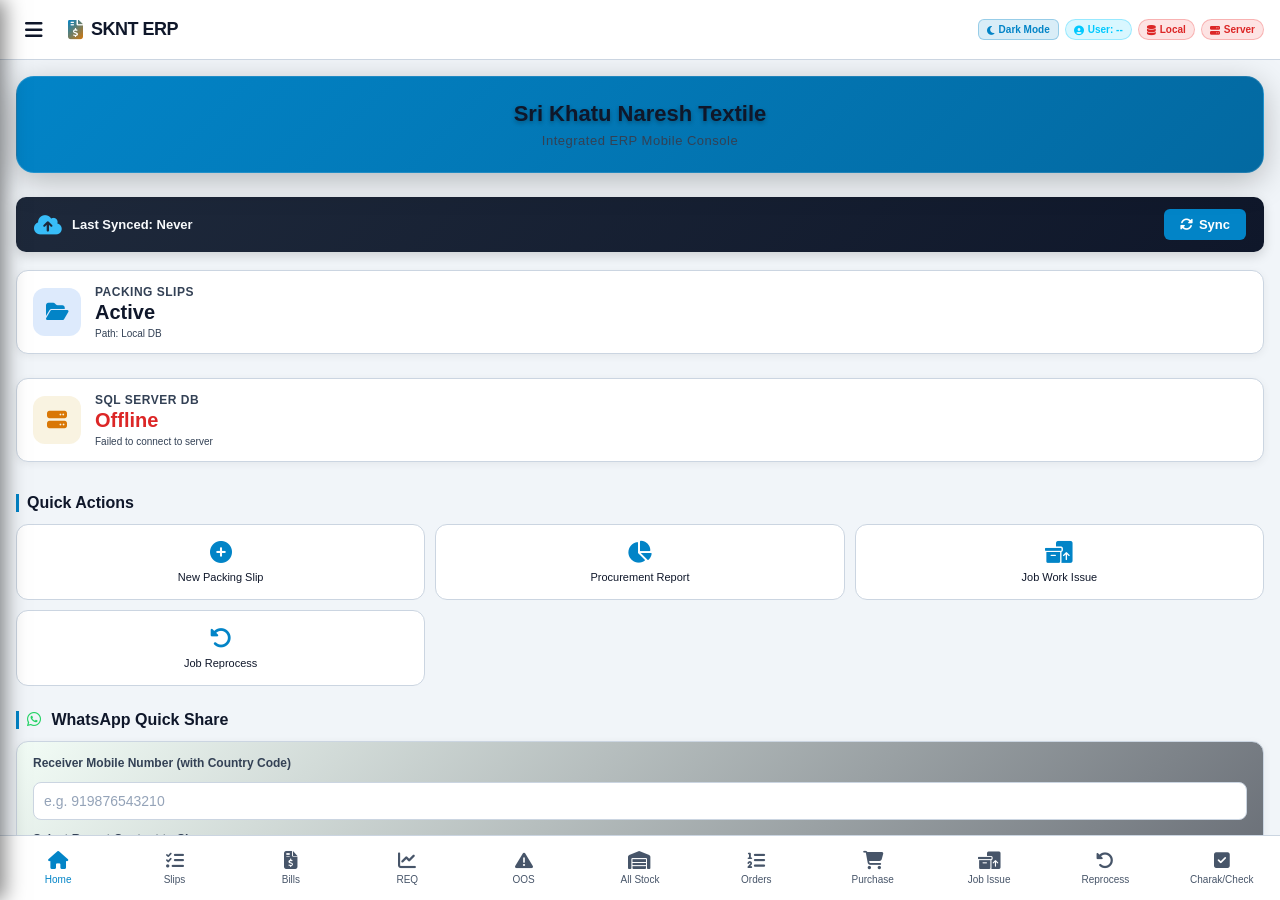
==== commit d4a5a96a: "Add files via upload" ====
--- a/templates/index.html
+++ b/templates/index.html
@@ -19,9 +19,7 @@
   <!-- SheetJS for Excel Export -->
   <script src="https://cdn.jsdelivr.net/npm/xlsx@0.18.5/dist/xlsx.full.min.js"></script>
   <!-- Local Stylesheet -->
-  
-<link rel="stylesheet" href="/static/css/style.css?v=3.0">
-
+  <link rel="stylesheet" href="/static/css/style.css?v=2.7">
 </head>
 <body>
 
@@ -1684,8 +1682,6 @@
   <button id="btn-scroll-top" class="scroll-to-top-btn"><i class="fa-solid fa-arrow-up"></i></button>
 
   <!-- Scripts -->
-  
-<script src="/static/js/main.js?v=3.0"></script>
-
+  <script src="/static/js/main.js?v=2.5"></script>
 </body>
 </html>
--- a/static/css/style.css
+++ b/static/css/style.css
@@ -0,0 +1,2038 @@
+/* Premium CSS Variables - Tailored Palette using HSL */
+:root {
+  --font-family: 'Inter', -apple-system, BlinkMacSystemFont, "Segoe UI", Roboto, sans-serif;
+  
+  --bg-app: #0f172a;
+  --bg-card: #1e293b;
+  --bg-card-border: #334155;
+  --text-main: #ffffff;
+  --text-sub: #cbd5e1;
+  --primary: #2563eb;
+  --primary-hover: #1d4ed8;
+  --primary-gradient: linear-gradient(135deg, #2563eb, #1d4ed8);
+  --accent: #f59e0b;
+  
+  --color-success: #10b981;
+  --color-warning: #f59e0b;
+  --color-danger: #ef4444;
+  --color-info: #3b82f6;
+
+  --header-height: 60px;
+  --nav-height: 65px;
+  
+  --safe-top: env(safe-area-inset-top, 0px);
+  --safe-bottom: env(safe-area-inset-bottom, 0px);
+}
+
+/* Light Theme Variables (High Readability White/Bright Mode) */
+[data-theme="light"] {
+  --bg-app: #f1f5f9;
+  --bg-card: #ffffff;
+  --bg-card-border: #cbd5e1;
+  --text-main: #0f172a;
+  --text-sub: #334155;
+  --primary: #0284c7;
+  --primary-hover: #0369a1;
+  --primary-gradient: linear-gradient(135deg, #0284c7, #0369a1);
+  --accent: #d97706;
+
+  --color-success: #059669;
+  --color-warning: #d97706;
+  --color-danger: #dc2626;
+  --color-info: #0284c7;
+}
+
+[data-theme="light"] .app-header {
+  background-color: #ffffff;
+  border-bottom: 1px solid #cbd5e1;
+  color: #0f172a;
+}
+
+[data-theme="light"] .logo-title, 
+[data-theme="light"] .btn-menu {
+  color: #0f172a !important;
+}
+
+[data-theme="light"] .app-drawer {
+  background-color: #ffffff;
+  color: #0f172a;
+  border-right: 1px solid #cbd5e1;
+}
+
+[data-theme="light"] .drawer-header {
+  border-bottom: 1px solid #e2e8f0;
+}
+
+[data-theme="light"] .drawer-header h3 {
+  color: #0f172a;
+}
+
+[data-theme="light"] .drawer-menu .menu-item {
+  color: #334155;
+}
+
+[data-theme="light"] .drawer-menu .menu-item:hover,
+[data-theme="light"] .drawer-menu .menu-item.active {
+  background: rgba(2, 132, 199, 0.1);
+  color: #0284c7;
+}
+
+[data-theme="light"] .drawer-user-card {
+  background: #f8fafc;
+  border-bottom: 1px solid #cbd5e1;
+}
+
+[data-theme="light"] .user-card-name {
+  color: #0f172a;
+}
+
+[data-theme="light"] .user-card-id {
+  color: #475569;
+}
+
+[data-theme="light"] .hero-banner {
+  background: linear-gradient(135deg, #0284c7 0%, #0369a1 100%);
+  color: #ffffff;
+}
+
+[data-theme="light"] .app-nav {
+  background-color: #ffffff;
+  border-top: 1px solid #cbd5e1;
+}
+
+[data-theme="light"] .nav-item {
+  color: #475569;
+}
+
+[data-theme="light"] .nav-item.active {
+  color: #0284c7;
+}
+
+[data-theme="light"] input, 
+[data-theme="light"] select, 
+[data-theme="light"] textarea {
+  background-color: #ffffff !important;
+  color: #0f172a !important;
+  border: 1px solid #cbd5e1 !important;
+}
+
+[data-theme="light"] input::placeholder,
+[data-theme="light"] textarea::placeholder {
+  color: #94a3b8 !important;
+}
+
+[data-theme="light"] .card,
+[data-theme="light"] .report-card,
+[data-theme="light"] .list-card,
+[data-theme="light"] .filter-card {
+  background-color: #ffffff !important;
+  border: 1px solid #cbd5e1 !important;
+  box-shadow: 0 2px 8px rgba(0, 0, 0, 0.06) !important;
+  color: #0f172a !important;
+}
+
+[data-theme="light"] .grid-cell {
+  background-color: #f8fafc !important;
+  border: 1px solid #e2e8f0 !important;
+}
+
+[data-theme="light"] .grid-cell-label {
+  color: #475569 !important;
+  font-weight: 600 !important;
+}
+
+[data-theme="light"] .grid-cell-val {
+  color: #0f172a !important;
+  font-weight: 700 !important;
+}
+
+.btn-theme-toggle {
+  background: rgba(245, 158, 11, 0.2) !important;
+  color: #f59e0b !important;
+  border: 1px solid rgba(245, 158, 11, 0.4) !important;
+  cursor: pointer;
+  display: inline-flex;
+  align-items: center;
+  gap: 4px;
+  font-weight: 700;
+  padding: 4px 8px !important;
+  border-radius: 6px !important;
+}
+
+[data-theme="light"] .btn-theme-toggle {
+  background: rgba(2, 132, 199, 0.15) !important;
+  color: #0284c7 !important;
+  border: 1px solid rgba(2, 132, 199, 0.3) !important;
+}
+
+
+/* Global Reset & Base */
+* {
+  margin: 0;
+  padding: 0;
+  box-sizing: border-box;
+  -webkit-tap-highlight-color: transparent;
+}
+
+body {
+  font-family: var(--font-family);
+  background-color: var(--bg-app);
+  color: var(--text-main);
+  overflow-x: hidden;
+  height: 100vh;
+  height: 100dvh;
+  display: flex;
+  flex-direction: column;
+}
+
+/* Scrollbar Styling */
+::-webkit-scrollbar {
+  width: 5px;
+  height: 5px;
+}
+::-webkit-scrollbar-track {
+  background: var(--bg-app);
+}
+::-webkit-scrollbar-thumb {
+  background: rgba(255, 255, 255, 0.15);
+  border-radius: 5px;
+}
+
+/* Layout Core */
+.app-header {
+  position: fixed;
+  top: 0;
+  left: 0;
+  right: 0;
+  height: calc(var(--header-height) + var(--safe-top));
+  padding-top: var(--safe-top);
+  background: rgba(14, 18, 26, 0.85);
+  backdrop-filter: blur(10px);
+  border-bottom: 1px solid var(--bg-card-border);
+  display: flex;
+  align-items: center;
+  justify-content: space-between;
+  padding-left: 16px;
+  padding-right: 16px;
+  z-index: 100;
+}
+
+.header-logo {
+  display: flex;
+  align-items: center;
+  gap: 8px;
+}
+
+.logo-icon {
+  font-size: 20px;
+  color: var(--primary);
+  background: linear-gradient(135deg, var(--primary), var(--accent));
+  -webkit-background-clip: text;
+  -webkit-text-fill-color: transparent;
+}
+
+.logo-title {
+  font-weight: 700;
+  font-size: 18px;
+  letter-spacing: -0.5px;
+}
+
+.db-badges {
+  display: flex;
+  gap: 6px;
+}
+
+.badge {
+  font-size: 10px;
+  font-weight: 600;
+  padding: 4px 8px;
+  border-radius: 20px;
+  display: flex;
+  align-items: center;
+  gap: 4px;
+}
+
+.badge-online {
+  background-color: rgba(16, 185, 129, 0.15);
+  color: var(--color-success);
+  border: 1px solid rgba(16, 185, 129, 0.3);
+}
+
+.badge-offline {
+  background-color: rgba(239, 68, 68, 0.15);
+  color: var(--color-danger);
+  border: 1px solid rgba(239, 68, 68, 0.3);
+}
+
+.badge-info {
+  background-color: rgba(59, 130, 246, 0.15);
+  color: var(--color-info);
+  border: 1px solid rgba(59, 130, 246, 0.3);
+}
+
+/* Content Area */
+.app-content {
+  margin-top: calc(var(--header-height) + var(--safe-top));
+  margin-bottom: calc(var(--nav-height) + var(--safe-bottom));
+  flex: 1;
+  overflow-y: auto;
+  overflow-x: auto !important;
+  padding: 16px;
+  width: 100%;
+  max-width: 100% !important;
+  margin-left: auto;
+  margin-right: auto;
+}
+
+/* Nav Bar Styling */
+.app-nav {
+  position: fixed;
+  bottom: 0;
+  left: 0;
+  right: 0;
+  height: calc(var(--nav-height) + var(--safe-bottom));
+  padding-bottom: var(--safe-bottom);
+  background: rgba(14, 18, 26, 0.9);
+  backdrop-filter: blur(15px);
+  border-top: 1px solid var(--bg-card-border);
+  display: flex;
+  justify-content: space-around;
+  align-items: center;
+  z-index: 100;
+}
+
+.nav-item {
+  background: none;
+  border: none;
+  color: var(--text-sub);
+  display: flex;
+  flex-direction: column;
+  align-items: center;
+  justify-content: center;
+  gap: 4px;
+  font-size: 10px;
+  font-weight: 500;
+  cursor: pointer;
+  flex: 1;
+  max-width: 80px;
+  height: 100%;
+  transition: color 0.2s, transform 0.1s;
+}
+
+.nav-item i {
+  font-size: 18px;
+}
+
+.nav-item.active {
+  color: var(--primary);
+}
+
+.nav-item:active {
+  transform: scale(0.95);
+}
+
+/* Views Management */
+.view-section {
+  display: none;
+  animation: fadeIn 0.3s ease-out;
+}
+
+.view-section.active {
+  display: block;
+}
+
+@keyframes fadeIn {
+  from { opacity: 0; transform: translateY(8px); }
+  to { opacity: 1; transform: translateY(0); }
+}
+
+/* General Layout helpers */
+.section-title {
+  font-size: 16px;
+  font-weight: 600;
+  margin: 20px 0 12px 0;
+  color: var(--text-main);
+  border-left: 3px solid var(--primary);
+  padding-left: 8px;
+}
+
+.view-title {
+  font-size: 22px;
+  font-weight: 700;
+  margin-bottom: 16px;
+  background: linear-gradient(135deg, var(--text-main), #a1a1aa);
+  -webkit-background-clip: text;
+  -webkit-text-fill-color: transparent;
+}
+
+.section-header-row {
+  display: flex;
+  justify-content: space-between;
+  align-items: center;
+  margin-bottom: 16px;
+}
+
+/* Hero Banner on Dashboard */
+.hero-banner {
+  background: linear-gradient(135deg, rgba(30, 112, 230, 0.22) 0%, rgba(212, 175, 55, 0.1) 50%, rgba(16, 185, 129, 0.05) 100%);
+  border: 1px solid rgba(255, 255, 255, 0.12);
+  box-shadow: 0 8px 32px rgba(0, 0, 0, 0.25);
+  backdrop-filter: blur(10px);
+  border-radius: 18px;
+  padding: 24px;
+  margin-bottom: 24px;
+  text-align: center;
+  position: relative;
+  overflow: hidden;
+}
+
+.hero-banner h2 {
+  font-size: 22px;
+  font-weight: 700;
+  margin-bottom: 6px;
+  color: var(--text-main);
+  text-shadow: 0 2px 4px rgba(0,0,0,0.3);
+}
+
+.hero-banner p {
+  font-size: 13px;
+  color: var(--text-sub);
+  letter-spacing: 0.5px;
+}
+
+.whatsapp-card {
+  background: linear-gradient(135deg, rgba(37, 211, 102, 0.06) 0%, rgba(26, 32, 46, 0.75) 100%) !important;
+  border: 1px solid rgba(37, 211, 102, 0.18) !important;
+  box-shadow: 0 8px 32px rgba(0, 0, 0, 0.2) !important;
+  transition: box-shadow 0.3s, transform 0.2s !important;
+}
+
+.whatsapp-card:hover {
+  box-shadow: 0 8px 32px rgba(37, 211, 102, 0.12) !important;
+  transform: translateY(-2px);
+}
+
+/* Grid layout for widgets */
+.dashboard-grid {
+  display: grid;
+  grid-template-columns: 1fr;
+  gap: 12px;
+}
+
+/* General Card Design (Glassmorphic) */
+.card {
+  background: var(--bg-card);
+  border: 1px solid var(--bg-card-border);
+  border-radius: 14px;
+  padding: 16px;
+  display: flex;
+  align-items: center;
+  gap: 14px;
+  box-shadow: 0 4px 6px rgba(0, 0, 0, 0.1);
+  transition: transform 0.2s, border-color 0.2s;
+}
+
+.card:active {
+  transform: scale(0.98);
+}
+
+.card-icon {
+  width: 48px;
+  height: 48px;
+  border-radius: 12px;
+  display: flex;
+  align-items: center;
+  justify-content: center;
+  font-size: 20px;
+}
+
+.sqlite-icon {
+  background-color: rgba(30, 112, 230, 0.15);
+  color: var(--primary);
+}
+
+.server-icon {
+  background-color: rgba(212, 175, 55, 0.15);
+  color: var(--accent);
+}
+
+.card-info {
+  flex: 1;
+}
+
+.card-title {
+  font-size: 12px;
+  color: var(--text-sub);
+  text-transform: uppercase;
+  letter-spacing: 0.5px;
+  margin-bottom: 2px;
+}
+
+.card-value {
+  font-size: 20px;
+  font-weight: 700;
+}
+
+.card-sub {
+  font-size: 10px;
+  color: var(--text-sub);
+  margin-top: 4px;
+  white-space: nowrap;
+  overflow: hidden;
+  text-overflow: ellipsis;
+}
+
+/* Actions buttons grid */
+.actions-grid {
+  display: grid;
+  grid-template-columns: repeat(3, 1fr);
+  gap: 10px;
+}
+
+.action-btn {
+  background: var(--bg-card);
+  border: 1px solid var(--bg-card-border);
+  border-radius: 12px;
+  padding: 16px 8px;
+  display: flex;
+  flex-direction: column;
+  align-items: center;
+  gap: 8px;
+  cursor: pointer;
+  transition: background 0.2s;
+  color: var(--text-main);
+}
+
+.action-btn i {
+  font-size: 22px;
+  color: var(--primary);
+}
+
+.action-btn span {
+  font-size: 11px;
+  font-weight: 500;
+  text-align: center;
+}
+
+.action-btn:active {
+  background: rgba(255, 255, 255, 0.05);
+}
+
+/* Search Bar CSS */
+.search-bar {
+  background: var(--bg-card);
+  border: 1px solid var(--bg-card-border);
+  border-radius: 10px;
+  display: flex;
+  align-items: center;
+  padding: 0 14px;
+  margin-bottom: 16px;
+  height: 44px;
+}
+
+.search-bar i {
+  color: var(--text-sub);
+  margin-right: 10px;
+}
+
+.search-bar input {
+  background: none;
+  border: none;
+  color: var(--text-main);
+  font-size: 14px;
+  width: 100%;
+  outline: none;
+}
+
+/* Button UI Components */
+.btn {
+  background: var(--primary-gradient);
+  color: var(--text-main);
+  border: none;
+  border-radius: 10px;
+  font-size: 14px;
+  font-weight: 600;
+  padding: 10px 18px;
+  cursor: pointer;
+  display: inline-flex;
+  align-items: center;
+  gap: 6px;
+  transition: filter 0.2s;
+}
+
+.btn:active {
+  filter: brightness(0.9);
+}
+
+.btn-sm {
+  padding: 6px 12px;
+  font-size: 12px;
+  border-radius: 8px;
+}
+
+.btn-block {
+  display: flex;
+  width: 100%;
+  justify-content: center;
+  padding: 12px;
+}
+
+.btn-primary {
+  background: var(--primary-gradient);
+}
+
+.btn-success {
+  background: linear-gradient(135deg, var(--color-success), #047857);
+}
+
+.btn-danger {
+  background: linear-gradient(135deg, var(--color-danger), #991b1b);
+}
+
+/* Lists styling */
+.list-container {
+  display: flex;
+  flex-direction: column;
+  gap: 10px;
+}
+
+.list-card {
+  background: var(--bg-card);
+  border: 1px solid var(--bg-card-border);
+  border-radius: 12px;
+  padding: 14px;
+  display: flex;
+  justify-content: space-between;
+  align-items: center;
+  cursor: pointer;
+  position: relative;
+  overflow: hidden;
+  transition: border-color 0.2s;
+}
+
+.list-card::before {
+  content: '';
+  position: absolute;
+  left: 0;
+  top: 0;
+  bottom: 0;
+  width: 3px;
+  background-color: var(--primary);
+}
+
+.list-card-left {
+  display: flex;
+  flex-direction: column;
+  gap: 4px;
+  max-width: 75%;
+}
+
+.list-card-title {
+  font-size: 15px;
+  font-weight: 600;
+  white-space: nowrap;
+  overflow: hidden;
+  text-overflow: ellipsis;
+}
+
+.list-card-sub {
+  font-size: 12px;
+  color: var(--text-sub);
+}
+
+.list-card-right {
+  display: flex;
+  flex-direction: column;
+  align-items: flex-end;
+  gap: 4px;
+}
+
+.list-card-date {
+  font-size: 11px;
+  color: var(--text-sub);
+}
+
+/* Report filter card */
+.filter-card {
+  background: var(--bg-card);
+  border: 1px solid var(--bg-card-border);
+  border-radius: 14px;
+  padding: 16px;
+  margin-bottom: 16px;
+  display: flex;
+  flex-direction: column;
+  gap: 12px;
+}
+
+.form-row {
+  display: grid;
+  grid-template-columns: 1fr 1fr;
+  gap: 10px;
+}
+
+.form-group {
+  display: flex;
+  flex-direction: column;
+  gap: 6px;
+}
+
+.form-group label {
+  font-size: 11px;
+  font-weight: 600;
+  color: var(--text-sub);
+}
+
+.form-group input, .form-group select, .form-group textarea {
+  background: rgba(0, 0, 0, 0.2);
+  border: 1px solid var(--bg-card-border);
+  border-radius: 8px;
+  color: var(--text-main);
+  padding: 10px;
+  font-size: 14px;
+  outline: none;
+  width: 100%;
+}
+
+.form-group input:focus, .form-group select:focus {
+  border-color: var(--primary);
+}
+
+.form-group-checkbox {
+  display: flex;
+  align-items: center;
+  gap: 8px;
+  cursor: pointer;
+  margin: 4px 0;
+}
+
+.form-group-checkbox input {
+  width: 16px;
+  height: 16px;
+  accent-color: var(--primary);
+}
+
+.form-group-checkbox label {
+  font-size: 13px;
+  user-select: none;
+}
+
+.form-help {
+  font-size: 10px;
+  color: var(--text-sub);
+}
+
+/* Modals layout */
+.modal {
+  display: none;
+  position: fixed;
+  top: 0;
+  left: 0;
+  right: 0;
+  bottom: 0;
+  background: rgba(0, 0, 0, 0.7);
+  z-index: 1000;
+  backdrop-filter: blur(4px);
+  align-items: flex-start; /* Prevents top cropping when overflow happens */
+  justify-content: center;
+  padding: 16px;
+  overflow-y: auto; /* Enable vertical scroll on modal container */
+}
+
+.modal.active {
+  display: flex;
+}
+
+.modal-content {
+  background: #121826;
+  border-radius: 16px;
+  width: 100%;
+  max-width: 500px;
+  padding: 20px;
+  margin: auto; /* Centers content vertically when space permits */
+  max-height: 90vh;
+  max-height: 90dvh;
+  overflow-y: auto;
+  animation: modalScaleIn 0.25s cubic-bezier(0.34, 1.56, 0.64, 1);
+  border: 1px solid var(--bg-card-border);
+  box-shadow: 0 10px 25px rgba(0,0,0,0.5);
+}
+
+@keyframes modalScaleIn {
+  from { transform: scale(0.9); opacity: 0; }
+  to { transform: scale(1); opacity: 1; }
+}
+
+.modal-header {
+  display: flex;
+  justify-content: space-between;
+  align-items: center;
+  margin-bottom: 16px;
+  border-bottom: 1px solid var(--bg-card-border);
+  padding-bottom: 10px;
+}
+
+.modal-header h3 {
+  font-size: 18px;
+  font-weight: 700;
+}
+
+.modal-close {
+  background: none;
+  border: none;
+  color: var(--text-sub);
+  font-size: 20px;
+  cursor: pointer;
+}
+
+/* Header Hamburger Button */
+.btn-menu {
+  background: none;
+  border: none;
+  color: var(--text-main);
+  font-size: 20px;
+  cursor: pointer;
+  margin-right: 8px;
+  display: flex;
+  align-items: center;
+  justify-content: center;
+  width: 36px;
+  height: 36px;
+  border-radius: 50%;
+  transition: background 0.2s;
+}
+
+.btn-menu:active {
+  background: rgba(255, 255, 255, 0.1);
+}
+
+/* Side-Drawer (Menu navigation helper) styles */
+.app-drawer {
+  position: fixed;
+  top: 0;
+  left: -280px; /* Hidden off-screen by default */
+  width: 280px;
+  height: 100%;
+  background: #121826;
+  z-index: 1001; /* Above header and bottom nav */
+  box-shadow: 4px 0 20px rgba(0, 0, 0, 0.5);
+  transition: left 0.3s cubic-bezier(0.1, 0.8, 0.3, 1);
+  padding: 20px;
+  display: flex;
+  flex-direction: column;
+  gap: 20px;
+  border-right: 1px solid var(--bg-card-border);
+}
+
+.app-drawer.active {
+  left: 0; /* Slide in */
+}
+
+.drawer-header {
+  display: flex;
+  justify-content: space-between;
+  align-items: center;
+  border-bottom: 1px solid var(--bg-card-border);
+  padding-bottom: 12px;
+}
+
+.drawer-header h3 {
+  font-size: 16px;
+  font-weight: 700;
+  color: var(--text-main);
+}
+
+.btn-close-drawer {
+  background: none;
+  border: none;
+  color: var(--text-sub);
+  font-size: 20px;
+  cursor: pointer;
+  width: 32px;
+  height: 32px;
+  border-radius: 50%;
+  display: flex;
+  align-items: center;
+  justify-content: center;
+  transition: background 0.2s;
+}
+
+.btn-close-drawer:active {
+  background: rgba(255, 255, 255, 0.1);
+}
+
+.drawer-menu {
+  list-style: none;
+  display: flex;
+  flex-direction: column;
+  gap: 8px;
+}
+
+.menu-item {
+  display: flex;
+  align-items: center;
+  gap: 12px;
+  padding: 12px 16px;
+  border-radius: 10px;
+  cursor: pointer;
+  color: var(--text-sub);
+  font-weight: 500;
+  transition: background 0.2s, color 0.2s;
+}
+
+.menu-item i {
+  font-size: 16px;
+  width: 20px;
+  text-align: center;
+}
+
+.menu-item.active {
+  background: var(--primary-gradient);
+  color: var(--text-main);
+}
+
+.menu-item:not(.active):active {
+  background: rgba(255, 255, 255, 0.05);
+}
+
+.drawer-overlay {
+  position: fixed;
+  top: 0;
+  left: 0;
+  right: 0;
+  bottom: 0;
+  background: rgba(0, 0, 0, 0.6);
+  backdrop-filter: blur(3px);
+  z-index: 1000;
+  display: none;
+  opacity: 0;
+  transition: opacity 0.3s ease;
+}
+
+.drawer-overlay.active {
+  display: block;
+  opacity: 1;
+}
+
+/* Helper styles */
+.font-bold { font-weight: 700; }
+.text-danger { color: var(--color-danger); }
+.text-success { color: var(--color-success); }
+.italic { font-style: italic; }
+
+/* Status Labels for Report view */
+.badge-available {
+  background-color: rgba(16, 185, 129, 0.15);
+  color: var(--color-success);
+  border: 1px solid rgba(16, 185, 129, 0.3);
+}
+
+.badge-exact {
+  background-color: rgba(245, 158, 11, 0.15);
+  color: var(--color-warning);
+  border: 1px solid rgba(245, 158, 11, 0.3);
+}
+
+.badge-oos {
+  background-color: rgba(239, 68, 68, 0.15);
+  color: var(--color-danger);
+  border: 1px solid rgba(239, 68, 68, 0.3);
+}
+
+/* Report Table/List details */
+.report-card {
+  background: var(--bg-card);
+  border: 1px solid var(--bg-card-border);
+  border-radius: 12px;
+  padding: 12px;
+  display: flex;
+  flex-direction: column;
+  gap: 8px;
+  position: relative;
+  overflow: hidden;
+  box-shadow: 0 4px 15px rgba(0, 0, 0, 0.15);
+  transition: transform 0.2s ease, border-color 0.2s ease;
+}
+
+.report-card::before {
+  content: '';
+  position: absolute;
+  top: 0;
+  left: 0;
+  width: 4px;
+  height: 100%;
+  background: transparent;
+  transition: background-color 0.2s ease;
+}
+
+.report-card.card-oos::before {
+  background: var(--color-danger);
+}
+.report-card.card-available::before {
+  background: var(--color-success);
+}
+.report-card.card-exact::before {
+  background: var(--color-warning);
+}
+
+.report-header-row {
+  display: flex;
+  justify-content: space-between;
+  align-items: center;
+  border-bottom: 1px solid rgba(255, 255, 255, 0.05);
+  padding-bottom: 6px;
+  padding-left: 6px;
+}
+
+.report-details-grid {
+  display: grid;
+  grid-template-columns: repeat(4, 1fr);
+  gap: 6px;
+  font-size: 11px;
+  text-align: center;
+}
+
+.grid-cell {
+  display: flex;
+  flex-direction: column;
+  gap: 2px;
+  background: rgba(0, 0, 0, 0.15);
+  padding: 6px;
+  border-radius: 6px;
+}
+
+/* Color code values based on label types for rich styling */
+.grid-cell[data-label="Order"] .grid-cell-val {
+  color: #60a5fa !important; /* light blue */
+}
+.grid-cell[data-label="Stock"] .grid-cell-val {
+  color: #34d399 !important; /* light green */
+}
+.grid-cell[data-label="Job Iss"] .grid-cell-val {
+  color: #fbbf24 !important; /* amber/gold */
+}
+.grid-cell[data-label="Job Rep"] .grid-cell-val {
+  color: #c084fc !important; /* purple */
+}
+.grid-cell[data-label="Balance"] .grid-cell-val {
+  color: #f87171 !important; /* red */
+}
+.grid-cell[data-label="Pack"] .grid-cell-val {
+  color: #34d399 !important; /* light green */
+}
+
+.grid-cell-label {
+  color: var(--text-sub);
+  font-size: 9px;
+  text-transform: uppercase;
+}
+
+.grid-cell-val {
+  font-size: 13px;
+  font-weight: 600;
+}
+
+.report-summary-bar {
+  display: flex;
+  justify-content: space-between;
+  font-size: 12px;
+  background: var(--bg-card);
+  border: 1px solid var(--bg-card-border);
+  padding: 10px 14px;
+  border-radius: 8px;
+  margin-bottom: 12px;
+}
+
+/* Detail Back Nav header */
+.detail-header {
+  display: flex;
+  justify-content: space-between;
+  align-items: center;
+  margin-bottom: 14px;
+}
+
+.btn-back {
+  background: none;
+  border: none;
+  color: var(--text-main);
+  font-size: 15px;
+  font-weight: 600;
+  display: flex;
+  align-items: center;
+  gap: 6px;
+  cursor: pointer;
+}
+
+.detail-actions {
+  display: flex;
+  gap: 8px;
+}
+
+.slip-meta-card {
+  background: linear-gradient(135deg, #1b2336, #121826);
+  border: 1px solid var(--bg-card-border);
+  border-radius: 14px;
+  padding: 16px;
+  display: flex;
+  flex-direction: column;
+  gap: 8px;
+  margin-bottom: 18px;
+}
+
+.meta-row {
+  display: flex;
+  justify-content: space-between;
+  font-size: 13px;
+}
+
+.meta-label {
+  color: var(--text-sub);
+}
+
+.meta-value {
+  font-weight: 500;
+}
+
+.items-header-row {
+  display: flex;
+  justify-content: space-between;
+  align-items: center;
+  margin-bottom: 10px;
+}
+
+.item-list-card {
+  background: var(--bg-card);
+  border: 1px solid var(--bg-card-border);
+  border-radius: 10px;
+  padding: 12px;
+  margin-bottom: 8px;
+  display: flex;
+  flex-direction: column;
+  gap: 6px;
+}
+
+.item-title-row {
+  display: flex;
+  justify-content: space-between;
+  align-items: center;
+  font-weight: 600;
+  font-size: 14px;
+}
+
+.btn-icon-delete {
+  background: none;
+  border: none;
+  color: var(--color-danger);
+  cursor: pointer;
+  font-size: 14px;
+}
+
+.item-sub-details {
+  display: grid;
+  grid-template-columns: repeat(4, 1fr);
+  gap: 4px;
+  font-size: 10px;
+  text-align: center;
+}
+
+/* Toast Message */
+.toast {
+  position: fixed;
+  bottom: 80px;
+  left: 50%;
+  transform: translateX(-50%) translateY(30px);
+  opacity: 0;
+  visibility: hidden;
+  pointer-events: none;
+  background: rgba(30, 112, 230, 0.95);
+  color: #fff;
+  padding: 10px 20px;
+  border-radius: 30px;
+  font-size: 13px;
+  font-weight: 600;
+  z-index: 2000;
+  transition: transform 0.3s cubic-bezier(0.18, 0.89, 0.32, 1.28), opacity 0.3s ease, visibility 0.3s ease;
+  box-shadow: 0 4px 10px rgba(0, 0, 0, 0.3);
+}
+
+.toast.show {
+  transform: translateX(-50%) translateY(0);
+  opacity: 1;
+  visibility: visible;
+  pointer-events: auto;
+}
+
+/* States */
+.empty-state {
+  display: flex;
+  flex-direction: column;
+  align-items: center;
+  justify-content: center;
+  color: var(--text-sub);
+  padding: 40px 0;
+  gap: 10px;
+  text-align: center;
+}
+
+.empty-state i {
+  font-size: 40px;
+  opacity: 0.5;
+}
+
+.loading-state {
+  display: flex;
+  justify-content: center;
+  align-items: center;
+  gap: 8px;
+  padding: 40px;
+  color: var(--text-sub);
+  font-size: 14px;
+}
+
+.loading-state i {
+  color: var(--primary);
+}
+
+/* ════════════════════════════════════════════════ */
+/* ════════════════════════════════════════════════ */
+/*                  PRINT OVERRIDES                 */
+/* ════════════════════════════════════════════════ */
+@media print {
+  /* Hide interactive widgets, home grid, banners, header, nav bars, and default card lists */
+  .list-container,
+  .items-list,
+  .filter-card,
+  .search-bar,
+  .sticky-container,
+  .detail-header,
+  .items-header-row,
+  .hero-banner,
+  .dashboard-grid,
+  .app-header,
+  .app-nav,
+  .app-drawer,
+  .drawer-overlay,
+  .scroll-to-top-btn,
+  .toast,
+  .btn,
+  button,
+  form,
+  aside,
+  header,
+  nav {
+    display: none !important;
+  }
+
+  /* Show print-only tables */
+  .print-only-table-container {
+    display: block !important;
+    width: 100% !important;
+    margin-top: 15px !important;
+  }
+
+  body {
+    background: #ffffff !important;
+    color: #000000 !important;
+    font-size: 11px !important;
+    padding: 0 !important;
+    margin: 0 !important;
+    height: auto !important;
+    overflow: visible !important;
+  }
+
+  .app-content {
+    margin: 0 !important;
+    padding: 0 !important;
+    height: auto !important;
+    overflow: visible !important;
+    position: static !important;
+  }
+
+  .view-section {
+    display: none !important;
+  }
+  
+  .view-section.active {
+    display: block !important;
+    width: 100% !important;
+    margin: 0 !important;
+    padding: 0 !important;
+    position: static !important;
+  }
+
+  /* Modern print table layout */
+  .print-table {
+    width: 100% !important;
+    border-collapse: collapse !important;
+    margin-top: 15px !important;
+    font-size: 11px !important;
+  }
+
+  .print-table th {
+    background-color: #1e70e6 !important;
+    color: #ffffff !important;
+    font-weight: bold !important;
+    text-transform: uppercase !important;
+    padding: 8px 6px !important;
+    border: 1px solid #1558b8 !important;
+    font-size: 10px !important;
+    text-align: left !important;
+    -webkit-print-color-adjust: exact !important;
+    print-color-adjust: exact !important;
+  }
+
+  .print-table td {
+    padding: 6px !important;
+    border: 1px solid #ddd !important;
+    color: #1a202c !important;
+  }
+
+  .print-table tr:nth-child(even) {
+    background-color: #f7fafc !important;
+    -webkit-print-color-adjust: exact !important;
+    print-color-adjust: exact !important;
+  }
+
+  .print-header {
+    margin-bottom: 20px !important;
+    border-bottom: 2px solid #1e70e6 !important;
+    padding-bottom: 10px !important;
+  }
+
+  .print-title {
+    font-size: 20px !important;
+    font-weight: 700 !important;
+    color: #1e70e6 !important;
+    text-transform: uppercase !important;
+    margin-bottom: 4px !important;
+  }
+
+  .print-subtitle {
+    font-size: 12px !important;
+    color: #4a5568 !important;
+  }
+
+  .print-meta-grid {
+    display: grid !important;
+    grid-template-columns: repeat(2, 1fr) !important;
+    gap: 8px 16px !important;
+    margin-top: 12px !important;
+    font-size: 12px !important;
+    background: #f7fafc !important;
+    padding: 12px !important;
+    border-radius: 8px !important;
+    border: 1px solid #e2e8f0 !important;
+    -webkit-print-color-adjust: exact !important;
+    print-color-adjust: exact !important;
+  }
+
+  .print-meta-item {
+    display: flex !important;
+    justify-content: space-between !important;
+    padding: 4px 0 !important;
+    border-bottom: 1px dashed #e2e8f0 !important;
+  }
+
+  .print-meta-label {
+    font-weight: 700 !important;
+    color: #4a5568 !important;
+  }
+
+  .print-meta-value {
+    color: #000000 !important;
+  }
+}
+
+/* ════════════════════════════════════════════════ */
+/*                  ROUND 2 UPGRADES                */
+/* ════════════════════════════════════════════════ */
+
+/* Segmented Control */
+.segmented-control {
+  display: flex;
+  background: rgba(0, 0, 0, 0.25);
+  border: 1px solid var(--bg-card-border);
+  border-radius: 8px;
+  padding: 2px;
+  margin-bottom: 4px;
+}
+.segmented-control input[type="radio"] {
+  display: none;
+}
+.segmented-control label {
+  flex: 1;
+  text-align: center;
+  padding: 8px 4px;
+  cursor: pointer;
+  border-radius: 6px;
+  font-size: 13px;
+  font-weight: 500;
+  color: var(--text-sub);
+  transition: all 0.2s ease;
+  margin: 0 !important;
+}
+.segmented-control input[type="radio"]:checked + label {
+  background: var(--primary);
+  color: #fff;
+  font-weight: 600;
+}
+
+/* Collapsible Cards */
+.collapsible-card {
+  transition: all 0.3s ease;
+}
+.collapsible-card .card-header-toggle {
+  display: flex;
+  justify-content: space-between;
+  align-items: center;
+  cursor: pointer;
+  padding: 8px 12px;
+  margin: -8px -12px 4px -12px;
+  border-radius: 8px;
+  font-size: 12px;
+  font-weight: 600;
+  color: var(--text-sub);
+  background: rgba(255, 255, 255, 0.02);
+  user-select: none;
+  transition: background 0.2s;
+  border-bottom: 1px solid rgba(255, 255, 255, 0.03);
+}
+.collapsible-card .card-header-toggle:hover {
+  background: rgba(255, 255, 255, 0.05);
+}
+.collapsible-card .card-header-toggle .toggle-icon {
+  transition: transform 0.3s ease;
+  font-size: 10px;
+}
+.collapsible-card.collapsed .card-header-toggle .toggle-icon {
+  transform: rotate(-90deg);
+}
+.collapsible-card .card-collapse-content {
+  max-height: 1000px;
+  overflow: hidden;
+  transition: max-height 0.35s cubic-bezier(0.4, 0, 0.2, 1), opacity 0.3s ease, padding 0.3s ease;
+  opacity: 1;
+}
+.collapsible-card.collapsed .card-collapse-content {
+  max-height: 0;
+  opacity: 0;
+  padding-top: 0;
+  padding-bottom: 0;
+  pointer-events: none;
+}
+
+/* Sticky Containers */
+.sticky-container {
+  position: sticky;
+  top: -16px;
+  z-index: 10;
+  background: var(--bg-app);
+  margin-left: -16px;
+  margin-right: -16px;
+  padding-left: 16px;
+  padding-right: 16px;
+  padding-top: 16px;
+  padding-bottom: 8px;
+  border-bottom: 1px solid rgba(255, 255, 255, 0.05);
+}
+.sticky-container .search-bar {
+  margin-bottom: 6px;
+}
+.sticky-container .sticky-summary {
+  margin-bottom: 0;
+  padding: 10px 14px;
+}
+
+/* Denser Report Card Display */
+.report-card, .list-card, .item-list-card {
+  padding: 10px 12px !important;
+  gap: 6px !important;
+  margin-bottom: 6px !important;
+  border-radius: 10px !important;
+}
+.report-header-row {
+  padding-bottom: 4px !important;
+}
+.report-details-grid {
+  gap: 4px !important;
+}
+.grid-cell {
+  padding: 4px !important;
+  gap: 1px !important;
+  border-radius: 5px !important;
+}
+.grid-cell-label {
+  font-size: 8px !important;
+}
+.grid-cell-val {
+  font-size: 11px !important;
+}
+.item-list-card {
+  gap: 4px !important;
+}
+.item-title-row {
+  font-size: 13px !important;
+}
+.item-sub-details {
+  gap: 2px !important;
+  font-size: 9px !important;
+}
+
+/* Floating Scroll-to-Top Button */
+.scroll-to-top-btn {
+  position: fixed;
+  bottom: calc(var(--nav-height) + var(--safe-bottom) + 16px);
+  right: 16px;
+  width: 44px;
+  height: 44px;
+  border-radius: 50%;
+  background: var(--primary-gradient);
+  border: 1px solid rgba(255, 255, 255, 0.1);
+  color: #fff;
+  display: flex;
+  align-items: center;
+  justify-content: center;
+  font-size: 16px;
+  cursor: pointer;
+  box-shadow: 0 4px 12px rgba(0, 0, 0, 0.4);
+  z-index: 99;
+  opacity: 0;
+  visibility: hidden;
+  transform: translateY(10px);
+  transition: opacity 0.3s, transform 0.3s, visibility 0.3s;
+}
+.scroll-to-top-btn.show {
+  opacity: 1;
+  visibility: visible;
+  transform: translateY(0);
+}
+.scroll-to-top-btn:active {
+  transform: scale(0.9);
+}
+
+/* High Contrast, Ultra-Readable Table & Report Styling (Crisp White Preview) */
+.br-report-table-wrapper {
+  background: #ffffff !important;
+  border-radius: 12px;
+  box-shadow: 0 4px 20px rgba(0, 0, 0, 0.2);
+  overflow-x: auto;
+  margin-top: 14px;
+  border: 1px solid #cbd5e1 !important;
+}
+
+.br-table, .print-table {
+  width: 100%;
+  border-collapse: collapse;
+  font-family: 'Inter', -apple-system, BlinkMacSystemFont, "Segoe UI", Roboto, sans-serif;
+  background-color: #ffffff !important;
+  color: #0f172a !important;
+  zoom: var(--table-zoom-scale, 1);
+  transform-origin: top left;
+}
+
+.br-table th, .print-table th {
+  background: #1e293b !important;
+  color: #ffffff !important;
+  font-weight: 700 !important;
+  font-size: 12px !important;
+  letter-spacing: 0.5px;
+  padding: 10px 10px !important;
+  text-transform: uppercase;
+  border: 1px solid #334155 !important;
+  white-space: normal !important;
+  word-wrap: break-word !important;
+  vertical-align: middle !important;
+  text-align: center !important;
+  line-height: 1.3 !important;
+}
+
+.br-table td, .print-table td {
+  padding: 8px 12px !important;
+  font-size: 13px !important;
+  color: #1e293b !important;
+  background-color: #ffffff;
+  border: 1px solid #e2e8f0 !important;
+  white-space: nowrap;
+  vertical-align: middle !important;
+}
+
+/* Enabled Word Wrapping for Party Name, Group Name, Item Name cells */
+.br-table td.cell-wrap, .print-table td.cell-wrap,
+.br-table td.cell-party, .print-table td.cell-party,
+.br-table td.cell-group, .print-table td.cell-group,
+.br-table td.cell-item, .print-table td.cell-item {
+  white-space: normal !important;
+  word-wrap: break-word !important;
+  max-width: 220px !important;
+  line-height: 1.3 !important;
+}
+
+.br-table tr:nth-child(even) td, .print-table tr:nth-child(even) td {
+  background-color: #f8fafc !important;
+}
+
+.br-table tr:hover td, .print-table tr:hover td {
+  background-color: #f1f5f9 !important;
+}
+
+.br-group-header-row td {
+  background: linear-gradient(90deg, #e0e7ff, #f1f5f9) !important;
+  color: #3730a3 !important;
+  font-weight: 700 !important;
+  font-size: 14px !important;
+  padding: 12px 16px !important;
+  border-left: 5px solid #4f46e5 !important;
+  border-bottom: 2px solid #c7d2fe !important;
+}
+
+.br-subtotal-row td {
+  background: #f1f5f9 !important;
+  font-weight: 700 !important;
+  font-size: 13px !important;
+  color: #0f172a !important;
+  border-top: 2px solid #cbd5e1 !important;
+  border-bottom: 2px solid #cbd5e1 !important;
+}
+
+.br-grand-total-row td {
+  background: #e2e8f0 !important;
+  color: #0f172a !important;
+  font-weight: 800 !important;
+  font-size: 14px !important;
+  padding: 14px !important;
+  border-top: 3px solid #94a3b8 !important;
+}
+
+.br-card-container {
+  display: grid;
+  grid-template-columns: repeat(auto-fill, minmax(320px, 1fr));
+  gap: 12px;
+  margin-top: 14px;
+}
+
+.br-data-card {
+  background: #ffffff;
+  border: 1px solid #cbd5e1;
+  border-radius: 12px;
+  padding: 14px;
+  color: #0f172a;
+  box-shadow: 0 2px 8px rgba(0,0,0,0.06);
+  transition: transform 0.2s, box-shadow 0.2s;
+}
+
+.br-data-card:hover {
+  transform: translateY(-2px);
+  box-shadow: 0 6px 16px rgba(0,0,0,0.12);
+}
+
+
+
+
+/* Clean Crisp White Card View Styling (All Stock, Order Details, Purchase Stock) */
+.card, .item-card, .report-card, .br-data-card, .list-card, .slip-meta-card {
+  background-color: #ffffff !important;
+  color: #0f172a !important;
+  border: 1px solid #cbd5e1 !important;
+  border-radius: 12px !important;
+  padding: 14px 16px !important;
+  margin-bottom: 12px !important;
+  box-shadow: 0 2px 10px rgba(0, 0, 0, 0.08) !important;
+}
+
+.report-header-row {
+  display: flex !important;
+  justify-content: space-between !important;
+  align-items: center !important;
+  margin-bottom: 10px !important;
+  padding-bottom: 8px !important;
+  border-bottom: 1px solid #e2e8f0 !important;
+}
+
+.report-header-row .font-bold, 
+.report-card .font-bold,
+.report-card strong,
+.report-header-row span {
+  color: #0f172a !important;
+  font-weight: 700 !important;
+}
+
+.report-details-grid {
+  display: grid !important;
+  gap: 8px !important;
+  margin-top: 8px !important;
+  padding: 8px 10px !important;
+  background-color: #f8fafc !important; /* Crisp Soft Light Cell Box */
+  border-radius: 8px !important;
+  border: 1px solid #e2e8f0 !important;
+}
+
+.report-details-grid .grid-cell {
+  background-color: transparent !important;
+  border: none !important;
+  border-right: 1px solid #cbd5e1 !important;
+  padding: 4px 6px !important;
+  display: flex !important;
+  flex-direction: column !important;
+  align-items: center !important;
+  justify-content: center !important;
+}
+
+.report-details-grid .grid-cell:last-child {
+  border-right: none !important;
+}
+
+.grid-cell-label {
+  font-size: 11px !important;
+  font-weight: 600 !important;
+  text-transform: uppercase !important;
+  letter-spacing: 0.5px !important;
+  color: #475569 !important; /* Sharp Slate Gray */
+  margin-bottom: 2px !important;
+}
+
+.grid-cell-val {
+  font-size: 14px !important;
+  font-weight: 700 !important;
+  color: #0f172a !important; /* Crisp Dark Navy/Black */
+}
+
+/* Explicit Crisp Colors for Specific Metrics on White Cards */
+.cell-finish-label { color: #1d4ed8 !important; } /* Dark Blue */
+.cell-finish-val { color: #1e40af !important; font-weight: 700 !important; }
+
+.cell-job-issue-label { color: #b45309 !important; } /* Dark Amber */
+.cell-job-issue-val { color: #92400e !important; font-weight: 700 !important; }
+
+.cell-job-reproc-label { color: #6b21a8 !important; } /* Dark Purple */
+.cell-job-reproc-val { color: #581c87 !important; font-weight: 700 !important; }
+
+.cell-balance-label { color: #dc2626 !important; } /* Dark Red */
+.cell-balance-val { color: #991b1b !important; font-weight: 700 !important; }
+
+.cell-success-label { color: #047857 !important; } /* Dark Emerald Green */
+.cell-success-val { color: #065f46 !important; font-weight: 700 !important; }
+
+/* Subtext colors */
+.report-card span, .report-card div {
+  color: #0f172a;
+}
+.report-card .text-sub {
+  color: #475569 !important;
+}
+
+
+/* Collapsible Filter Cards & Auto-Collapse Styling */
+.collapsible-card.collapsed .card-collapse-content,
+.collapsible-card.collapsed .card-body,
+.filter-card.collapsed .card-collapse-content,
+.filter-card.collapsed .card-body {
+  display: none !important;
+}
+
+.collapsible-card .toggle-icon,
+.filter-card .toggle-icon {
+  transition: transform 0.25s ease;
+}
+
+.collapsible-card.collapsed .toggle-icon,
+.filter-card.collapsed .toggle-icon {
+  transform: rotate(-90deg);
+}
+
+/* Modal Overlay Styling */
+.modal-overlay {
+  position: fixed;
+  top: 0;
+  left: 0;
+  width: 100%;
+  height: 100%;
+  background: rgba(15, 23, 42, 0.65);
+  backdrop-filter: blur(4px);
+  z-index: 9999;
+  display: flex;
+  align-items: center;
+  justify-content: center;
+  animation: fadeIn 0.2s ease-in-out;
+}
+
+@keyframes fadeIn {
+  from { opacity: 0; }
+  to { opacity: 1; }
+}
+
+/* ══════════════════════════════════════════════════════════════════════════ */
+/* HORIZONTAL SCROLLBAR & FULL TABLE LAYOUT FOR ISSUE & REPROCESS             */
+/* ══════════════════════════════════════════════════════════════════════════ */
+.br-report-table-wrapper {
+  width: 100% !important;
+  max-width: 100% !important;
+  display: block !important;
+  overflow-x: scroll !important;
+  overflow-y: visible !important;
+  -webkit-overflow-scrolling: touch !important;
+  border-radius: 0 0 10px 10px;
+  background: var(--bg-card, #ffffff);
+  box-shadow: 0 2px 8px rgba(0,0,0,0.12);
+  margin-bottom: 20px;
+}
+
+/* Force table min-width so horizontal scrollbar MUST appear on every screen size */
+.br-report-table-wrapper table,
+.br-report-table-wrapper table.br-table,
+.br-report-table-wrapper table.print-table,
+[id$="-table-wrapper"] table,
+.table-wrapper table {
+  min-width: 1400px !important;
+  width: max-content !important;
+  white-space: nowrap !important;
+  display: table !important;
+}
+
+/* ══════════════════════════════════════════════════════════════════════════ */
+/* UNIVERSAL HIGH-VISIBILITY SCROLLBARS (DARK & LIGHT MODE / HORIZONTAL & VERTICAL) */
+/* ══════════════════════════════════════════════════════════════════════════ */
+
+/* Custom Scrollbars for All Scrollable Elements (Chrome, Edge, Safari, Opera) */
+::-webkit-scrollbar {
+  width: 12px !important;
+  height: 12px !important;
+  display: block !important;
+}
+
+/* Dark Mode Scrollbar Track & Thumb */
+::-webkit-scrollbar-track {
+  background: #0f172a !important;
+  border-radius: 6px !important;
+}
+
+::-webkit-scrollbar-thumb {
+  background: #475569 !important;
+  border-radius: 6px !important;
+  border: 2px solid #0f172a !important;
+  min-height: 36px !important;
+  min-width: 36px !important;
+}
+
+::-webkit-scrollbar-thumb:hover {
+  background: #3b82f6 !important;
+}
+
+::-webkit-scrollbar-corner {
+  background: #0f172a !important;
+}
+
+/* Light Theme High-Contrast Visible Scrollbars */
+[data-theme="light"] ::-webkit-scrollbar-track {
+  background: #cbd5e1 !important;
+  border-radius: 6px !important;
+}
+
+[data-theme="light"] ::-webkit-scrollbar-thumb {
+  background: #475569 !important;
+  border-radius: 6px !important;
+  border: 2px solid #cbd5e1 !important;
+}
+
+[data-theme="light"] ::-webkit-scrollbar-thumb:hover {
+  background: #0284c7 !important;
+}
+
+[data-theme="light"] ::-webkit-scrollbar-corner {
+  background: #cbd5e1 !important;
+}
+
+/* Firefox Scrollbars */
+* {
+  scrollbar-width: auto !important;
+  scrollbar-color: #475569 #0f172a;
+}
+
+[data-theme="light"] * {
+  scrollbar-color: #475569 #cbd5e1;
+}
+
+/* ══════════════════════════════════════════════════════════════════════════ */
+/* FREEZE COLUMN HEADERS (STICKY THEAD / TH) & SCROLLABLE TABLE CONTAINERS     */
+/* ══════════════════════════════════════════════════════════════════════════ */
+
+/* Scrollable Table Container Wrappers */
+.br-report-table-wrapper,
+[id$="-table-wrapper"],
+.table-wrapper,
+.table-scroll-container {
+  max-height: calc(100vh - 180px) !important;
+  overflow-y: auto !important;
+  overflow-x: auto !important;
+  position: relative !important;
+  border-radius: 10px;
+  border: 1px solid var(--bg-card-border);
+  background: var(--bg-card, #ffffff);
+  box-shadow: 0 4px 16px rgba(0, 0, 0, 0.15);
+}
+
+/* Freeze Table Headers (Sticky Column Headers at Top) */
+.br-table thead,
+.print-table thead,
+.report-table thead {
+  position: sticky !important;
+  top: 0 !important;
+  z-index: 50 !important;
+}
+
+.br-table th,
+.print-table th,
+.report-table th,
+table.br-table th,
+table.print-table th {
+  position: sticky !important;
+  top: 0 !important;
+  z-index: 50 !important;
+  background: #1e293b !important;
+  color: #ffffff !important;
+  box-shadow: 0 2px 6px rgba(0, 0, 0, 0.25) !important;
+}
+
+/* Light Mode Sticky Headers */
+[data-theme="light"] .br-table th,
+[data-theme="light"] .print-table th,
+[data-theme="light"] .report-table th {
+  background: #0f172a !important;
+  color: #ffffff !important;
+}
+
+/* Freeze Group Date / Category Header Rows in Tables */
+.br-group-header-row td {
+  position: sticky !important;
+  top: 36px !important;
+  z-index: 40 !important;
+  box-shadow: 0 2px 4px rgba(0, 0, 0, 0.1) !important;
+}
+
+
+/* ══════════════════════════════════════════════════════════════════════════ */
+/* FOLDING PAYMENT (CHARAK) STYLING                                           */
+/* ══════════════════════════════════════════════════════════════════════════ */
+tr.paid-row {
+  background: rgba(16, 185, 129, 0.08) !important;
+}
+body.dark-mode tr.paid-row {
+  background: rgba(16, 185, 129, 0.15) !important;
+}
+
+.tick-btn {
+  background: #2e7d32 !important;
+  color: #ffffff !important;
+  border: none !important;
+  padding: 6px 14px !important;
+  border-radius: 6px !important;
+  font-weight: 600 !important;
+  cursor: pointer !important;
+  transition: all 0.2s ease !important;
+}
+.tick-btn:hover {
+  background: #1b5e20 !important;
+  transform: translateY(-1px);
+}
+
+.undo-btn {
+  background: #c62828 !important;
+  color: #ffffff !important;
+  border: none !important;
+  padding: 6px 12px !important;
+  border-radius: 6px !important;
+  font-weight: 600 !important;
+  cursor: pointer !important;
+  transition: all 0.2s ease !important;
+}
+.undo-btn:hover {
+  background: #b71c1c !important;
+  transform: translateY(-1px);
+}
+
+.locked-label {
+  color: #10b981 !important;
+  font-weight: 700 !important;
+  display: inline-flex !important;
+  align-items: center !important;
+  gap: 4px !important;
+}
+
+/* User ID Badge & Side Drawer Profile Card */
+.badge-user {
+  background: rgba(0, 201, 255, 0.15) !important;
+  color: #00c9ff !important;
+  border: 1px solid rgba(0, 201, 255, 0.3) !important;
+}
+
+.drawer-user-card {
+  display: flex;
+  align-items: center;
+  gap: 12px;
+  background: rgba(255, 255, 255, 0.05);
+  border-bottom: 1px solid rgba(255, 255, 255, 0.1);
+  padding: 14px 16px;
+  margin-bottom: 10px;
+}
+
+.user-card-avatar {
+  font-size: 28px;
+  color: var(--primary, #00c9ff);
+  display: flex;
+  align-items: center;
+  justify-content: center;
+}
+
+.user-card-info {
+  flex: 1;
+  overflow: hidden;
+}
+
+.user-card-name {
+  font-size: 14px;
+  font-weight: 600;
+  color: #ffffff;
+  white-space: nowrap;
+  overflow: hidden;
+  text-overflow: ellipsis;
+}
+
+.user-card-details {
+  display: flex;
+  align-items: center;
+  gap: 8px;
+  margin-top: 2px;
+}
+
+.user-card-id {
+  font-size: 11px;
+  color: rgba(255, 255, 255, 0.6);
+}
+
+.user-card-role-badge {
+  font-size: 10px;
+  background: var(--primary, #00c9ff);
+  color: #0d1b2a;
+  padding: 2px 6px;
+  border-radius: 4px;
+  font-weight: 700;
+  text-transform: uppercase;
+}
+
+.btn-drawer-logout {
+  width: 32px;
+  height: 32px;
+  border-radius: 8px;
+  background: rgba(239, 68, 68, 0.15);
+  border: 1px solid rgba(239, 68, 68, 0.3);
+  color: #ef4444;
+  display: flex;
+  align-items: center;
+  justify-content: center;
+  text-decoration: none;
+  transition: all 0.2s ease;
+}
+
+.btn-drawer-logout:hover {
+  background: rgba(239, 68, 68, 0.3);
+  color: #ffffff;
+}
+
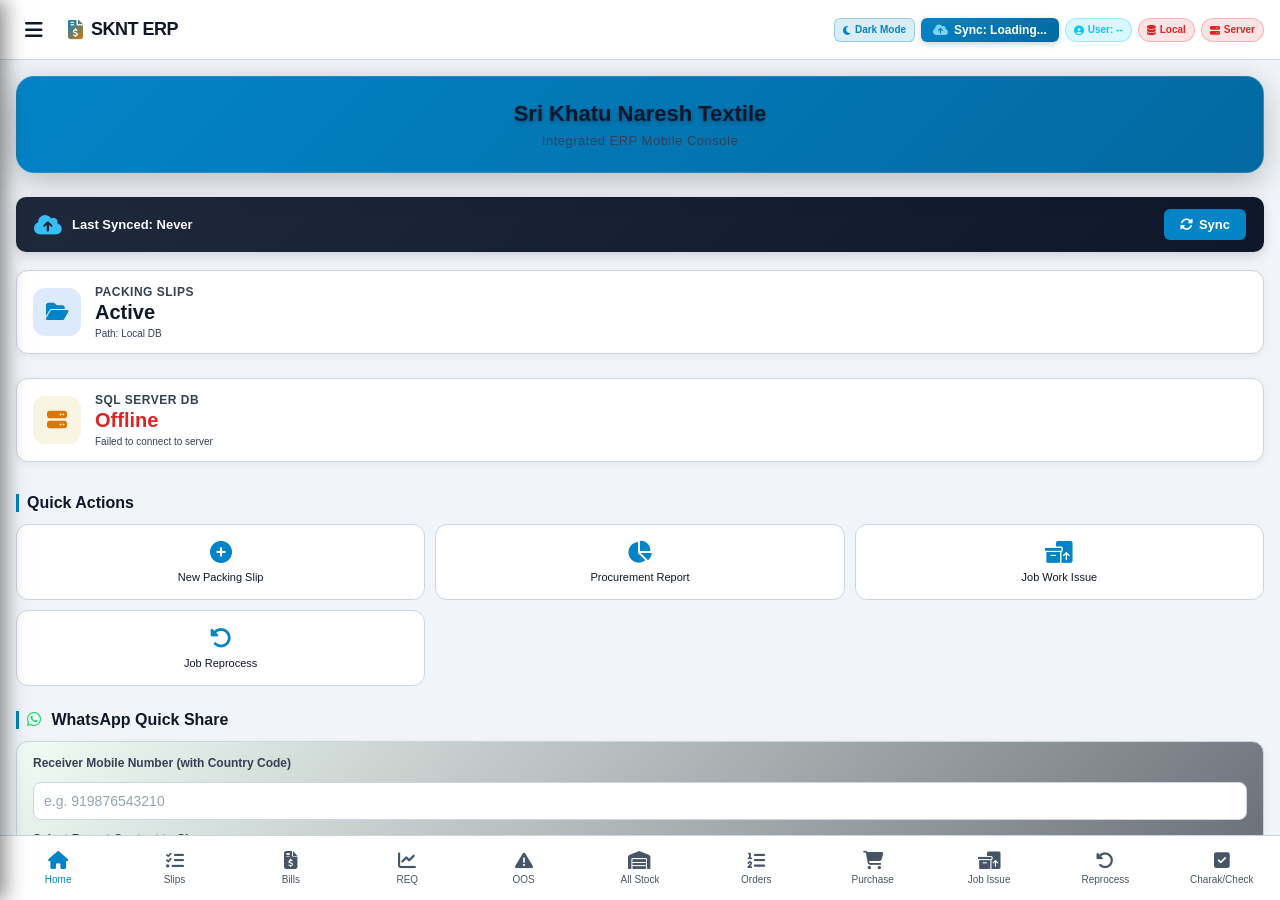
==== commit 187acc87: "Add files via upload" ====
--- a/templates/index.html
+++ b/templates/index.html
@@ -19,7 +19,7 @@
   <!-- SheetJS for Excel Export -->
   <script src="https://cdn.jsdelivr.net/npm/xlsx@0.18.5/dist/xlsx.full.min.js"></script>
   <!-- Local Stylesheet -->
-  <link rel="stylesheet" href="/static/css/style.css?v=2.7">
+  <link rel="stylesheet" href="/static/css/style.css?v=4.0">
 </head>
 <body>
 
@@ -34,6 +34,9 @@
       <button type="button" id="btn-theme-toggle" class="badge btn-theme-toggle" title="Toggle Light/Dark Theme">
         <i class="fa-solid fa-sun" id="theme-icon"></i> <span id="theme-text">Light Mode</span>
       </button>
+      <span id="badge-last-sync" class="badge" style="background:linear-gradient(135deg, #0284c7, #0369a1); color:#fff; font-weight:700; padding:5px 12px; border-radius:6px; font-size:12px; display:inline-flex; align-items:center; gap:6px; box-shadow:0 2px 6px rgba(0,0,0,0.2);" title="Last Data Sync Date & Time from Office Server">
+        <i class="fa-solid fa-cloud-arrow-up" style="color:#7dd3fc;"></i> <span id="header-sync-time">Sync: Loading...</span>
+      </span>
       <span id="badge-user" class="badge badge-user"><i class="fa-solid fa-user-circle"></i> <span id="header-user-id">User: --</span></span>
       <span id="badge-sqlite" class="badge badge-online"><i class="fa-solid fa-database"></i> Local</span>
       <span id="badge-sqlserver" class="badge badge-online"><i class="fa-solid fa-server"></i> Server</span>
@@ -63,7 +66,7 @@
       <a href="/api/logout" class="btn-drawer-logout" title="Logout"><i class="fa-solid fa-right-from-bracket"></i></a>
     </div>
 
-    <ul class="drawer-menu">
+    <ul class="drawer-menu" style="overflow-y: scroll !important; max-height: calc(100vh - 120px) !important; flex: 1 !important; padding-right: 6px; scrollbar-width: thin; scrollbar-color: #6366f1 rgba(255,255,255,0.1);">}
       <li class="menu-item active" data-tab="home"><i class="fa-solid fa-house"></i> Home Dashboard</li>
       <li class="menu-item" data-tab="slips"><i class="fa-solid fa-list-check"></i> Packing Slips</li>
       <li class="menu-item" data-tab="bill-report"><i class="fa-solid fa-file-invoice-dollar"></i> Bill Report</li>
--- a/static/css/style.css
+++ b/static/css/style.css
@@ -812,15 +812,17 @@
   left: -280px; /* Hidden off-screen by default */
   width: 280px;
   height: 100%;
+  max-height: 100vh;
   background: #121826;
   z-index: 1001; /* Above header and bottom nav */
   box-shadow: 4px 0 20px rgba(0, 0, 0, 0.5);
   transition: left 0.3s cubic-bezier(0.1, 0.8, 0.3, 1);
-  padding: 20px;
+  padding: 20px 20px 30px 20px;
   display: flex;
   flex-direction: column;
-  gap: 20px;
+  gap: 12px;
   border-right: 1px solid var(--bg-card-border);
+  overflow: hidden;
 }
 
 .app-drawer.active {
@@ -864,7 +866,26 @@
   list-style: none;
   display: flex;
   flex-direction: column;
-  gap: 8px;
+  gap: 6px;
+  overflow-y: auto;
+  overflow-x: hidden;
+  flex: 1;
+  padding-right: 4px;
+  scrollbar-width: thin;
+  scrollbar-color: var(--primary) transparent;
+}
+
+.drawer-menu::-webkit-scrollbar {
+  width: 4px;
+}
+
+.drawer-menu::-webkit-scrollbar-track {
+  background: transparent;
+}
+
+.drawer-menu::-webkit-scrollbar-thumb {
+  background: var(--primary);
+  border-radius: 4px;
 }
 
 .menu-item {
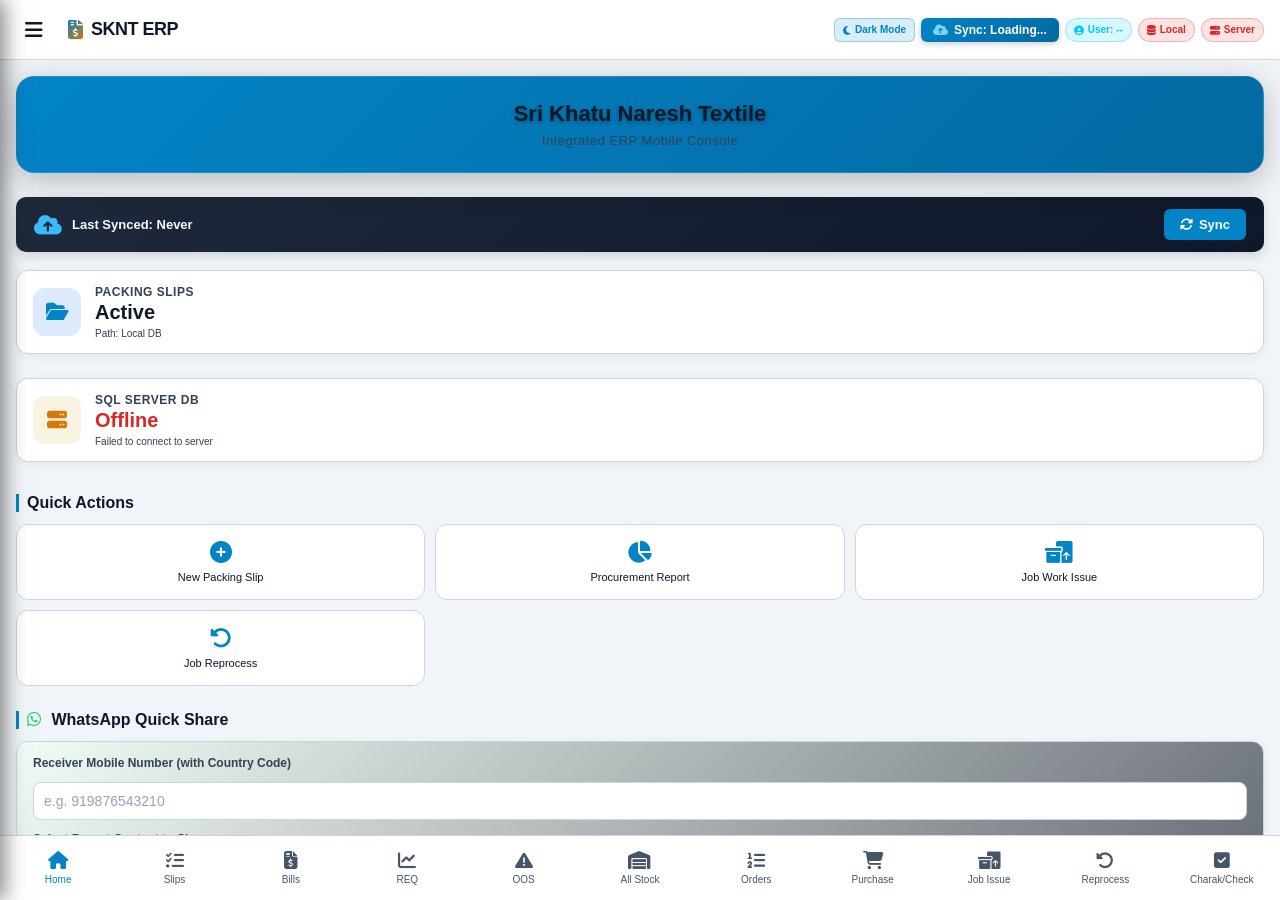
==== commit 08c759d8: "Add files via upload" ====
--- a/templates/index.html
+++ b/templates/index.html
@@ -1029,7 +1029,7 @@
                 </div>
                 <div id="jr-jobtype-checkboxes" style="display:flex; flex-wrap:wrap; gap:8px; padding:8px 12px; background:var(--bg-card); border-radius:8px; border:1px solid var(--bg-card-border);">
                   <label style="cursor:pointer; display:flex; align-items:center; gap:4px; font-size:12px; font-weight:600; color:var(--text-main);"><input type="checkbox" class="jr-jt-cb" value="DEMAGE"> DEMAGE</label>
-                  <label style="cursor:pointer; display:flex; align-items:center; gap:4px; font-size:12px; font-weight:600; color:var(--text-main);"><input type="checkbox" class="jr-jt-cb" value="JOB" checked> JOB</label>
+                  <label style="cursor:pointer; display:flex; align-items:center; gap:4px; font-size:12px; font-weight:600; color:var(--text-main);"><input type="checkbox" class="jr-jt-cb" value="JOB"> JOB</label>
                   <label style="cursor:pointer; display:flex; align-items:center; gap:4px; font-size:12px; font-weight:600; color:var(--text-main);"><input type="checkbox" class="jr-jt-cb" value="LACE"> LACE</label>
                   <label style="cursor:pointer; display:flex; align-items:center; gap:4px; font-size:12px; font-weight:600; color:var(--text-main);"><input type="checkbox" class="jr-jt-cb" value="RETURN"> RETURN</label>
                   <label style="cursor:pointer; display:flex; align-items:center; gap:4px; font-size:12px; font-weight:600; color:var(--text-main);"><input type="checkbox" class="jr-jt-cb" value="RF"> RF</label>
@@ -1542,7 +1542,7 @@
   <div id="modal-challan-image" class="modal">
     <div class="modal-content" style="max-width: 560px; width: 92%;">
       <div class="modal-header" style="display:flex; justify-content:space-between; align-items:center;">
-        <h3><i class="fa-solid fa-camera" style="color:#00c9ff;"></i> Challan Photos (<span id="modal-challan-title-no">Challan</span>)</h3>
+        <h3><span id="modal-photo-title-icon"><i class="fa-solid fa-camera" style="color:#00c9ff;"></i></span> <span id="modal-photo-title-label">Challan Photos</span> (<span id="modal-challan-title-no">Challan</span>)</h3>
         <button class="modal-close" id="modal-challan-image-close"><i class="fa-solid fa-xmark"></i></button>
       </div>
 
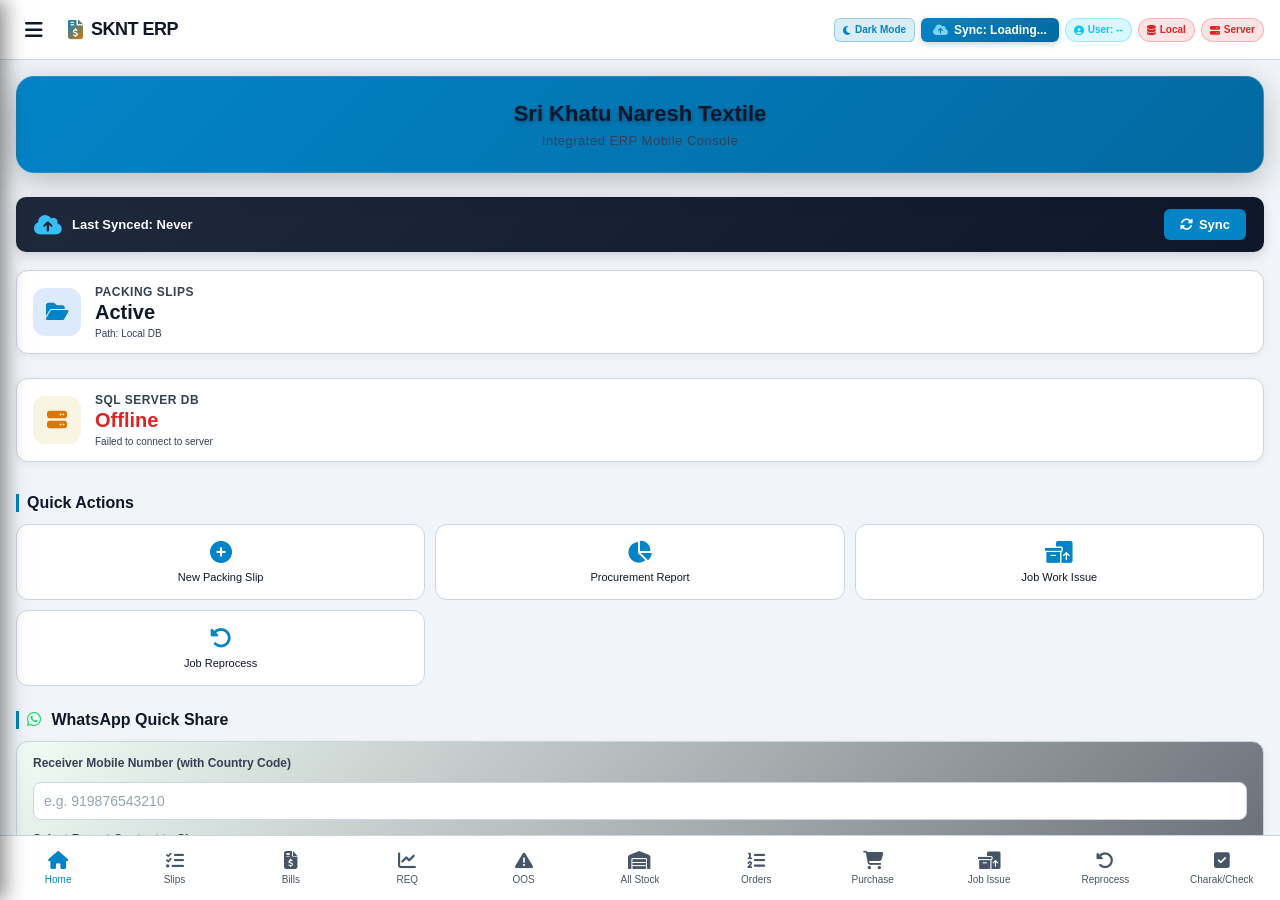
==== commit 6d113799: "n" ====
--- a/templates/index.html
+++ b/templates/index.html
@@ -1022,20 +1022,13 @@
               </div>
             </div>
             <div class="form-row" style="align-items:flex-start;">
-              <div class="form-group" style="flex:2;">
-                <div style="display:flex; justify-content:space-between; align-items:center; margin-bottom:4px;">
-                  <label style="font-weight:700; margin-bottom:0;">JobType Filter (Multi-Select):</label>
-                  <button type="button" class="btn btn-sm btn-link p-0 text-decoration-none" onclick="toggleAllJobTypes(true)" style="font-size:11px; font-weight:700;">Select All</button>
-                </div>
-                <div id="jr-jobtype-checkboxes" style="display:flex; flex-wrap:wrap; gap:8px; padding:8px 12px; background:var(--bg-card); border-radius:8px; border:1px solid var(--bg-card-border);">
-                  <label style="cursor:pointer; display:flex; align-items:center; gap:4px; font-size:12px; font-weight:600; color:var(--text-main);"><input type="checkbox" class="jr-jt-cb" value="DEMAGE"> DEMAGE</label>
-                  <label style="cursor:pointer; display:flex; align-items:center; gap:4px; font-size:12px; font-weight:600; color:var(--text-main);"><input type="checkbox" class="jr-jt-cb" value="JOB"> JOB</label>
-                  <label style="cursor:pointer; display:flex; align-items:center; gap:4px; font-size:12px; font-weight:600; color:var(--text-main);"><input type="checkbox" class="jr-jt-cb" value="LACE"> LACE</label>
-                  <label style="cursor:pointer; display:flex; align-items:center; gap:4px; font-size:12px; font-weight:600; color:var(--text-main);"><input type="checkbox" class="jr-jt-cb" value="RETURN"> RETURN</label>
-                  <label style="cursor:pointer; display:flex; align-items:center; gap:4px; font-size:12px; font-weight:600; color:var(--text-main);"><input type="checkbox" class="jr-jt-cb" value="RF"> RF</label>
-                  <label style="cursor:pointer; display:flex; align-items:center; gap:4px; font-size:12px; font-weight:600; color:var(--text-main);"><input type="checkbox" class="jr-jt-cb" value="SECOND"> SECOND</label>
-                  <label style="cursor:pointer; display:flex; align-items:center; gap:4px; font-size:12px; font-weight:600; color:var(--text-main);"><input type="checkbox" class="jr-jt-cb" value="SHT"> SHT</label>
-                </div>
+              <div class="form-group" style="flex:1;">
+                <label style="font-weight:700; color:var(--text-main);">JobType Filter</label>
+                <select id="jr-jobtype" style="padding:8px 12px; border-radius:8px; border:1px solid var(--bg-card-border); background:var(--bg-card); color:var(--text-main); font-weight:600;">
+                  <option value="All" selected>All (JOB + PLAIN)</option>
+                  <option value="JOB">JOB</option>
+                  <option value="PLAIN">PLAIN (RETURN)</option>
+                </select>
               </div>
               <div class="form-group" style="display:flex; flex-direction:column; gap:10px; flex:1;">
                 <div style="display:flex; align-items:center; gap:12px;">
--- a/static/css/style.css
+++ b/static/css/style.css
@@ -2057,3 +2057,163 @@
   color: #ffffff;
 }
 
+
+/* ══════════════════════════════════════════════════════════════════════════ */
+/* MOBILE-ONLY OVERRIDES (screens <= 768px)                                   */
+/* Desktop styles above are untouched - everything below only kicks in on     */
+/* small screens, and is purely additive/overriding, never removing rules.    */
+/* ══════════════════════════════════════════════════════════════════════════ */
+@media (max-width: 768px) {
+
+  /* --- App shell breathing room --- */
+  .app-content {
+    padding: 10px;
+  }
+
+  .section-title, .view-title {
+    font-size: 16px;
+  }
+
+  /* --- Dashboard / action buttons: keep tap targets big and thumb-friendly --- */
+  .actions-grid {
+    grid-template-columns: repeat(3, 1fr);
+    gap: 8px;
+  }
+
+  .action-btn {
+    padding: 12px 6px;
+  }
+
+  .action-btn i {
+    font-size: 20px;
+  }
+
+  .action-btn span {
+    font-size: 10px;
+  }
+
+  .card {
+    padding: 12px;
+    gap: 10px;
+  }
+
+  .card-value {
+    font-size: 17px;
+  }
+
+  /* --- Forms: stack to one column so labels/inputs never get squeezed --- */
+  .form-row {
+    grid-template-columns: 1fr;
+    gap: 12px;
+  }
+
+  .form-group input, .form-group select, .form-group textarea {
+    font-size: 15px;   /* prevents iOS auto-zoom-on-focus, easier to read */
+    padding: 11px 10px;
+  }
+
+  .btn {
+    padding: 11px 16px;
+    font-size: 14px;
+  }
+
+  .search-bar {
+    height: 46px;
+  }
+
+  /* --- Modals: near-full-screen on small phones instead of a centered box --- */
+  .modal-content {
+    max-width: 100%;
+    width: 96%;
+    max-height: 94dvh;
+    padding: 14px;
+    border-radius: 14px;
+  }
+
+  .modal-header h3 {
+    font-size: 15px;
+  }
+
+  /* --- Reports (br-table / print-table): the biggest pain point ---
+     Keep the table itself exactly as-is (same widths, same columns - so
+     nothing is hidden or re-arranged and the desktop logic stays identical),
+     but pin the first column while scrolling sideways, so you always know
+     which row/item you're looking at without scrolling back and forth. */
+  .br-report-table-wrapper,
+  [id$="-table-wrapper"],
+  .table-wrapper,
+  .table-scroll-container {
+    max-height: calc(100vh - 220px) !important;
+  }
+
+  .br-table td:first-child,
+  .print-table td:first-child {
+    position: sticky !important;
+    left: 0 !important;
+    z-index: 20 !important;
+    box-shadow: 2px 0 5px rgba(0,0,0,0.25);
+  }
+
+  .br-table th:first-child,
+  .print-table th:first-child {
+    position: sticky !important;
+    left: 0 !important;
+    z-index: 60 !important;
+  }
+
+  [data-theme="light"] .br-table td:first-child,
+  [data-theme="light"] .print-table td:first-child {
+    background-color: #ffffff !important;
+  }
+  [data-theme="light"] .br-table tr:nth-child(even) td:first-child,
+  [data-theme="light"] .print-table tr:nth-child(even) td:first-child {
+    background-color: #f8fafc !important;
+  }
+  .br-table td:first-child,
+  .print-table td:first-child {
+    background-color: #ffffff !important;
+  }
+
+  /* One-time visible hint that a table scrolls sideways, so it's never
+     mistaken for "cut off" - fades out automatically. */
+  .br-report-table-wrapper::after,
+  [id$="-table-wrapper"]::after,
+  .table-wrapper::after {
+    content: "⇄ Swipe to see more";
+    position: sticky;
+    left: 0;
+    display: block;
+    width: fit-content;
+    margin: 4px 0 4px 4px;
+    font-size: 10px;
+    font-weight: 700;
+    color: #64748b;
+    background: rgba(100,116,139,0.12);
+    padding: 3px 8px;
+    border-radius: 6px;
+    pointer-events: none;
+  }
+
+  /* --- Inline photo thumbnails: slightly smaller so they don't dominate a
+     narrow table cell or card row --- */
+  .inline-photo-cell img {
+    width: 42px !important;
+    height: 42px !important;
+  }
+
+  /* --- Bottom nav: a touch more breathing room for thumbs --- */
+  .nav-item {
+    font-size: 9px;
+  }
+  .nav-item i {
+    font-size: 17px;
+  }
+}
+
+@media (max-width: 400px) {
+  /* Extra-small phones: trim actions grid to 2 columns so each tap target
+     stays comfortably large instead of shrinking further. */
+  .actions-grid {
+    grid-template-columns: repeat(2, 1fr);
+  }
+}
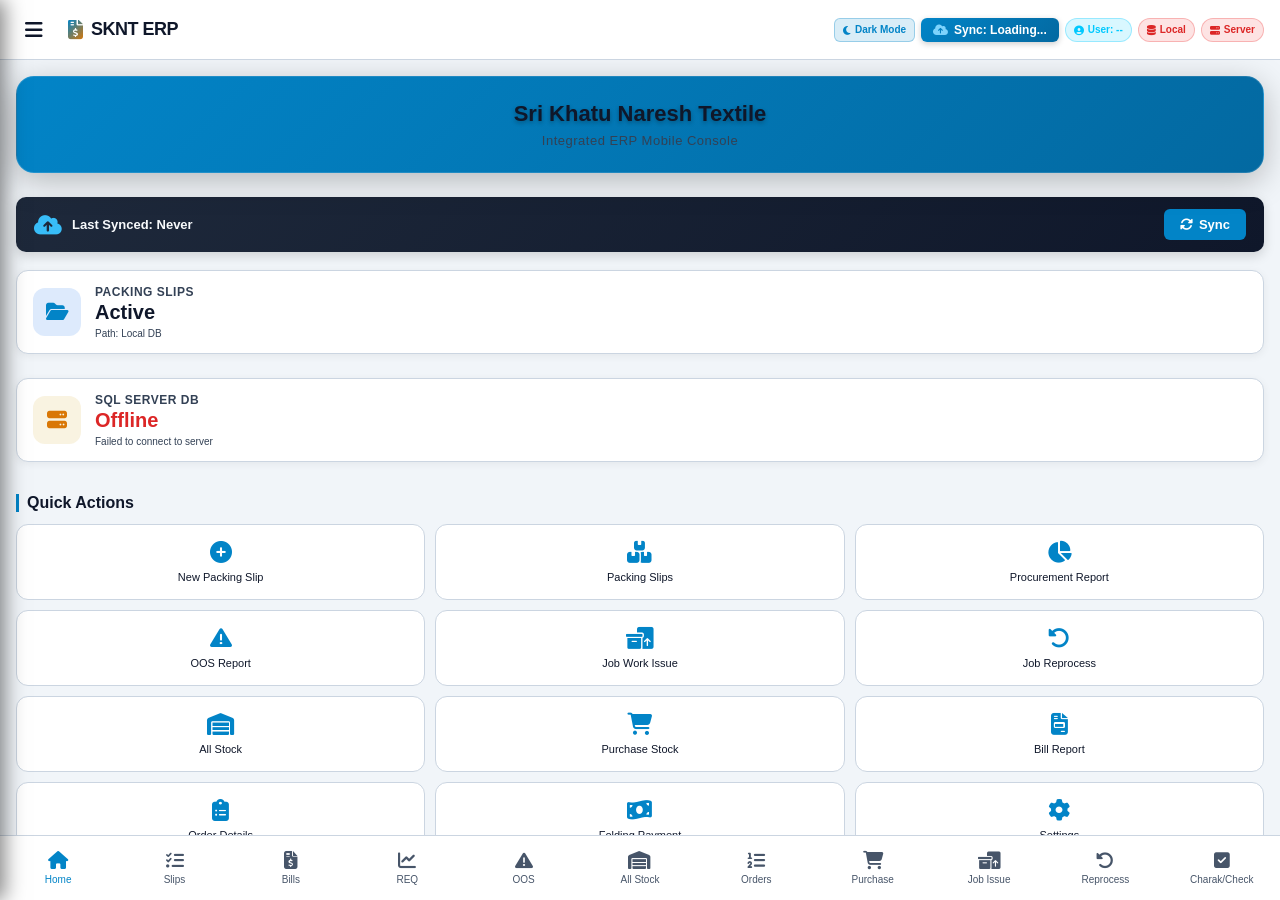
==== commit 45c48c35: "Add files via upload" ====
--- a/templates/index.html
+++ b/templates/index.html
@@ -135,9 +135,17 @@
           <i class="fa-solid fa-circle-plus"></i>
           <span>New Packing Slip</span>
         </button>
+        <button class="action-btn" id="quick-view-slips">
+          <i class="fa-solid fa-boxes-stacked"></i>
+          <span>Packing Slips</span>
+        </button>
         <button class="action-btn" id="quick-view-req">
           <i class="fa-solid fa-chart-pie"></i>
           <span>Procurement Report</span>
+        </button>
+        <button class="action-btn" id="quick-view-oos">
+          <i class="fa-solid fa-triangle-exclamation"></i>
+          <span>OOS Report</span>
         </button>
         <button class="action-btn" id="quick-job-issue">
           <i class="fa-solid fa-boxes-packing"></i>
@@ -147,6 +155,30 @@
           <i class="fa-solid fa-rotate-left"></i>
           <span>Job Reprocess</span>
         </button>
+        <button class="action-btn" id="quick-all-stock">
+          <i class="fa-solid fa-warehouse"></i>
+          <span>All Stock</span>
+        </button>
+        <button class="action-btn" id="quick-purchase-stock">
+          <i class="fa-solid fa-cart-shopping"></i>
+          <span>Purchase Stock</span>
+        </button>
+        <button class="action-btn" id="quick-bill-report">
+          <i class="fa-solid fa-file-invoice"></i>
+          <span>Bill Report</span>
+        </button>
+        <button class="action-btn" id="quick-order-details">
+          <i class="fa-solid fa-clipboard-list"></i>
+          <span>Order Details</span>
+        </button>
+        <button class="action-btn" id="quick-folding-payment">
+          <i class="fa-solid fa-money-bill-wave"></i>
+          <span>Folding Payment</span>
+        </button>
+        <button class="action-btn" id="quick-edit-settings">
+          <i class="fa-solid fa-gear"></i>
+          <span>Settings</span>
+        </button>
       </div>
 
       <!-- WhatsApp Quick Share Widget -->
@@ -163,6 +195,14 @@
             <option value="custom">Custom Text Message</option>
             <option value="req">Latest REQ Procurement Report</option>
             <option value="oos">Latest OOS Report</option>
+            <option value="slips">Packing Slips List</option>
+            <option value="all-stock">All Stock Report</option>
+            <option value="purchase-stock">Purchase Stock Report</option>
+            <option value="bill-report">Bill Report</option>
+            <option value="order-details">Order Details Report</option>
+            <option value="job-issue">Job Issue Report</option>
+            <option value="job-reprocess">Job Reprocess Report</option>
+            <option value="folding-payment">Folding Payment Report</option>
           </select>
         </div>
 
@@ -220,6 +260,21 @@
         </div>
       </div>
 
+      <div class="slip-summary-card">
+        <div class="summary-stat">
+          <span class="summary-stat-value" id="detail-total-items">0</span>
+          <span class="summary-stat-label">Items</span>
+        </div>
+        <div class="summary-stat">
+          <span class="summary-stat-value" id="detail-total-groups">0</span>
+          <span class="summary-stat-label">Groups</span>
+        </div>
+        <div class="summary-stat">
+          <span class="summary-stat-value" id="detail-summary-total-pcs">0</span>
+          <span class="summary-stat-label">Total Pcs</span>
+        </div>
+      </div>
+
       <div class="slip-meta-card">
         <div class="meta-row">
           <span class="meta-label">Slip No:</span>
@@ -237,17 +292,33 @@
           <span class="meta-label">Group Name:</span>
           <span id="detail-group-name" class="meta-value">-</span>
         </div>
-        <div class="meta-row">
+        <div class="meta-row" id="detail-haste-row">
           <span class="meta-label">Haste (Broker):</span>
           <span id="detail-haste" class="meta-value">-</span>
+        </div>
+        <div class="meta-row">
+          <span class="meta-label">Agent Name:</span>
+          <span id="detail-agent" class="meta-value">-</span>
+        </div>
+        <div class="meta-row">
+          <span class="meta-label">Station:</span>
+          <span id="detail-station" class="meta-value">-</span>
+        </div>
+        <div class="meta-row">
+          <span class="meta-label">Transport:</span>
+          <span id="detail-transport" class="meta-value">-</span>
         </div>
         <div class="meta-row">
           <span class="meta-label">View Type:</span>
           <span id="detail-view-type" class="meta-value badge badge-info">-</span>
         </div>
-        <div class="meta-row">
+        <div class="meta-row" id="detail-remarks-row">
           <span class="meta-label">Remarks:</span>
           <span id="detail-remarks" class="meta-value italic">-</span>
+        </div>
+        <div class="meta-row" style="border-top: 1px solid var(--bg-card-border); margin-top: 6px; padding-top: 10px;">
+          <span class="meta-label" style="font-weight: 700;">Total Packed Pcs:</span>
+          <span id="detail-total-pcs" class="meta-value font-bold" style="color: #1e70e6; font-size: 15px;">0</span>
         </div>
       </div>
 
@@ -1026,23 +1097,25 @@
                 <label style="font-weight:700; color:var(--text-main);">JobType Filter</label>
                 <select id="jr-jobtype" style="padding:8px 12px; border-radius:8px; border:1px solid var(--bg-card-border); background:var(--bg-card); color:var(--text-main); font-weight:600;">
                   <option value="All" selected>All (JOB + PLAIN)</option>
-                  <option value="JOB">JOB</option>
-                  <option value="PLAIN">PLAIN (RETURN)</option>
+                  <option value="JOB">JOB Only</option>
+                  <option value="PLAIN">PLAIN (RETURN) Only</option>
                 </select>
               </div>
-              <div class="form-group" style="display:flex; flex-direction:column; gap:10px; flex:1;">
-                <div style="display:flex; align-items:center; gap:12px;">
-                  <label style="font-weight:700; margin-bottom:0; min-width:110px;">Pending / Close:</label>
-                  <div style="display:flex; gap:16px; align-items:center;">
-                    <label style="cursor:pointer; display:flex; align-items:center; gap:5px; font-weight:600; color:var(--text-main);"><input type="radio" name="jr_status" value="Pending"> Pending</label>
-                    <label style="cursor:pointer; display:flex; align-items:center; gap:5px; font-weight:600; color:var(--text-main);"><input type="radio" name="jr_status" value="Close"> Close</label>
-                    <label style="cursor:pointer; display:flex; align-items:center; gap:5px; font-weight:600; color:var(--text-main);"><input type="radio" name="jr_status" value="All" checked> All</label>
-                  </div>
+              <div class="form-group" style="flex:1;">
+                <label style="font-weight:700; color:var(--text-main);">Opening Stock Mode</label>
+                <select id="jr-opening-mode" style="padding:8px 12px; border-radius:8px; border:1px solid var(--bg-card-border); background:var(--bg-card); color:var(--text-main); font-weight:600;">
+                  <option value="false" selected>Without Opening (Current Year Only)</option>
+                  <option value="true">Include Opening (Current Year + Opening)</option>
+                  <option value="only">Only Opening Stock</option>
+                </select>
+              </div>
+              <div class="form-group" style="display:flex; flex-direction:column; gap:6px; flex:1;">
+                <label style="font-weight:700; color:var(--text-main);">Status Filter</label>
+                <div style="display:flex; gap:16px; align-items:center; padding:6px 0;">
+                  <label style="cursor:pointer; display:flex; align-items:center; gap:5px; font-weight:600; color:var(--text-main);"><input type="radio" name="jr_status" value="Pending" checked> Pending</label>
+                  <label style="cursor:pointer; display:flex; align-items:center; gap:5px; font-weight:600; color:var(--text-main);"><input type="radio" name="jr_status" value="Close"> Close</label>
+                  <label style="cursor:pointer; display:flex; align-items:center; gap:5px; font-weight:600; color:var(--text-main);"><input type="radio" name="jr_status" value="All"> All</label>
                 </div>
-                <label style="display:flex; align-items:center; gap:8px; cursor:pointer; font-weight:700; color:var(--text-main); margin-bottom:0;">
-                  <input type="checkbox" id="jr-include-opening" style="width:18px; height:18px; cursor:pointer;">
-                  <span>Include Opening Stock</span>
-                </label>
               </div>
             </div>
             <button class="btn btn-primary btn-block" id="btn-load-job-reprocess" style="margin-top:12px"><i class="fa-solid fa-bolt"></i> Load Job Reprocess Report</button>
@@ -1355,6 +1428,18 @@
           </select>
         </div>
         <div class="form-group">
+          <label>Agent Name</label>
+          <input type="text" id="slip-agent" placeholder="Enter Agent Name (Optional)">
+        </div>
+        <div class="form-group">
+          <label>Station</label>
+          <input type="text" id="slip-station" placeholder="Enter Station (Optional)">
+        </div>
+        <div class="form-group">
+          <label>Transport</label>
+          <input type="text" id="slip-transport" placeholder="Enter Transport (Optional)">
+        </div>
+        <div class="form-group">
           <label>Remarks</label>
           <textarea id="slip-remarks" rows="2" placeholder="Any comments..."></textarea>
         </div>
--- a/static/css/style.css
+++ b/static/css/style.css
@@ -1099,6 +1099,44 @@
   margin-bottom: 18px;
 }
 
+/* FEATURE: slip detail summary card (total items / groups / pcs) */
+.slip-summary-card {
+  display: flex;
+  justify-content: space-around;
+  background: linear-gradient(135deg, #1e70e6, #1558b8);
+  border-radius: 14px;
+  padding: 14px 8px;
+  margin-bottom: 14px;
+}
+
+.summary-stat {
+  display: flex;
+  flex-direction: column;
+  align-items: center;
+  gap: 2px;
+}
+
+.summary-stat-value {
+  font-size: 20px;
+  font-weight: 800;
+  color: #ffffff;
+}
+
+.summary-stat-label {
+  font-size: 11px;
+  color: rgba(255, 255, 255, 0.8);
+  text-transform: uppercase;
+  letter-spacing: 0.5px;
+}
+
+/* Summary card is only useful on-screen; the print layout already has its
+   own meta grid + footer, so keep this out of the printed page. */
+@media print {
+  .slip-summary-card {
+    display: none !important;
+  }
+}
+
 .meta-row {
   display: flex;
   justify-content: space-between;
@@ -1217,6 +1255,23 @@
 /* ════════════════════════════════════════════════ */
 /*                  PRINT OVERRIDES                 */
 /* ════════════════════════════════════════════════ */
+/* BUG FIX: print-only tables must stay hidden on screen; they were only
+   ever shown via the @media print rule below, but there was no default
+   (non-print) rule hiding them, so several of them (slip/req/oos/all-stock/
+   od/pur-stock) rendered visibly under the normal item cards. */
+.print-only-table-container {
+  display: none;
+}
+
+/* BUG FIX: .auto-filled class was being applied by JS but had no visual
+   style defined, so the "Auto-filled" badge text was the only feedback.
+   Give the field itself a subtle highlight so it's obvious at a glance. */
+input.auto-filled {
+  background-color: rgba(16, 185, 129, 0.08);
+  border-color: #10b981 !important;
+  transition: background-color 0.3s ease, border-color 0.3s ease;
+}
+
 @media print {
   /* Hide interactive widgets, home grid, banners, header, nav bars, and default card lists */
   .list-container,
@@ -1361,6 +1416,67 @@
   .print-meta-value {
     color: #000000 !important;
   }
+
+  /* FEATURE: group-wise subtotal rows */
+  .print-group-subtotal-row td {
+    background-color: #eef2ff !important;
+    border-top: 1px solid #94a3b8 !important;
+    border-bottom: 1px solid #94a3b8 !important;
+    padding: 6px !important;
+    -webkit-print-color-adjust: exact !important;
+    print-color-adjust: exact !important;
+  }
+
+  /* FEATURE: footer with print timestamp + counts */
+  .print-footer {
+    display: flex !important;
+    justify-content: space-between !important;
+    margin-top: 14px !important;
+    padding-top: 8px !important;
+    border-top: 1px dashed #cbd5e0 !important;
+    font-size: 10px !important;
+    color: #4a5568 !important;
+  }
+
+  /* FEATURE: signature line area */
+  .print-signature-row {
+    display: flex !important;
+    justify-content: space-between !important;
+    gap: 20px !important;
+    margin-top: 50px !important;
+    page-break-inside: avoid !important;
+  }
+
+  .print-signature-box {
+    flex: 1 !important;
+    text-align: center !important;
+    font-size: 11px !important;
+    color: #2d3748 !important;
+  }
+
+  .print-signature-line {
+    border-top: 1px solid #2d3748 !important;
+    margin-bottom: 6px !important;
+    height: 1px !important;
+  }
+
+  /* FEATURE: page-break handling for multi-page slips */
+  .print-table thead {
+    display: table-header-group !important;
+  }
+
+  .print-table tr {
+    page-break-inside: avoid !important;
+  }
+
+  .print-header {
+    page-break-after: avoid !important;
+  }
+
+  .print-total-row,
+  .print-group-subtotal-row {
+    page-break-inside: avoid !important;
+  }
 }
 
 /* ════════════════════════════════════════════════ */
